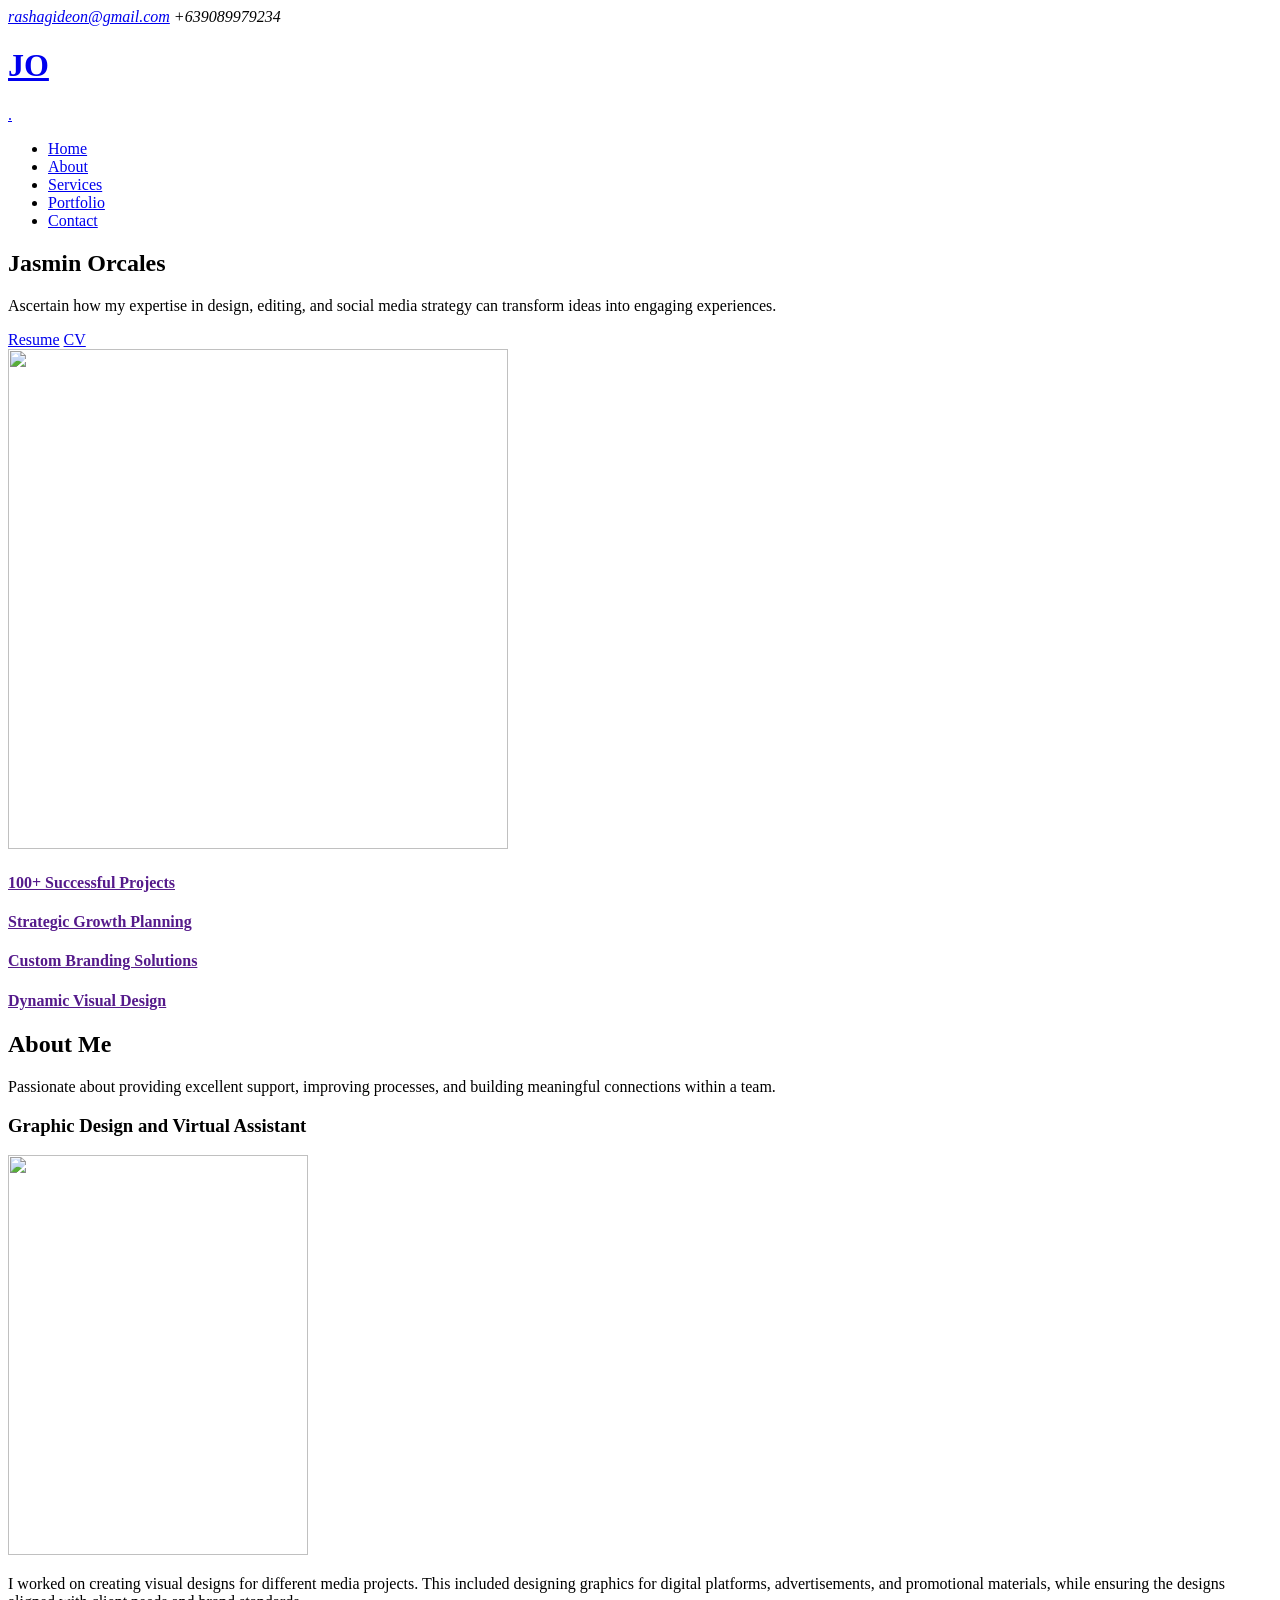
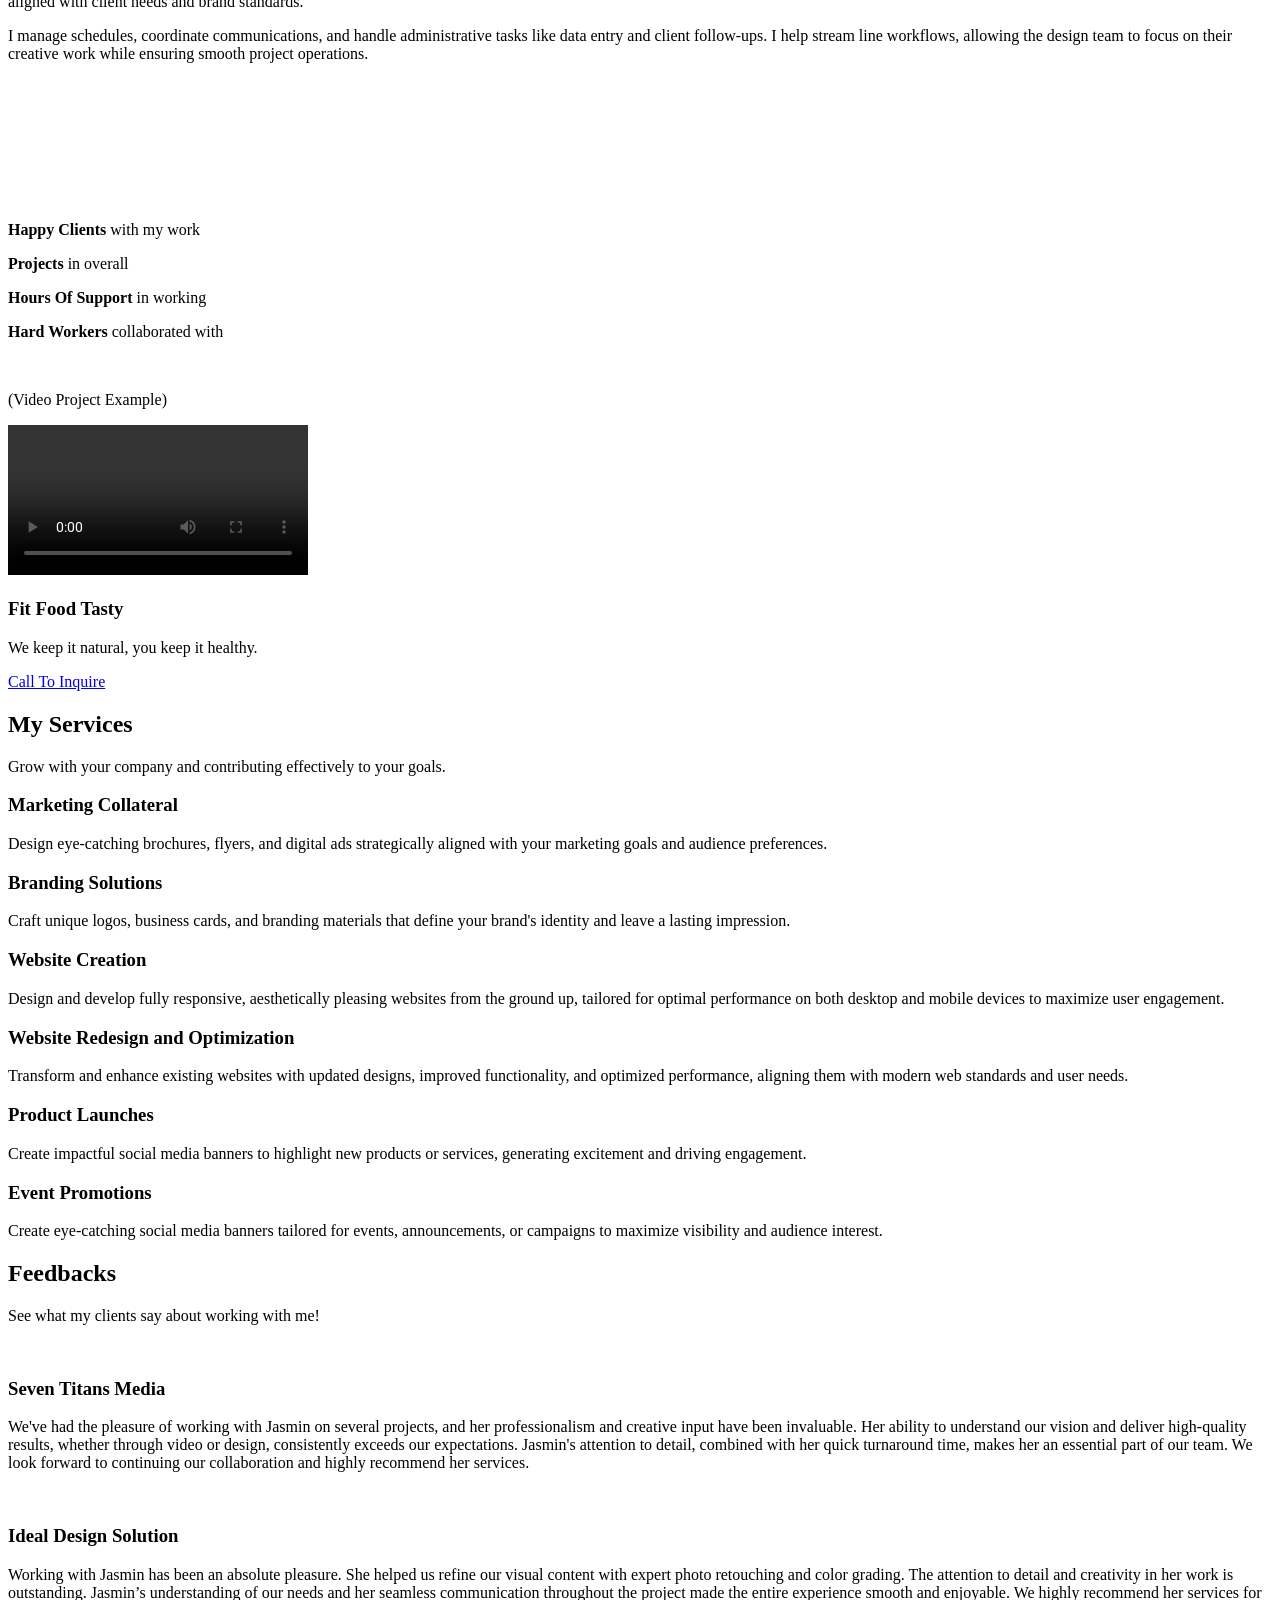
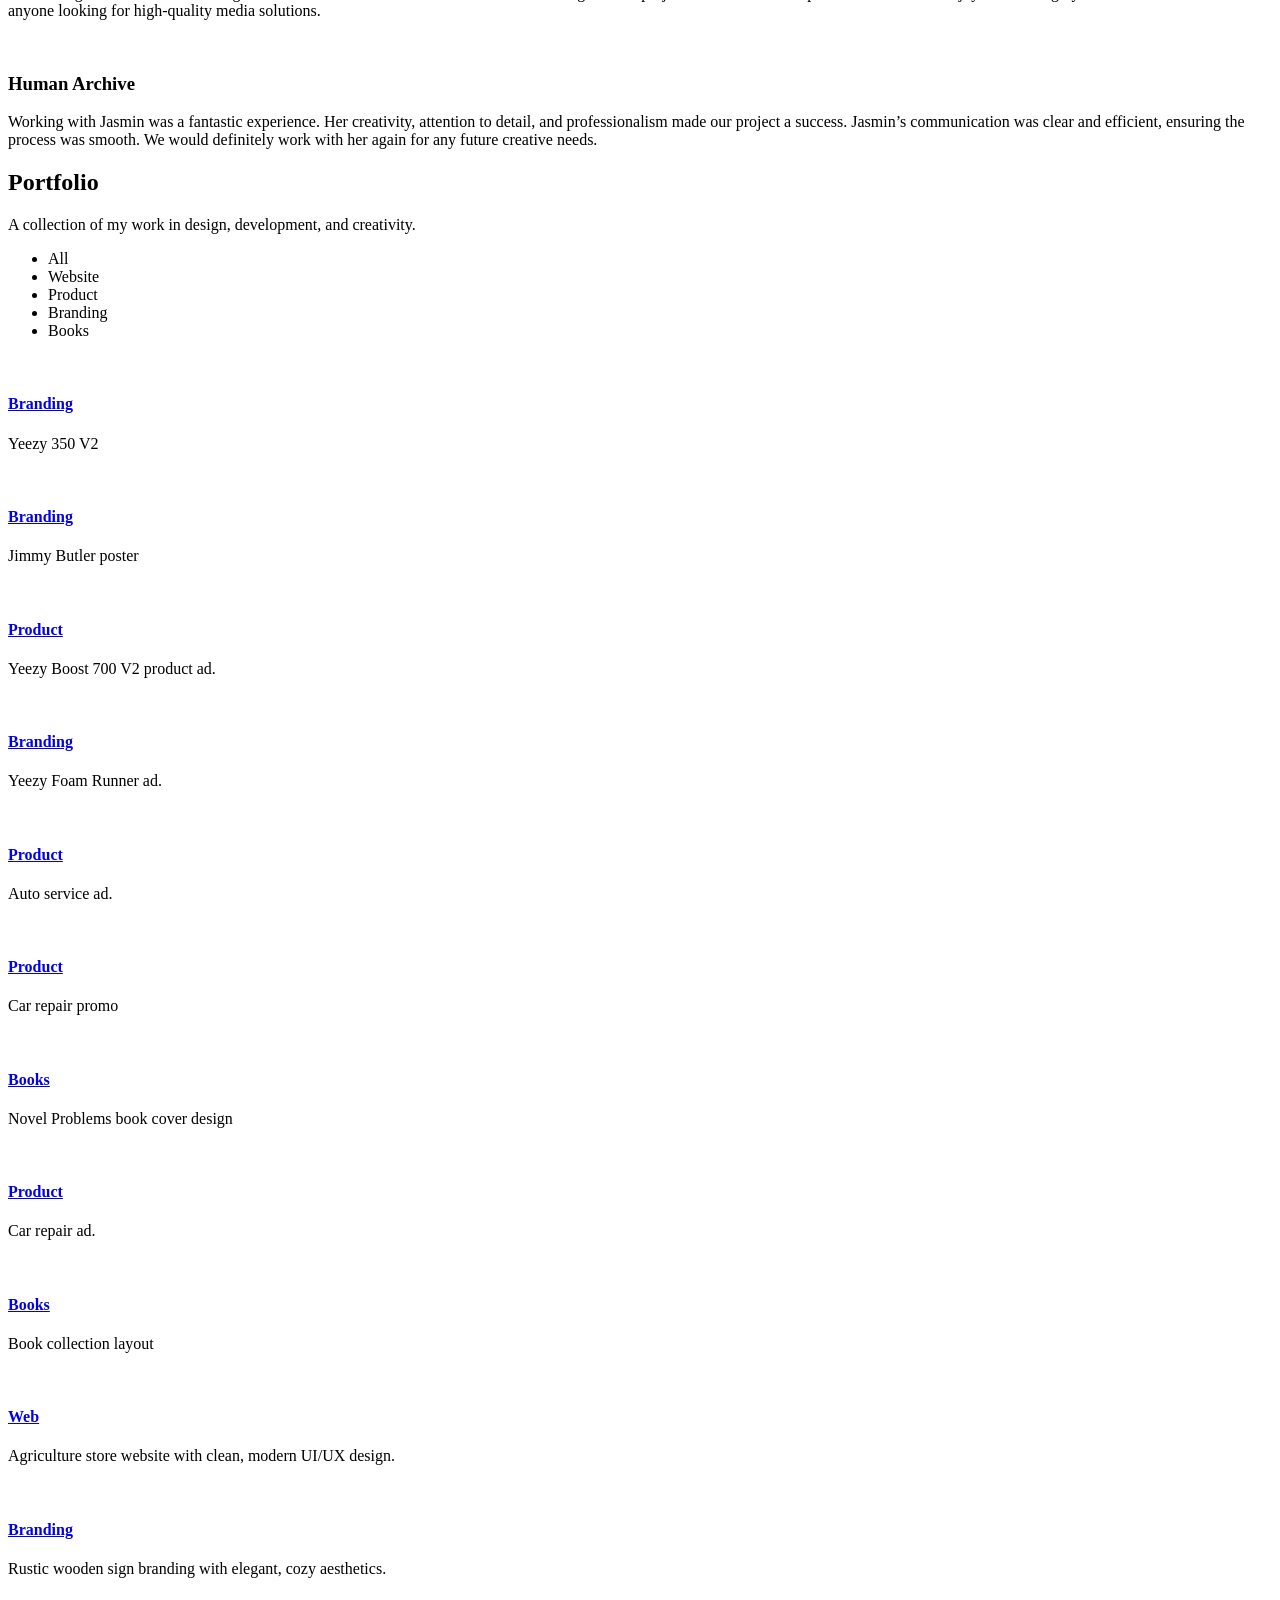
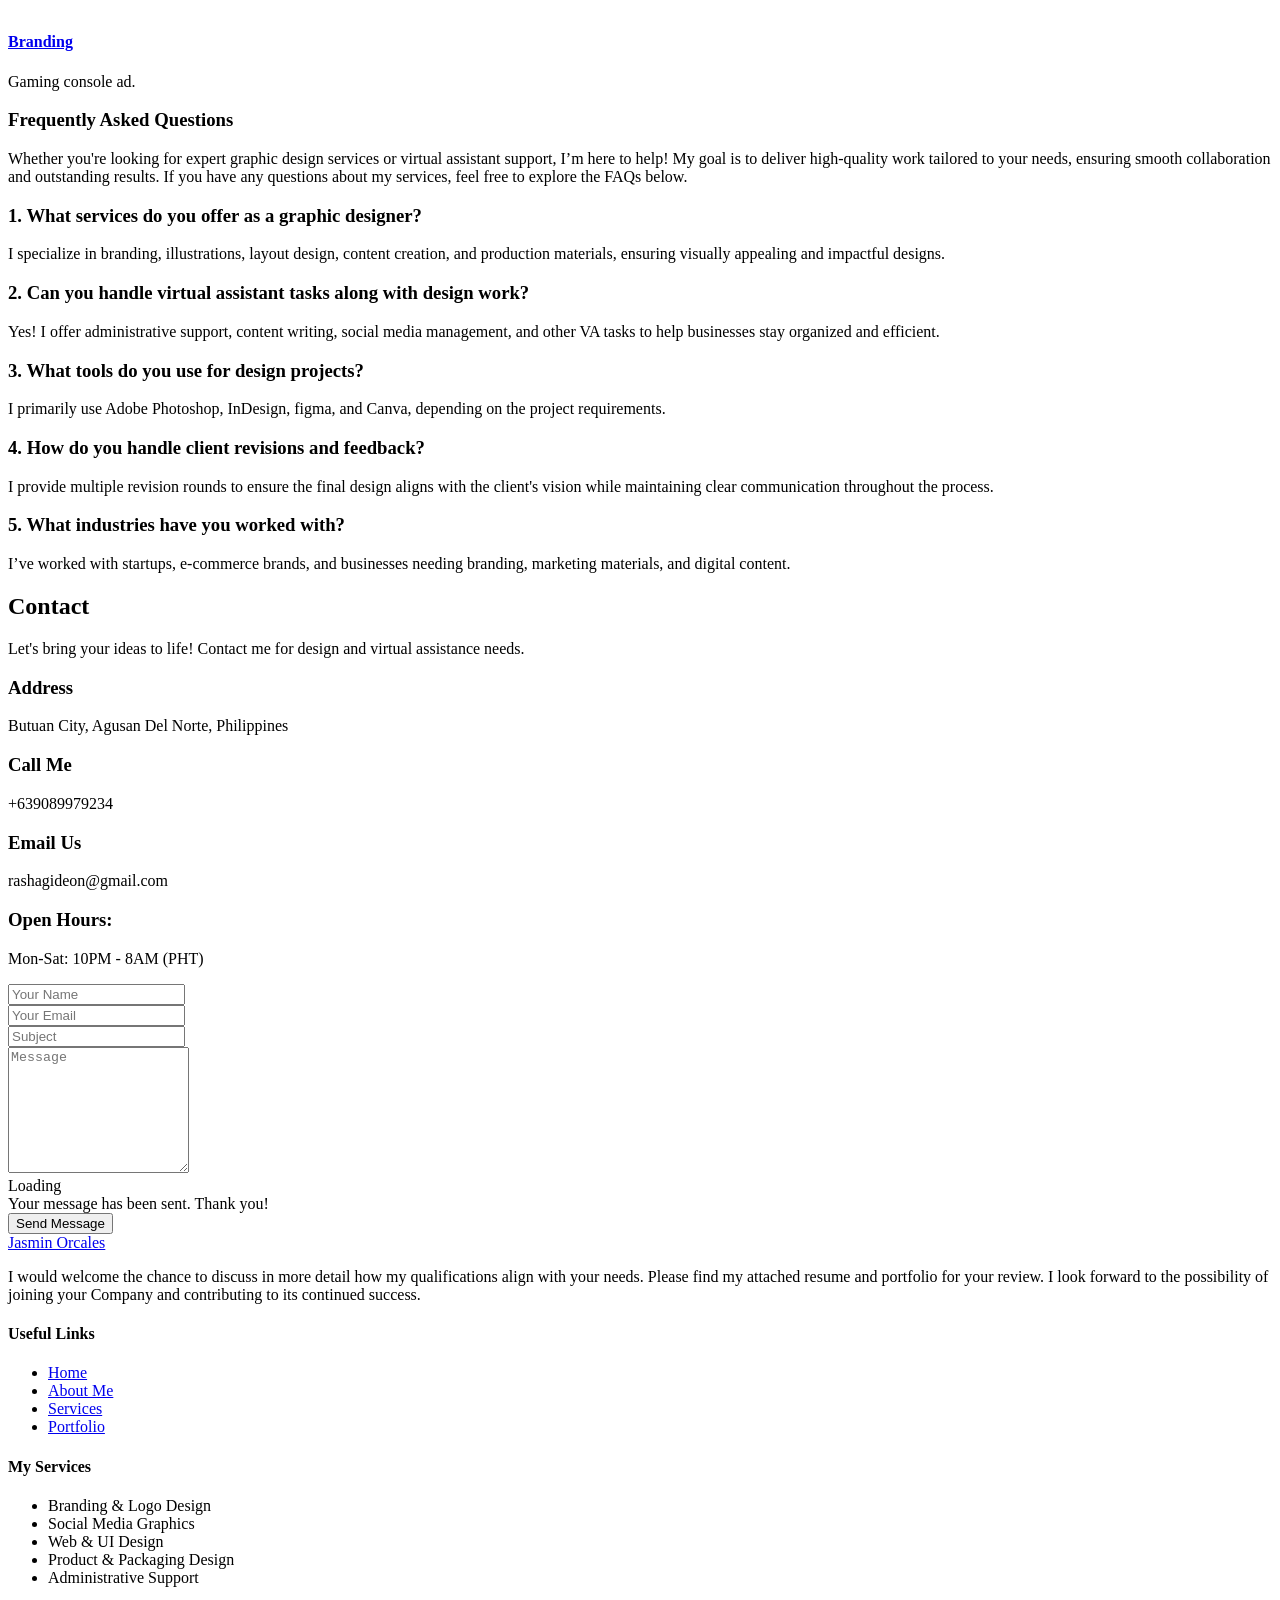
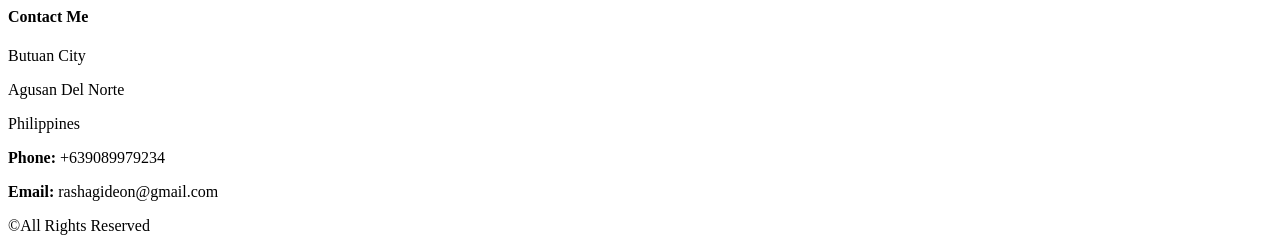
==== index.html @ 9b2a8724 "Added new files" ====
<!DOCTYPE html>
<html lang="en">

<head>
  <meta charset="utf-8">
  <meta content="width=device-width, initial-scale=1.0" name="viewport">
  <title>Personal Website</title>
  <meta name="description" content="">
  <meta name="keywords" content="">

  <!-- Favicons -->
  <link href="assets/img/favicon.png" rel="icon">
  <link href="assets/img/apple-touch-icon.png" rel="apple-touch-icon">

  <!-- Fonts -->
  <link href="https://fonts.googleapis.com" rel="preconnect">
  <link href="https://fonts.gstatic.com" rel="preconnect" crossorigin>
  <link href="https://fonts.googleapis.com/css2?family=Roboto:ital,wght@0,100;0,300;0,400;0,500;0,700;0,900;1,100;1,300;1,400;1,500;1,700;1,900&family=Montserrat:ital,wght@0,100;0,200;0,300;0,400;0,500;0,600;0,700;0,800;0,900;1,100;1,200;1,300;1,400;1,500;1,600;1,700;1,800;1,900&family=Poppins:ital,wght@0,100;0,200;0,300;0,400;0,500;0,600;0,700;0,800;0,900;1,100;1,200;1,300;1,400;1,500;1,600;1,700;1,800;1,900&display=swap" rel="stylesheet">

  <!-- Vendor CSS Files -->
  <link href="assets/vendor/bootstrap/css/bootstrap.min.css" rel="stylesheet">
  <link href="assets/vendor/bootstrap-icons/bootstrap-icons.css" rel="stylesheet">
  <link href="assets/vendor/aos/aos.css" rel="stylesheet">
  <link href="assets/vendor/glightbox/css/glightbox.min.css" rel="stylesheet">
  <link href="assets/vendor/swiper/swiper-bundle.min.css" rel="stylesheet">

  <!-- Main CSS File -->
  <link href="assets/css/main.css" rel="stylesheet">

  <!-- =======================================================
  * Template Name: Impact
  * Template URL: https://bootstrapmade.com/impact-bootstrap-business-website-template/
  * Updated: Aug 07 2024 with Bootstrap v5.3.3
  * Author: BootstrapMade.com
  * License: https://bootstrapmade.com/license/
  ======================================================== -->
</head>

<body class="index-page">

  <header id="header" class="header fixed-top">

    <div class="topbar d-flex align-items-center">
      <div class="container d-flex justify-content-center justify-content-md-between">
        <div class="contact-info d-flex align-items-center">
          <i class="bi bi-envelope d-flex align-items-center"><a href="mailto:contact@example.com">rashagideon@gmail.com</a></i>
          <i class="bi bi-phone d-flex align-items-center ms-4"><span>+639089979234</span></i>
        </div>
        <div class="social-links d-none d-md-flex align-items-center">
          <a href="https://www.facebook.com/share/1VJrx7mZyf/?mibextid=wwXIfr" class="facebook"><i class="bi bi-facebook"></i></a>
          <a href="https://www.instagram.com/snowishan/?next=%2F" class="instagram"><i class="bi bi-instagram"></i></a>
          <a href="https://www.linkedin.com/in/jasmine-orcales-726705249/" class="linkedin"><i class="bi bi-linkedin"></i></a>
        </div>
      </div>
    </div><!-- End Top Bar -->

    <div class="branding d-flex align-items-cente">

      <div class="container position-relative d-flex align-items-center justify-content-between">
        <a href="index.html" class="logo d-flex align-items-center">
          <!-- Uncomment the line below if you also wish to use an image logo -->
          <!-- <img src="assets/img/logo.png" alt=""> -->
          <h1 class="sitename">JO</h1>
          <span>.</span>
        </a>

        <nav id="navmenu" class="navmenu">
          <ul>
            <li><a href="#hero" class="active">Home<br></a></li>
            <li><a href="#about">About</a></li>
            <li><a href="#services">Services</a></li>
            <li><a href="#portfolio">Portfolio</a></li>
            <li><a href="#contact">Contact</a></li>
          </ul>
          <i class="mobile-nav-toggle d-xl-none bi bi-list"></i>
        </nav>

      </div>

    </div>

  </header>

  <main class="main">

    <!-- Hero Section -->
    <section id="hero" class="hero section accent-background">

      <div class="container position-relative" data-aos="fade-up" data-aos-delay="100">
        <div class="row gy-5 justify-content-between">
          <div class="col-lg-6 order-2 order-lg-1 d-flex flex-column justify-content-center">
            <h2>Jasmin Orcales</h2>
            <p>Ascertain how my expertise in design, editing, and social media strategy can transform ideas into engaging experiences.</p>
            <div class="d-flex">
              <a href="assets/img/first page/Jasmin (2).pdf" class="btn-get-started">Resume</a>
              <a href="assets/img/first page/CV_IT110.pdf" class="btn-get-started">CV</a>
            </div>
          </div>
          <div class="col-lg-5 order-1 order-lg-2">
            <img src="assets/img/first page/481101959_1141385397732904_1456456634907572878_n.jpg" class="img-fluid" height="500" width="500" alt="">
            </div>
          </div>
        </div>
      </div>

      <div class="icon-boxes position-relative " data-aos="fade-up" data-aos-delay="200">
        <div class="container position-relative">
          <div class="row gy-4 mt-5 d-flex justify-content-center align-items-center">

            <div class="col-xl-3">
              <div class="icon-box">
                <div class="icon"><i class="bi bi-easel"></i></div>
                <h4 class="title"><a href="" class="stretched-link">100+ Successful Projects</a></h4>
              </div>
            </div><!--End Icon Box -->

            <div class="col-xl-3">
              <div class="icon-box">
                <div class="icon"><i class="bi bi-gem"></i></div>
                <h4 class="title"><a href="" class="stretched-link">Strategic Growth Planning</a></h4>
              </div>
            </div><!--End Icon Box -->

            <div class="col-xl-3">
              <div class="icon-box">
                <div class="icon"><i class="bi bi-geo-alt"></i></div>
                <h4 class="title"><a href="" class="stretched-link">Custom Branding Solutions</a></h4>
              </div>
            </div><!--End Icon Box -->

            <div class="col-xl-3">
              <div class="icon-box">
                <div class="icon"><i class="bi bi-command"></i></div>
                <h4 class="title"><a href="" class="stretched-link">Dynamic Visual Design</a></h4>
              </div>
            </div><!--End Icon Box -->

          </div>
        </div>
      </div>

    </section><!-- /Hero Section -->

    <!-- About Section -->
    <section id="about" class="about section">

      <!-- Section Title -->
      <div class="container section-title" data-aos="fade-up">
        <h2>About Me<br></h2>
        <p>Passionate about providing excellent support, improving processes, and building meaningful connections within a team.</p>
      </div><!-- End Section Title -->

      <div class="container">

        <div class="row gy-4">
          <div class="col-lg-6" data-aos="fade-up" data-aos-delay="100">
            <h3>Graphic Design and Virtual Assistant</h3>
            <img src="assets/img/first page/476186142_2218312541898000_2462040861074231624_n.jpg" class="img-fluid  mb-4" style="width: 300px; height: 400px;" alt="">

            <p>I worked on creating visual designs for different media projects. This included designing graphics for digital platforms, advertisements, and promotional materials, while ensuring the designs aligned with client needs and brand standards.</p>
          </div>
          <div class="col-lg-6" data-aos="fade-up" data-aos-delay="250">
            <div class="content ps-0 ps-lg-5">
              <p>
                I manage schedules, coordinate communications, and handle administrative tasks like data entry and client follow-ups. I help stream line workflows, allowing the design team to focus on their creative work while ensuring smooth project operations.
              </p>

              <div class="position-relative mt-4">
                <img src="assets/img/first page/flat-lay-desktop-with-laptop-magnifier.jpg" class="img-fluid rounded-4" alt="">
              </div>
            </div>
          </div>
        </div>

      </div>

    </section><!-- /About Section -->

    <!-- Clients Section -->
    <section id="clients" class="clients section">

      <div class="container">

        <div class="swiper init-swiper">
          <script type="application/json" class="swiper-config">
            {
              "loop": true,
              "speed": 600,
              "autoplay": {
                "delay": 1000
              },
              "slidesPerView": "auto",
              "pagination": {
                "el": ".swiper-pagination",
                "type": "bullets",
                "clickable": true
              },
              "breakpoints": {
                "320": {
                  "slidesPerView": 2,
                  "spaceBetween": 40
                },
                "480": {
                  "slidesPerView": 3,
                  "spaceBetween": 60
                },
                "640": {
                  "slidesPerView": 4,
                  "spaceBetween": 80
                },
                "992": {
                  "slidesPerView": 5,
                  "spaceBetween": 120
                }
              }
            }
          </script>
          <div class="swiper-wrapper align-items-center">
            <div class="swiper-slide"><img src="assets/img/feedbacks/INVESTOR FUEL (1).png" class="img-fluid" alt=""></div>
            <div class="swiper-slide"><img src="assets/img/feedbacks/INVESTOR FUEL (2).png" class="img-fluid" alt=""></div>
            <div class="swiper-slide"><img src="assets/img/feedbacks/INVESTOR FUEL (3).png" class="img-fluid" alt=""></div>
            <div class="swiper-slide"><img src="assets/img/feedbacks/INVESTOR FUEL (4).png" class="img-fluid" alt=""></div>
            <div class="swiper-slide"><img src="assets/img/feedbacks/INVESTOR FUEL.png" class="img-fluid" alt=""></div>
          </div>
        </div>

      </div>

    </section><!-- /Clients Section -->

    <!-- Stats Section -->
    <section id="stats" class="stats section">

      <div class="container" data-aos="fade-up" data-aos-delay="100">

        <div class="row gy-4 align-items-center">

          <div class="col-lg-5">
            <img src="assets/img/first page/personal-accessories-coffee-cup-earphone-eyeglasses-keyboard-black-background.jpg" alt="" class="img-fluid">
          </div>

          <div class="col-lg-7">

            <div class="row gy-4">

              <div class="col-lg-6">
                <div class="stats-item d-flex">
                  <i class="bi bi-emoji-smile flex-shrink-0"></i>
                  <div>
                    <span data-purecounter-start="0" data-purecounter-end="5" data-purecounter-duration="1" class="purecounter"></span>
                    <p><strong>Happy Clients</strong> <span>with my work</span></p>
                  </div>
                </div>
              </div><!-- End Stats Item -->

              <div class="col-lg-6">
                <div class="stats-item d-flex">
                  <i class="bi bi-journal-richtext flex-shrink-0"></i>
                  <div>
                    <span data-purecounter-start="0" data-purecounter-end="100" data-purecounter-duration="1" class="purecounter"></span>
                    <p><strong>Projects</strong> <span>in overall</span></p>
                  </div>
                </div>
              </div><!-- End Stats Item -->

              <div class="col-lg-6">
                <div class="stats-item d-flex">
                  <i class="bi bi-headset flex-shrink-0"></i>
                  <div>
                    <span data-purecounter-start="0" data-purecounter-end="4240" data-purecounter-duration="1" class="purecounter"></span>
                    <p><strong>Hours Of Support</strong> <span>in working</span></p>
                  </div>
                </div>
              </div><!-- End Stats Item -->

              <div class="col-lg-6">
                <div class="stats-item d-flex">
                  <i class="bi bi-people flex-shrink-0"></i>
                  <div>
                    <span data-purecounter-start="0" data-purecounter-end="2" data-purecounter-duration="1" class="purecounter"></span>
                    <p><strong>Hard Workers</strong> <span>collaborated with</span></p>
                  </div>
                </div>
              </div><!-- End Stats Item -->

            </div>

          </div>

        </div>

      </div>

    </section><!-- /Stats Section -->

    <!-- Call To Action Section -->
    <section id="call-to-action" class="call-to-action section dark-background">

      <div class="container">
        <img src="assets/img/first page/mountain-fire.jpg" alt="">
        <div class="content row justify-content-center" data-aos="zoom-in" data-aos-delay="100">
          <div class="col-xl-10">
            <div class="text-center">
              <p>(Video Project Example)</p>
              <video class="video-style" controls>
                <source src="assets/img/clients/04-13-21 SHORT RAP VIDEO 2.mp4" type="video/mp4">
              </video>
              <h3>Fit Food Tasty</h3>
              <p>We keep it natural, you keep it healthy.</p>
              <a class="cta-btn" href="#contact">Call To Inquire</a>
            </div>
          </div>
        </div>
      </div>

    </section><!-- /Call To Action Section -->

    <!-- Services Section -->
    <section id="services" class="services section">

      <!-- Section Title -->
      <div class="container section-title" data-aos="fade-up">
        <h2>My Services</h2>
        <p>Grow with your company and contributing effectively to your goals.</p>
      </div><!-- End Section Title -->

      <div class="container">

        <div class="row gy-4">

          <div class="col-lg-4 col-md-6" data-aos="fade-up" data-aos-delay="100">
            <div class="service-item  position-relative">
              <div class="icon">
                <i class="bi bi-activity"></i>
              </div>
              <h3>Marketing Collateral</h3>
              <p>Design eye-catching brochures, flyers, and digital ads strategically aligned with your marketing goals and audience preferences.</p>
            </div>
          </div><!-- End Service Item -->

          <div class="col-lg-4 col-md-6" data-aos="fade-up" data-aos-delay="200">
            <div class="service-item position-relative">
              <div class="icon">
                <i class="bi bi-broadcast"></i>
              </div>
              <h3>Branding Solutions</h3>
              <p>Craft unique logos, business cards, and branding materials that define your brand's identity and leave a lasting impression.</p>
            </div>
          </div><!-- End Service Item -->

          <div class="col-lg-4 col-md-6" data-aos="fade-up" data-aos-delay="300">
            <div class="service-item position-relative">
              <div class="icon">
                <i class="bi bi-easel"></i>
              </div>
              <h3>Website Creation</h3>
              <p>Design and develop fully responsive, aesthetically pleasing websites from the ground up, tailored for optimal performance on both desktop and mobile devices to maximize user engagement.</p>
            </div>
          </div><!-- End Service Item -->

          <div class="col-lg-4 col-md-6" data-aos="fade-up" data-aos-delay="400">
            <div class="service-item position-relative">
              <div class="icon">
                <i class="bi bi-bounding-box-circles"></i>
              </div>
              <h3>Website Redesign and Optimization</h3>
              <p>Transform and enhance existing websites with updated designs, improved functionality, and optimized performance, aligning them with modern web standards and user needs.</p>
            </div>
          </div><!-- End Service Item -->

          <div class="col-lg-4 col-md-6" data-aos="fade-up" data-aos-delay="500">
            <div class="service-item position-relative">
              <div class="icon">
                <i class="bi bi-calendar4-week"></i>
              </div>
              <h3>Product Launches</h3>
              <p>Create impactful social media banners to highlight new products or services, generating excitement and driving engagement.</p>
            </div>
          </div><!-- End Service Item -->

          <div class="col-lg-4 col-md-6" data-aos="fade-up" data-aos-delay="600">
            <div class="service-item position-relative">
              <div class="icon">
                <i class="bi bi-chat-square-text"></i>
              </div>
              <h3>Event Promotions</h3>
              <p>Create eye-catching social media banners tailored for events, announcements, or campaigns to maximize visibility and audience interest.</p>
            </div>
          </div><!-- End Service Item -->

        </div>

      </div>

    </section><!-- /Services Section -->

    <!-- Feedbacks Section -->
    <section id="testimonials" class="testimonials section">

      <!-- Section Title -->
      <div class="container section-title" data-aos="fade-up">
        <h2>Feedbacks</h2>
        <p>See what my clients say about working with me!</p>
      </div><!-- End Section Title -->

      <div class="container" data-aos="fade-up" data-aos-delay="100">

        <div class="swiper init-swiper">
          <script type="application/json" class="swiper-config">
            {
              "loop": true,
              "speed": 600,
              "autoplay": {
                "delay": 5000
              },
              "slidesPerView": "auto",
              "pagination": {
                "el": ".swiper-pagination",
                "type": "bullets",
                "clickable": true
              },
              "breakpoints": {
                "320": {
                  "slidesPerView": 1,
                  "spaceBetween": 40
                },
                "1200": {
                  "slidesPerView": 3,
                  "spaceBetween": 10
                }
              }
            }
          </script>
          <div class="swiper-wrapper">

            <div class="swiper-slide">
              <div class="testimonial-item">
                <img src="assets/img/clients/480039303_1155087106026904_657793625688172125_n.png" class="testimonial-img" alt="">
                <h3>Seven Titans Media</h3>
                <div class="stars">
                  <i class="bi bi-star-fill"></i><i class="bi bi-star-fill"></i><i class="bi bi-star-fill"></i><i class="bi bi-star-fill"></i><i class="bi bi-star-fill"></i>
                </div>
                <p>
                  <i class="bi bi-quote quote-icon-left"></i>
                  <span>We've had the pleasure of working with Jasmin on several projects, and her professionalism and creative input have been invaluable. Her ability to understand our vision and deliver high-quality results, whether through video or design, consistently exceeds our expectations. Jasmin's attention to detail, combined with her quick turnaround time, makes her an essential part of our team. We look forward to continuing our collaboration and highly recommend her services.</span>
                  <i class="bi bi-quote quote-icon-right"></i>
                </p>
              </div>
            </div><!-- End testimonial item -->

            <div class="swiper-slide">
              <div class="testimonial-item">
                <img src="assets/img/clients/479527466_655799233460402_7510630400713649990_n.png" class="testimonial-img" alt="">
                <h3>Ideal Design Solution</h3>
                <div class="stars">
                  <i class="bi bi-star-fill"></i><i class="bi bi-star-fill"></i><i class="bi bi-star-fill"></i><i class="bi bi-star-fill"></i><i class="bi bi-star-fill"></i>
                </div>
                <p>
                  <i class="bi bi-quote quote-icon-left"></i>
                  <span>Working with Jasmin has been an absolute pleasure. She helped us refine our visual content with expert photo retouching and color grading. The attention to detail and creativity in her work is outstanding. Jasmin’s understanding of our needs and her seamless communication throughout the project made the entire experience smooth and enjoyable. We highly recommend her services for anyone looking for high-quality media solutions.</span>
                  <i class="bi bi-quote quote-icon-right"></i>
                </p>
              </div>
            </div><!-- End testimonial item -->

            <div class="swiper-slide">
              <div class="testimonial-item">
                <img src="assets/img/clients/480783753_628680796534597_4277844866878418105_n.png" class="testimonial-img" alt="">
                <h3>Human Archive</h3>
                <div class="stars">
                  <i class="bi bi-star-fill"></i><i class="bi bi-star-fill"></i><i class="bi bi-star-fill"></i><i class="bi bi-star-fill"></i><i class="bi bi-star-fill"></i>
                </div>
                <p>
                  <i class="bi bi-quote quote-icon-left"></i>
                  <span>Working with Jasmin was a fantastic experience. Her creativity, attention to detail, and professionalism made our project a success. Jasmin’s communication was clear and efficient, ensuring the process was smooth. We would definitely work with her again for any future creative needs.</span>
                  <i class="bi bi-quote quote-icon-right"></i>
                </p>
              </div>
            </div><!-- End testimonial item -->

          </div>
          <div class="swiper-pagination"></div>
        </div>

      </div>

    </section><!-- /Testimonials Section -->

    <!-- Portfolio Section -->
    <section id="portfolio" class="portfolio section">

      <!-- Section Title -->
      <div class="container section-title" data-aos="fade-up">
        <h2>Portfolio</h2>
        <p>A collection of my work in design, development, and creativity.</p>
      </div><!-- End Section Title -->

      <div class="container">

        <div class="isotope-layout" data-default-filter="*" data-layout="masonry" data-sort="original-order">

          <ul class="portfolio-filters isotope-filters" data-aos="fade-up" data-aos-delay="100">
            <li data-filter="*" class="filter-active">All</li>
            <li data-filter=".filter-app">Website</li>
            <li data-filter=".filter-product">Product</li>
            <li data-filter=".filter-branding">Branding</li>
            <li data-filter=".filter-books">Books</li>
          </ul><!-- End Portfolio Filters -->

          <div class="row gy-4 isotope-container" data-aos="fade-up" data-aos-delay="200">

            <div class="col-lg-4 col-md-6 portfolio-item isotope-item filter-branding">
              <div class="portfolio-content h-100">
                <a href="assets/img/portfolio/Flipd Yeezy 350 V2 Dazzling Blue Cookout.png" data-gallery="portfolio-gallery-app" class="glightbox"><img src="assets/img/portfolio/Flipd Yeezy 350 V2 Dazzling Blue Cookout.png" class="img-fluid" alt=""></a>
                <div class="portfolio-info">
                  <h4><a href="portfolio-details.html" title="More Details">Branding</a></h4>
                  <p>Yeezy 350 V2</p>
                </div>
              </div>
            </div><!-- End Portfolio Item -->

            <div class="col-lg-4 col-md-6 portfolio-item isotope-item filter-branding">
              <div class="portfolio-content h-100">
                <a href="assets/img/portfolio/452159774_384465194348336_358759988722130833_n.png" data-gallery="portfolio-gallery-app" class="glightbox"><img src="assets/img/portfolio/452159774_384465194348336_358759988722130833_n.png" class="img-fluid" alt=""></a>
                <div class="portfolio-info">
                  <h4><a href="portfolio-details.html" title="More Details">Branding</a></h4>
                  <p>Jimmy Butler poster</p>
                </div>
              </div>
            </div><!-- End Portfolio Item -->

            <div class="col-lg-4 col-md-6 portfolio-item isotope-item filter-product">
              <div class="portfolio-content h-100">
                <a href="assets/img/portfolio/4eb576_0b996087181245c98c8dde04ccdf819a~mv2.webp" data-gallery="portfolio-gallery-app" class="glightbox"><img src="assets/img/portfolio/4eb576_0b996087181245c98c8dde04ccdf819a~mv2.webp" class="img-fluid" alt=""></a>
                <div class="portfolio-info">
                  <h4><a href="portfolio-details.html" title="More Details">Product</a></h4>
                  <p>Yeezy Boost 700 V2 product ad.</p>
                </div>
              </div>
            </div><!-- End Portfolio Item -->

            <div class="col-lg-4 col-md-6 portfolio-item isotope-item filter-branding">
              <div class="portfolio-content h-100">
                <a href="assets/img/portfolio/4eb576_e50cc811d54e4ea39e55d13935e7b58b~mv2.webp" data-gallery="portfolio-gallery-app" class="glightbox"><img src="assets/img/portfolio/4eb576_e50cc811d54e4ea39e55d13935e7b58b~mv2.webp" class="img-fluid" alt=""></a>
                <div class="portfolio-info">
                  <h4><a href="portfolio-details.html" title="More Details">Branding</a></h4>
                  <p>Yeezy Foam Runner ad.</p>
                </div>
              </div>
            </div><!-- End Portfolio Item -->

            <div class="col-lg-4 col-md-6 portfolio-item isotope-item filter-product">
              <div class="portfolio-content h-100">
                <a href="assets/img/portfolio/556826_39aaf6b2619148d9a1a8f03d8bc01a02~mv2.webp" data-gallery="portfolio-gallery-app" class="glightbox"><img src="assets/img/portfolio/556826_39aaf6b2619148d9a1a8f03d8bc01a02~mv2.webp" class="img-fluid" alt=""></a>
                <div class="portfolio-info">
                  <h4><a href="portfolio-details.html" title="More Details">Product</a></h4>
                  <p>Auto service ad.</p>
                </div>
              </div>
            </div><!-- End Portfolio Item -->

            <div class="col-lg-4 col-md-6 portfolio-item isotope-item filter-product">
              <div class="portfolio-content h-100">
                <a href="assets/img/portfolio/556826_8fc866315eb742718ddf033d8dadfe33~mv2.webp" data-gallery="portfolio-gallery-app" class="glightbox"><img src="assets/img/portfolio/556826_8fc866315eb742718ddf033d8dadfe33~mv2.webp" class="img-fluid" alt=""></a>
                <div class="portfolio-info">
                  <h4><a href="portfolio-details.html" title="More Details">Product</a></h4>
                  <p>Car repair promo</p>
                </div>
              </div>
            </div><!-- End Portfolio Item -->

            <div class="col-lg-4 col-md-6 portfolio-item isotope-item filter-books">
              <div class="portfolio-content h-100">
                <a href="assets/img/portfolio/556826_b404d57b7bb843e0860ce41d50eee910~mv2.webp" data-gallery="portfolio-gallery-app" class="glightbox"><img src="assets/img/portfolio/556826_b404d57b7bb843e0860ce41d50eee910~mv2.webp" class="img-fluid" alt=""></a>
                <div class="portfolio-info">
                  <h4><a href="portfolio-details.html" title="More Details">Books</a></h4>
                  <p>Novel Problems book cover design</p>
                </div>
              </div>
            </div><!-- End Portfolio Item -->

            <div class="col-lg-4 col-md-6 portfolio-item isotope-item filter-product">
              <div class="portfolio-content h-100">
                <a href="assets/img/portfolio/556826_ff92122ccafc46ab95f887daa0d84fcd~mv2.webp" data-gallery="portfolio-gallery-app" class="glightbox"><img src="assets/img/portfolio/556826_ff92122ccafc46ab95f887daa0d84fcd~mv2.webp" class="img-fluid" alt=""></a>
                <div class="portfolio-info">
                  <h4><a href="portfolio-details.html" title="More Details">Product</a></h4>
                  <p>Car repair ad.</p>
                </div>
              </div>
            </div><!-- End Portfolio Item -->

            <div class="col-lg-4 col-md-6 portfolio-item isotope-item filter-books">
              <div class="portfolio-content h-100">
                <a href="assets/img/portfolio/book cover.jpg" data-gallery="portfolio-gallery-app" class="glightbox"><img src="assets/img/portfolio/book cover.jpg" class="img-fluid" alt=""></a>
                <div class="portfolio-info">
                  <h4><a href="portfolio-details.html" title="More Details">Books</a></h4>
                  <p>Book collection layout</p>
                </div>
              </div>
            </div><!-- End Portfolio Item -->

            <div class="col-lg-4 col-md-6 portfolio-item isotope-item filter-app">
              <div class="portfolio-content h-100">
                <a href="assets/img/portfolio/lisa-website.png" data-gallery="portfolio-gallery-app" class="glightbox"><img src="assets/img/portfolio/lisa-website.png" class="img-fluid" alt=""></a>
                <div class="portfolio-info">
                  <h4><a href="portfolio-details.html" title="More Details">Web</a></h4>
                  <p>Agriculture store website with clean, modern UI/UX design.</p>
                </div>
              </div>
            </div><!-- End Portfolio Item -->

            <div class="col-lg-4 col-md-6 portfolio-item isotope-item filter-branding">
              <div class="portfolio-content h-100">
                <a href="assets/img/portfolio/Mockup 1'.jpg" data-gallery="portfolio-gallery-app" class="glightbox"><img src="assets/img/portfolio/Mockup 1'.jpg" class="img-fluid" alt=""></a>
                <div class="portfolio-info">
                  <h4><a href="portfolio-details.html" title="More Details">Branding</a></h4>
                  <p>Rustic wooden sign branding with elegant, cozy aesthetics.</p>
                </div>
              </div>
            </div><!-- End Portfolio Item -->

            <div class="col-lg-4 col-md-6 portfolio-item isotope-item filter-branding">
              <div class="portfolio-content h-100">
                <a href="assets/img/portfolio/Walmart x PS5 Cookout 1.png" data-gallery="portfolio-gallery-app" class="glightbox"><img src="assets/img/portfolio/Walmart x PS5 Cookout 1.png" class="img-fluid" alt=""></a>
                <div class="portfolio-info">
                  <h4><a href="portfolio-details.html" title="More Details">Branding</a></h4>
                  <p>Gaming console ad.</p>
                </div>
              </div>
            </div><!-- End Portfolio Item -->

          </div><!-- End Portfolio Container -->

        </div>

      </div>

    </section><!-- /Portfolio Section -->

    <!-- Faq Section -->
    <section id="faq" class="faq section">

      <div class="container">

        <div class="row gy-4">

          <div class="col-lg-4" data-aos="fade-up" data-aos-delay="100">
            <div class="content px-xl-5">
              <h3><span>Frequently Asked </span><strong>Questions</strong></h3>
              <p>
                Whether you're looking for expert graphic design services or virtual assistant support, I’m here to help! My goal is to deliver high-quality work tailored to your needs, ensuring smooth collaboration and outstanding results. If you have any questions about my services, feel free to explore the FAQs below.
              </p>
            </div>
          </div>

          <div class="col-lg-8" data-aos="fade-up" data-aos-delay="200">

            <div class="faq-container">
              <div class="faq-item">
                <h3><span class="num">1.</span> <span>What services do you offer as a graphic designer?</span></h3>
                <div class="faq-content">
                  <p>I specialize in branding, illustrations, layout design, content creation, and production materials, ensuring visually appealing and impactful designs.</p>
                </div>
                <i class="faq-toggle bi bi-chevron-right"></i>
              </div><!-- End Faq item-->

              <div class="faq-item">
                <h3><span class="num">2.</span> <span>Can you handle virtual assistant tasks along with design work?</span></h3>
                <div class="faq-content">
                  <p>Yes! I offer administrative support, content writing, social media management, and other VA tasks to help businesses stay organized and efficient.</p>
                </div>
                <i class="faq-toggle bi bi-chevron-right"></i>
              </div><!-- End Faq item-->

              <div class="faq-item">
                <h3><span class="num">3.</span> <span>What tools do you use for design projects?</span></h3>
                <div class="faq-content">
                  <p>I primarily use Adobe Photoshop, InDesign, figma, and Canva, depending on the project requirements.</p>
                </div>
                <i class="faq-toggle bi bi-chevron-right"></i>
              </div><!-- End Faq item-->

              <div class="faq-item">
                <h3><span class="num">4.</span> <span>How do you handle client revisions and feedback?</span></h3>
                <div class="faq-content">
                  <p>I provide multiple revision rounds to ensure the final design aligns with the client's vision while maintaining clear communication throughout the process.</p>
                </div>
                <i class="faq-toggle bi bi-chevron-right"></i>
              </div><!-- End Faq item-->

              <div class="faq-item">
                <h3><span class="num">5.</span> <span>What industries have you worked with?</span></h3>
                <div class="faq-content">
                  <p>I’ve worked with startups, e-commerce brands, and businesses needing branding, marketing materials, and digital content.</p>
                </div>
                <i class="faq-toggle bi bi-chevron-right"></i>
              </div><!-- End Faq item-->

            </div>

          </div>
        </div>

      </div>

    </section><!-- /Faq Section -->

   

    <!-- Contact Section -->
    <section id="contact" class="contact section">

      <!-- Section Title -->
      <div class="container section-title" data-aos="fade-up">
        <h2>Contact</h2>
        <p>Let's bring your ideas to life! Contact me for design and virtual assistance needs.</p>
      </div><!-- End Section Title -->

      <div class="container" data-aos="fade-up" data-aos-delay="100">

        <div class="row gx-lg-0 gy-4">

          <div class="col-lg-4">
            <div class="info-container d-flex flex-column align-items-center justify-content-center">
              <div class="info-item d-flex" data-aos="fade-up" data-aos-delay="200">
                <i class="bi bi-geo-alt flex-shrink-0"></i>
                <div>
                  <h3>Address</h3>
                  <p>Butuan City, Agusan Del Norte, Philippines</p>
                </div>
              </div><!-- End Info Item -->

              <div class="info-item d-flex" data-aos="fade-up" data-aos-delay="300">
                <i class="bi bi-telephone flex-shrink-0"></i>
                <div>
                  <h3>Call Me</h3>
                  <p>+639089979234</p>
                </div>
              </div><!-- End Info Item -->

              <div class="info-item d-flex" data-aos="fade-up" data-aos-delay="400">
                <i class="bi bi-envelope flex-shrink-0"></i>
                <div>
                  <h3>Email Us</h3>
                  <p>rashagideon@gmail.com</p>
                </div>
              </div><!-- End Info Item -->

              <div class="info-item d-flex" data-aos="fade-up" data-aos-delay="500">
                <i class="bi bi-clock flex-shrink-0"></i>
                <div>
                  <h3>Open Hours:</h3>
                  <p>Mon-Sat: 10PM - 8AM (PHT)</p>
                </div>
              </div><!-- End Info Item -->

            </div>

          </div>

          <div class="col-lg-8">
            <form action="forms/contact.php" method="post" class="php-email-form" data-aos="fade" data-aos-delay="100">
              <div class="row gy-4">

                <div class="col-md-6">
                  <input type="text" name="name" class="form-control" placeholder="Your Name" required="">
                </div>

                <div class="col-md-6 ">
                  <input type="email" class="form-control" name="email" placeholder="Your Email" required="">
                </div>

                <div class="col-md-12">
                  <input type="text" class="form-control" name="subject" placeholder="Subject" required="">
                </div>

                <div class="col-md-12">
                  <textarea class="form-control" name="message" rows="8" placeholder="Message" required=""></textarea>
                </div>

                <div class="col-md-12 text-center">
                  <div class="loading">Loading</div>
                  <div class="error-message"></div>
                  <div class="sent-message">Your message has been sent. Thank you!</div>

                  <button type="submit">Send Message</button>
                </div>

              </div>
            </form>
          </div><!-- End Contact Form -->

        </div>

      </div>

    </section><!-- /Contact Section -->

  </main>

  <footer id="footer" class="footer accent-background">

    <div class="container footer-top">
      <div class="row gy-4">
        <div class="col-lg-5 col-md-12 footer-about">
          <a href="index.html" class="logo d-flex align-items-center">
            <span class="sitename">Jasmin Orcales</span>
          </a>
          <p>I would welcome the chance to discuss in more detail how my qualifications align with your needs. Please find my attached resume and portfolio for your review. I look forward to the possibility of joining your Company and contributing to its continued success.
          </p>
          <div class="social-links d-flex mt-4">
            <a href="https://www.facebook.com/share/1VJrx7mZyf/?mibextid=wwXIfr"><i class="bi bi-facebook"></i></a>
            <a href="https://www.instagram.com/snowishan/?next=%2F"><i class="bi bi-instagram"></i></a>
            <a href="https://www.linkedin.com/in/jasmine-orcales-726705249/"><i class="bi bi-linkedin"></i></a>
          </div>
        </div>

        <div class="col-lg-2 col-6 footer-links">
          <h4>Useful Links</h4>
          <ul>
            <li><a href="#">Home</a></li>
            <li><a href="#about">About Me</a></li>
            <li><a href="#services">Services</a></li>
            <li><a href="#portfolio">Portfolio</a></li>
          </ul>
        </div>

        <div class="col-lg-2 col-6 footer-links">
          <h4>My Services</h4>
          <ul>
            <li><a>Branding & Logo Design</a></li>
            <li><a>Social Media Graphics</a></li>
            <li><a>Web & UI Design</a></li>
            <li><a>Product & Packaging Design</a></li>
            <li><a>Administrative Support</a></li>
          </ul>
        </div>

        <div class="col-lg-3 col-md-12 footer-contact text-center text-md-start">
          <h4>Contact Me</h4>
          <p>Butuan City</p>
          <p>Agusan Del Norte</p>
          <p>Philippines</p>
          <p class="mt-4"><strong>Phone:</strong> <span>+639089979234</span></p>
          <p><strong>Email:</strong> <span>rashagideon@gmail.com</span></p>
        </div>

      </div>
    </div>

    <div class="container copyright text-center mt-4">
      <p>©<span>All Rights Reserved</span></p>
    </div>

  </footer>

  <!-- Scroll Top -->
  <a href="#" id="scroll-top" class="scroll-top d-flex align-items-center justify-content-center"><i class="bi bi-arrow-up-short"></i></a>

  <!-- Preloader -->
  <div id="preloader"></div>

  <!-- Vendor JS Files -->
  <script src="assets/vendor/bootstrap/js/bootstrap.bundle.min.js"></script>
  <script src="assets/vendor/php-email-form/validate.js"></script>
  <script src="assets/vendor/aos/aos.js"></script>
  <script src="assets/vendor/glightbox/js/glightbox.min.js"></script>
  <script src="assets/vendor/swiper/swiper-bundle.min.js"></script>
  <script src="assets/vendor/purecounter/purecounter_vanilla.js"></script>
  <script src="assets/vendor/imagesloaded/imagesloaded.pkgd.min.js"></script>
  <script src="assets/vendor/isotope-layout/isotope.pkgd.min.js"></script>

  <!-- Main JS File -->
  <script src="assets/js/main.js"></script>

</body>

</html>
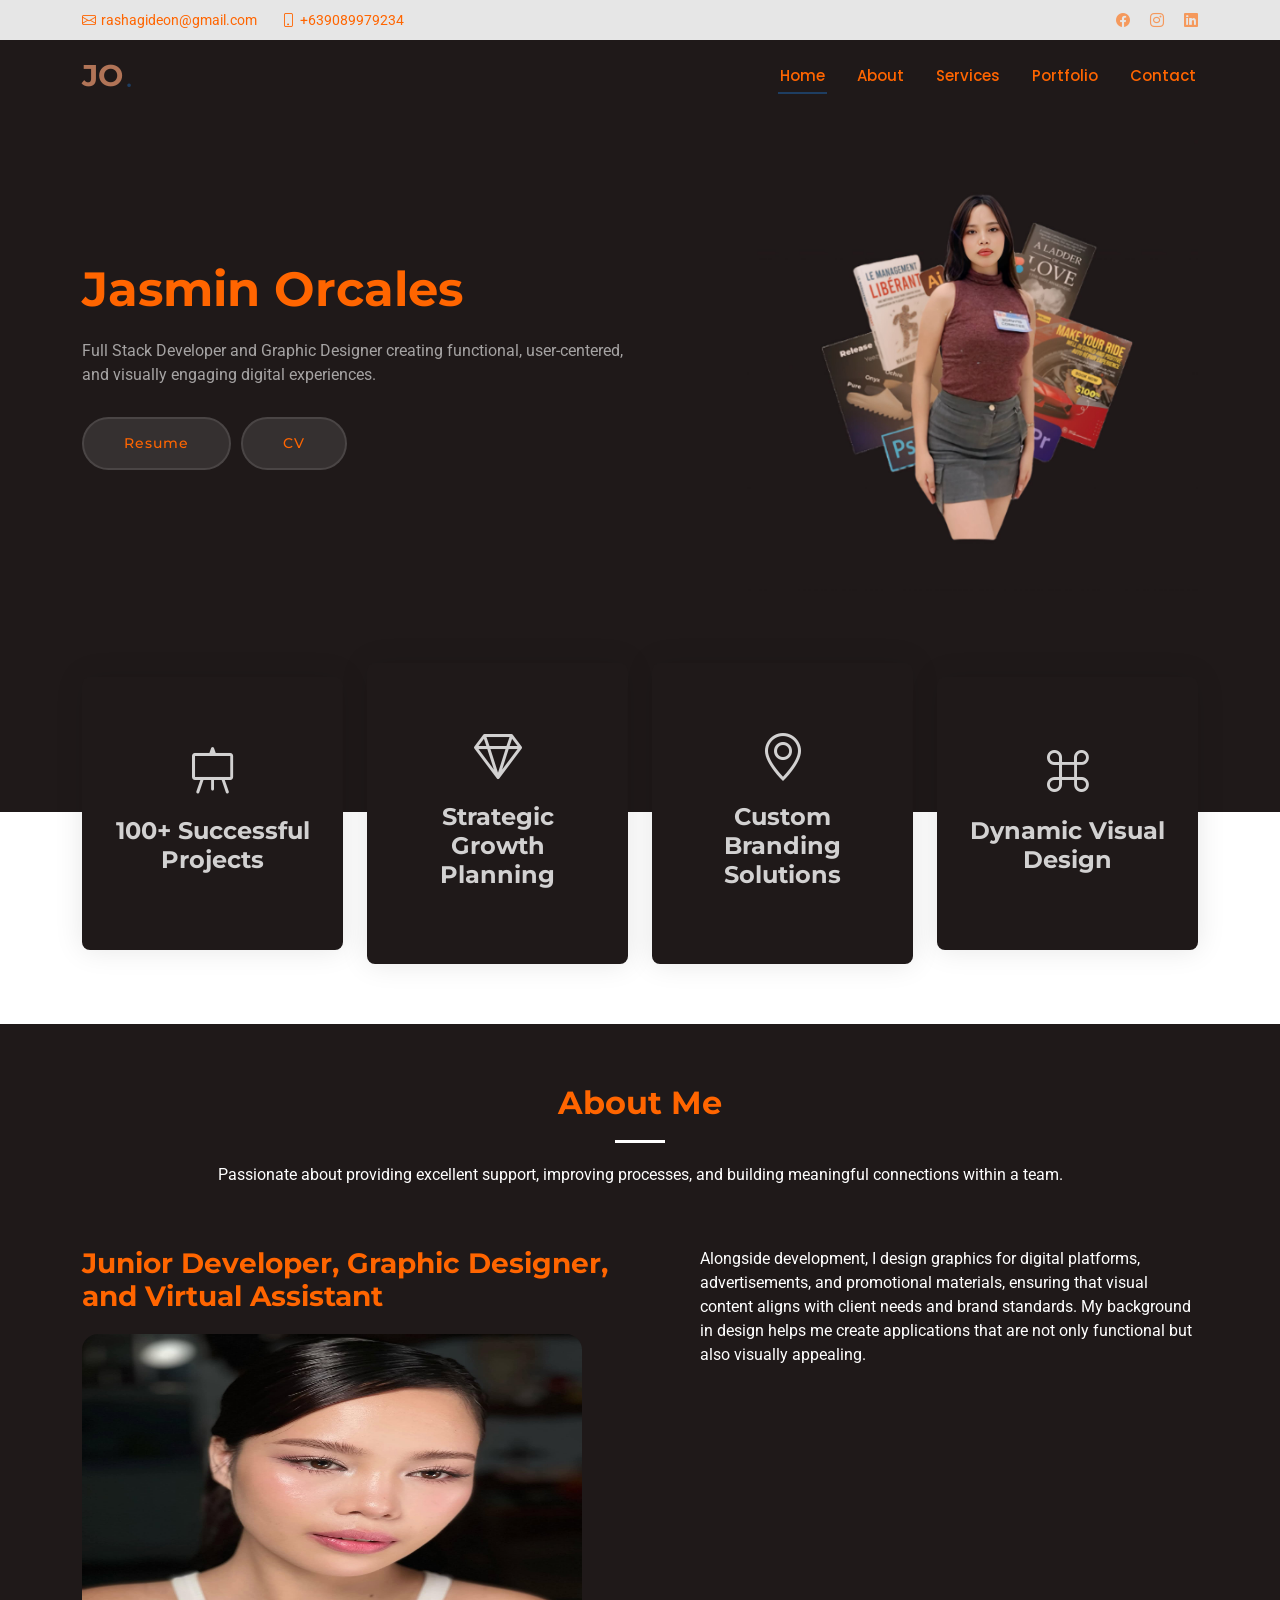
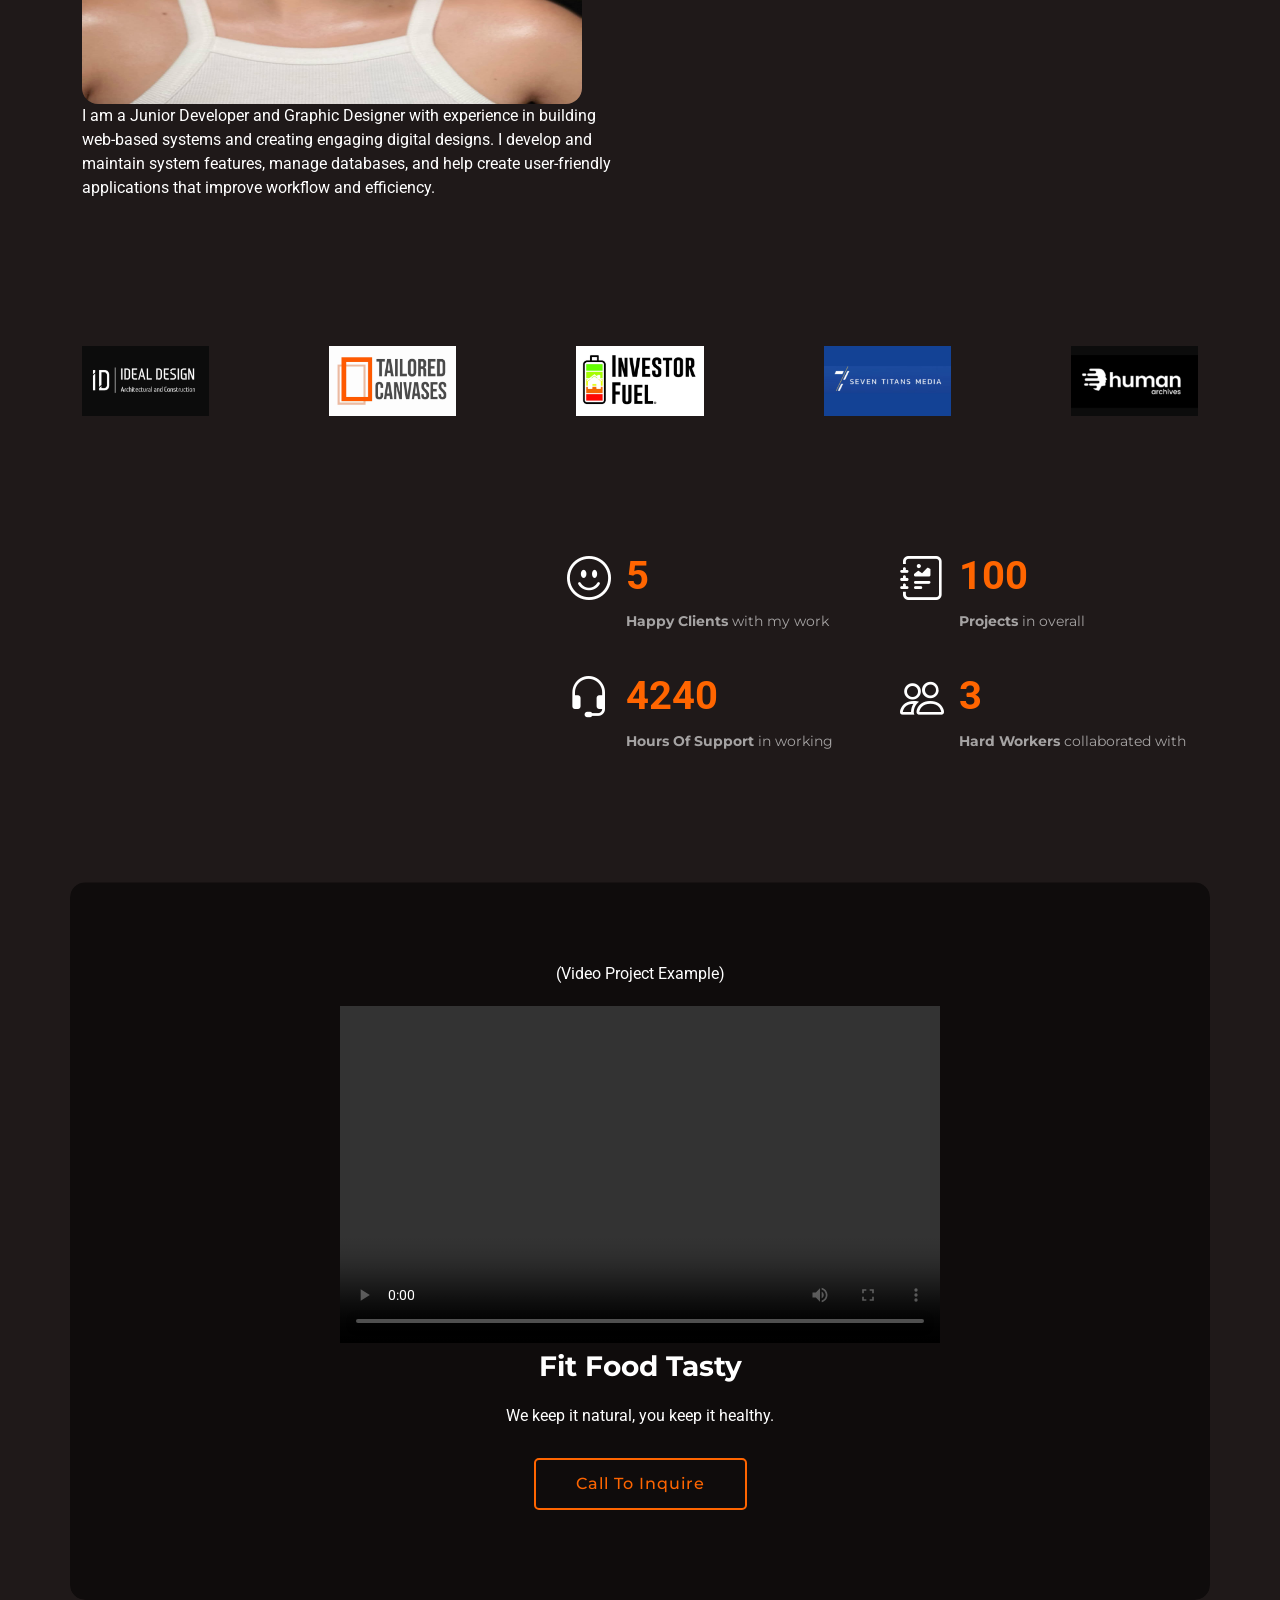
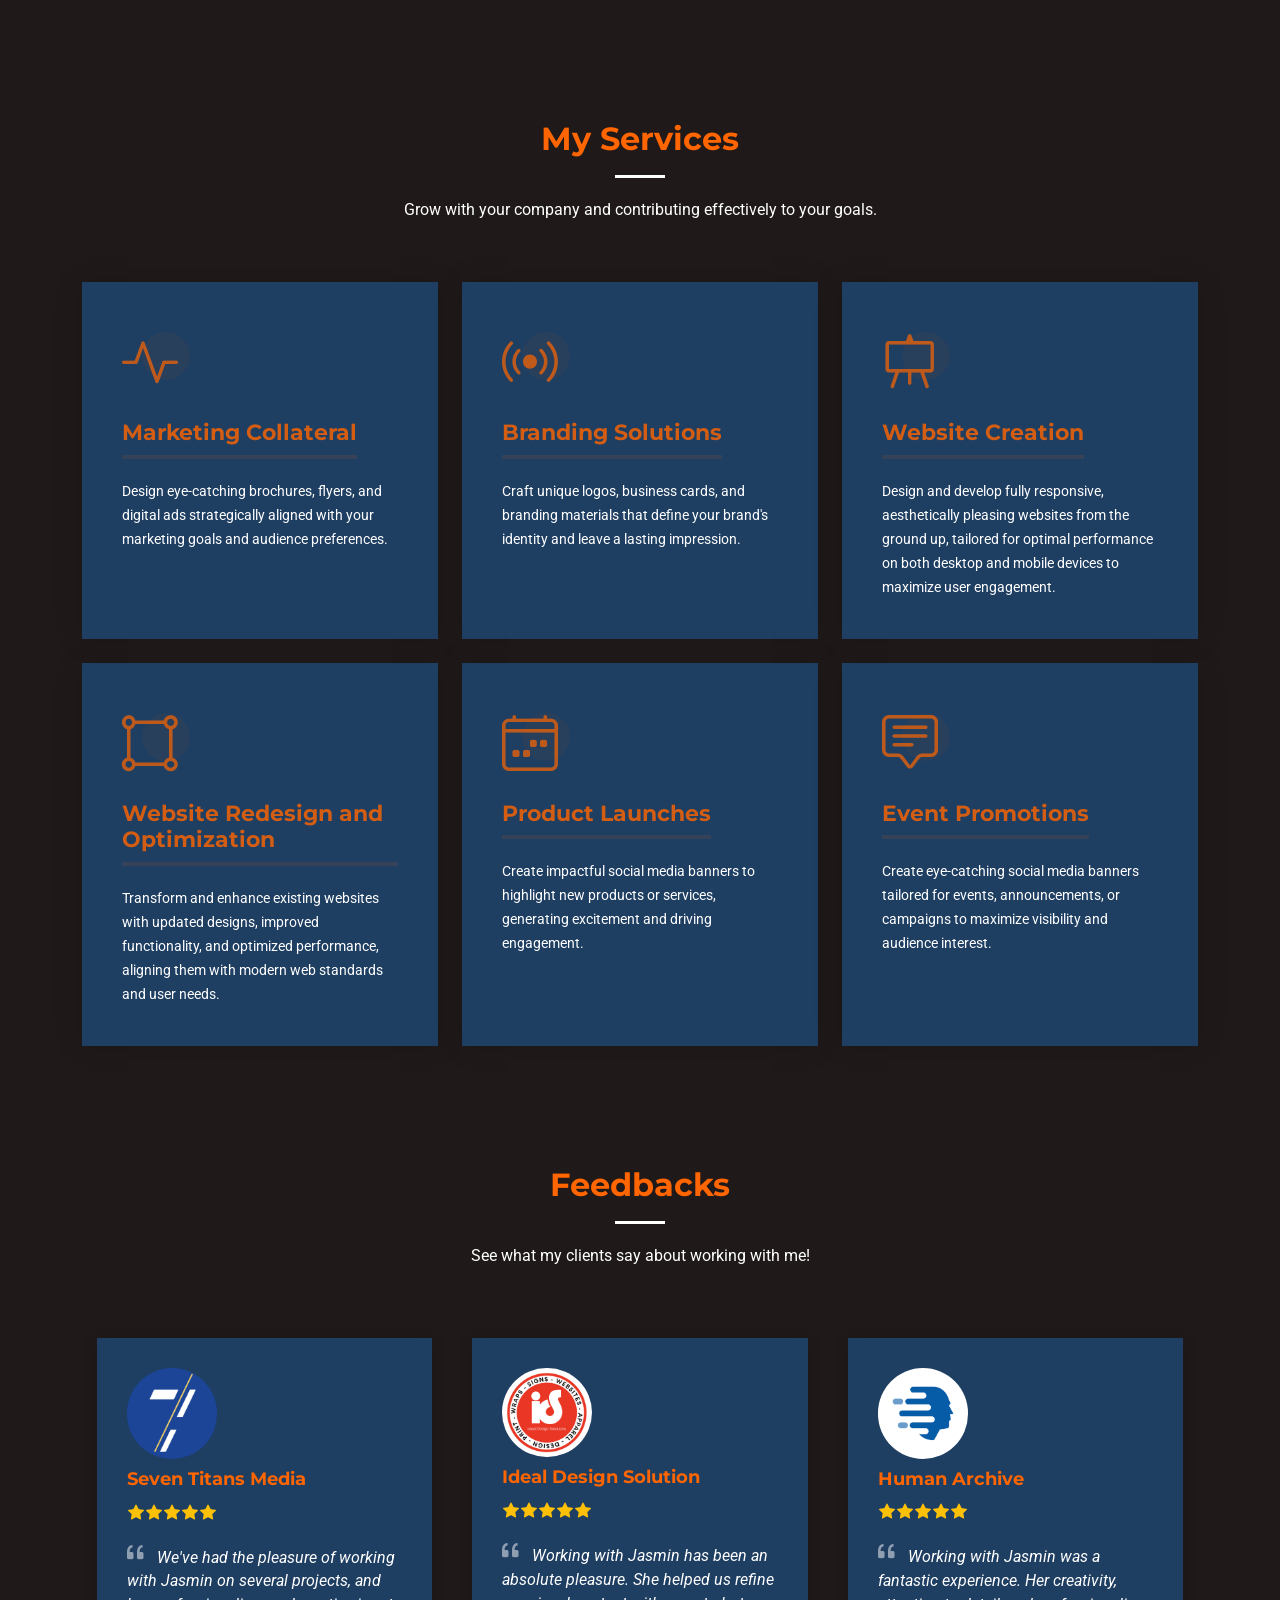
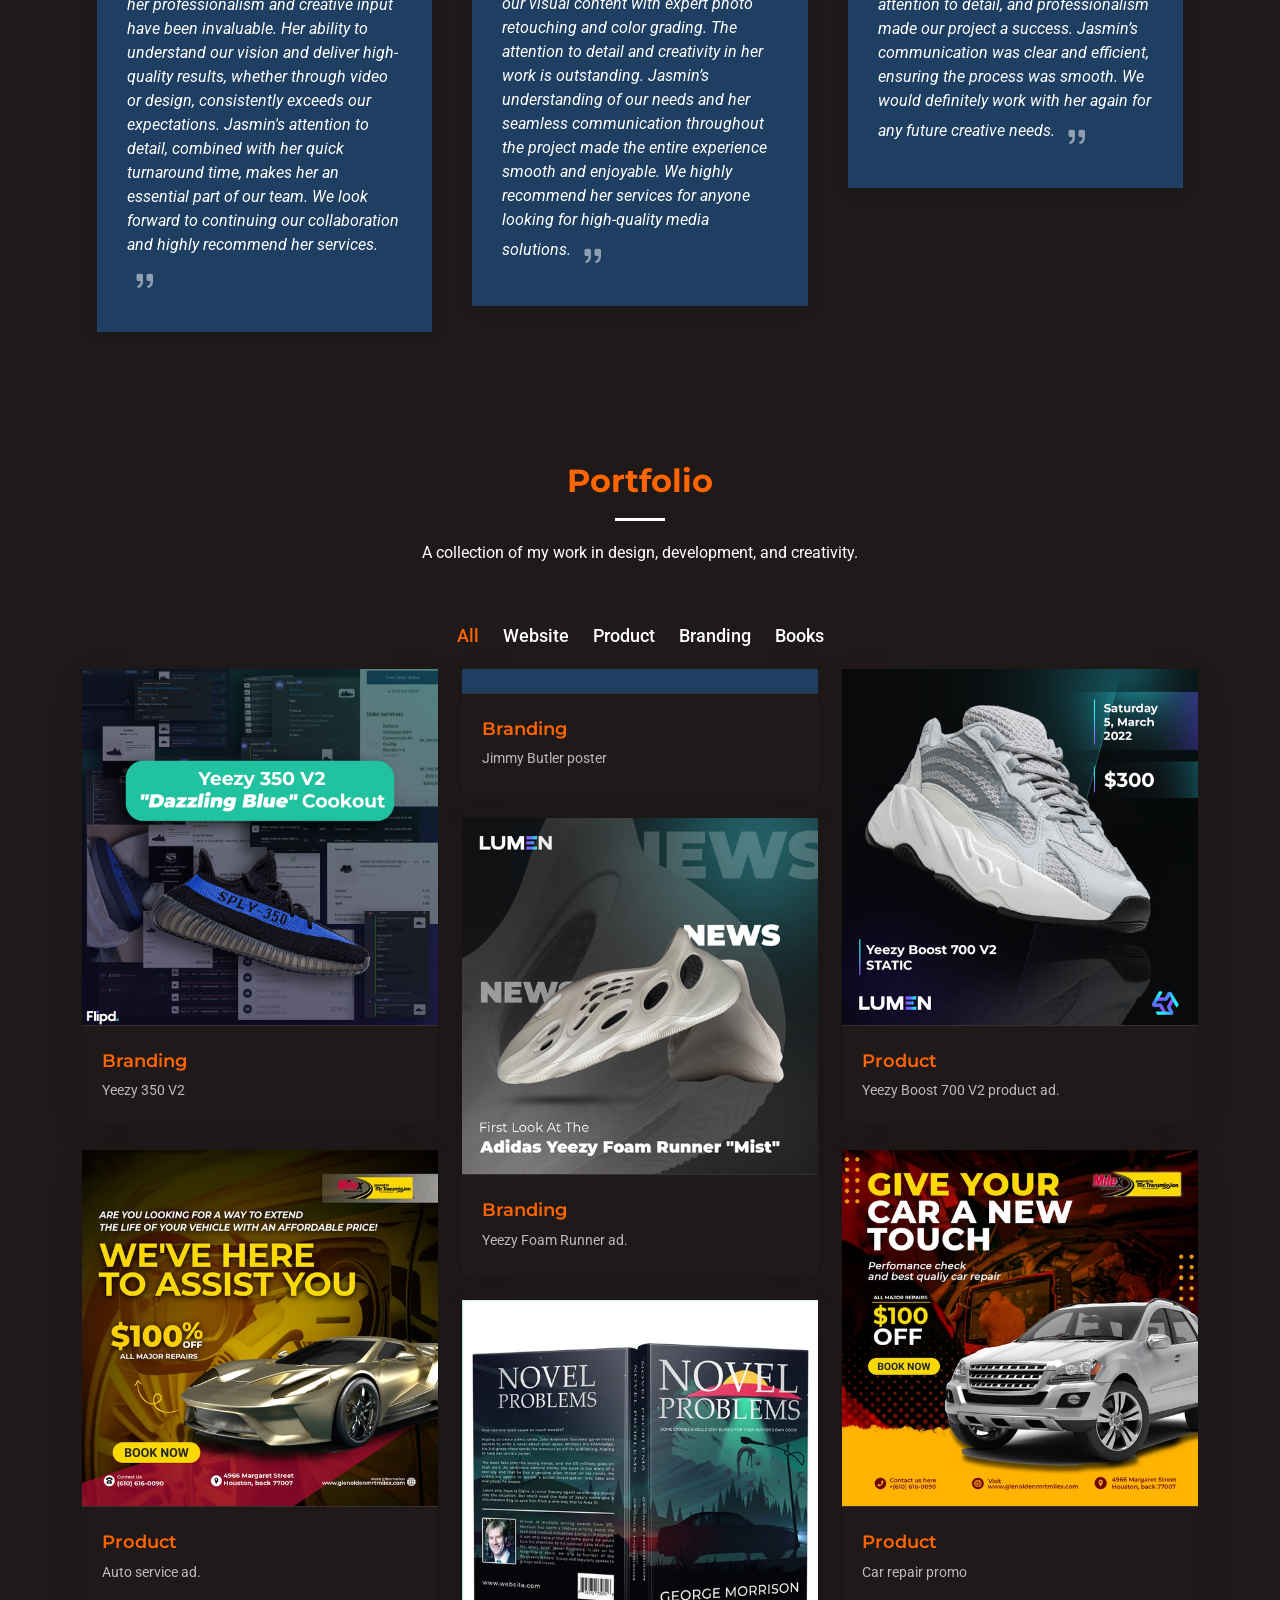
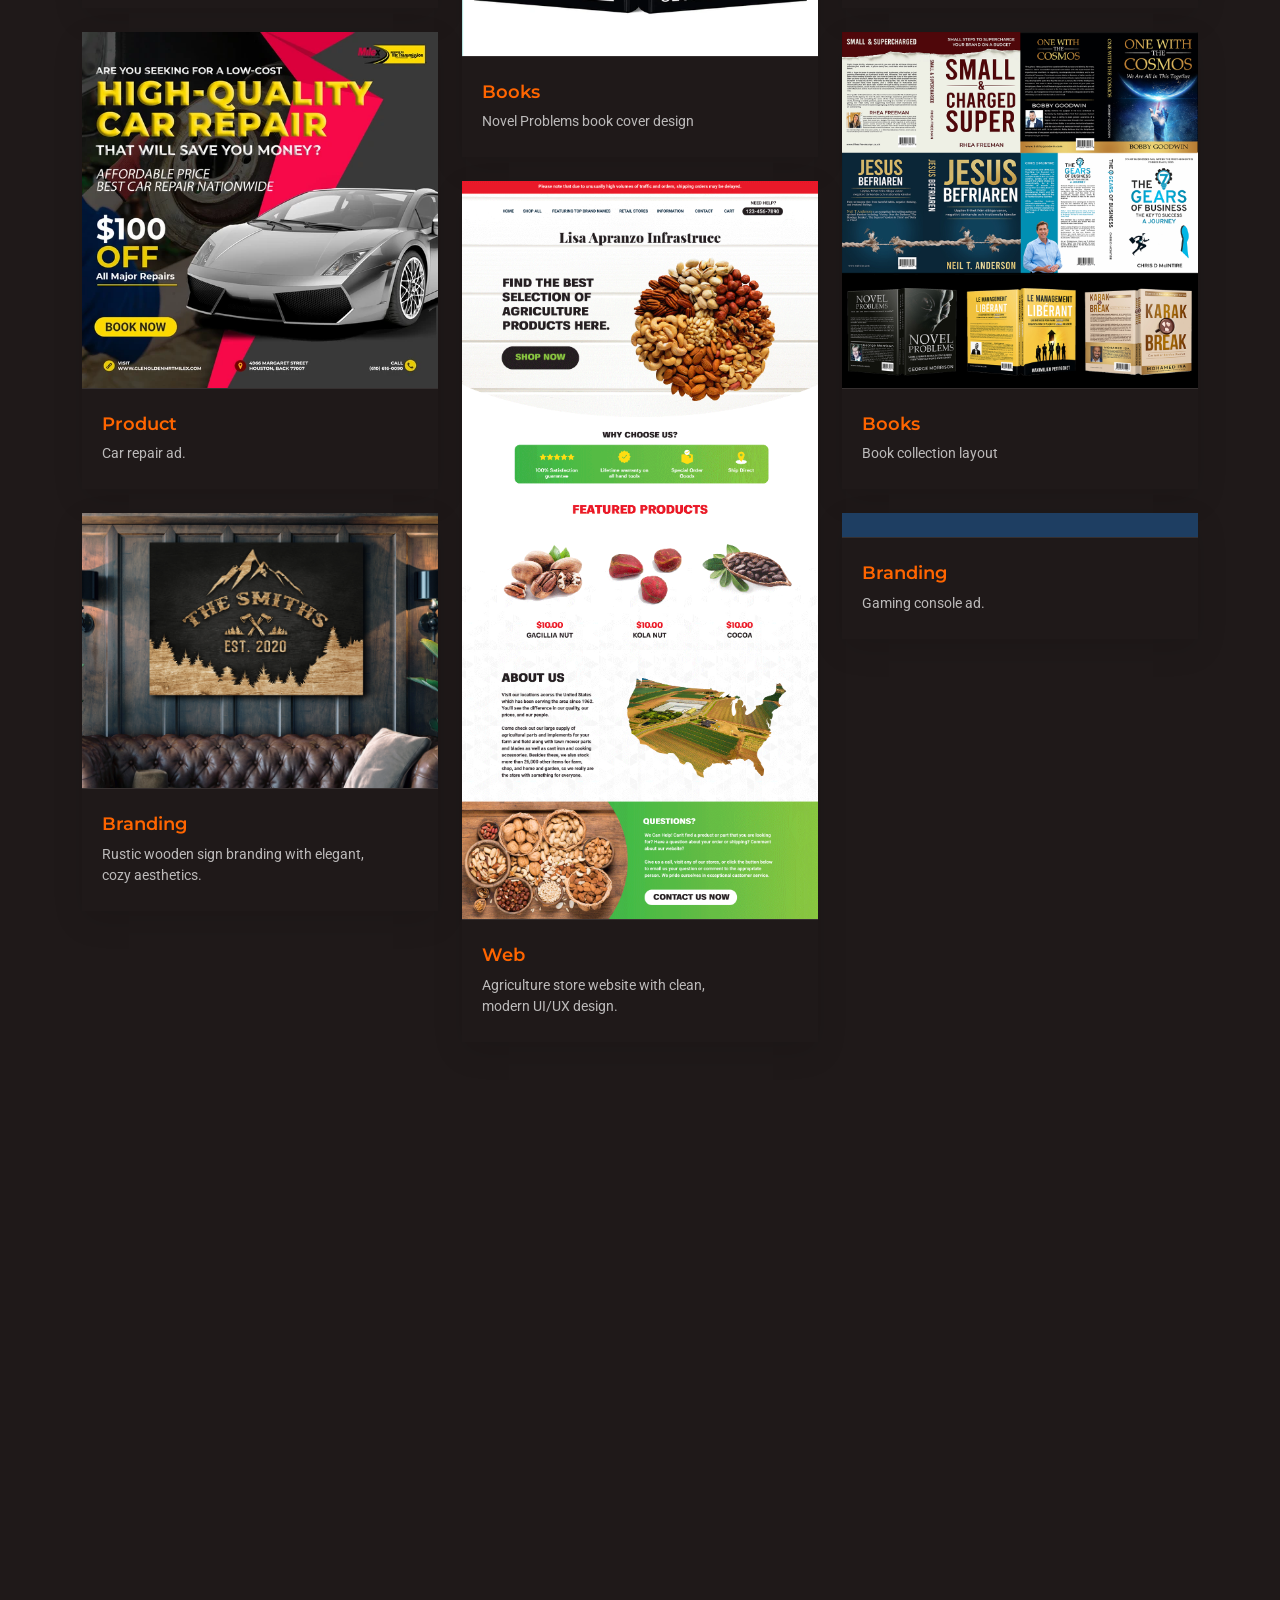
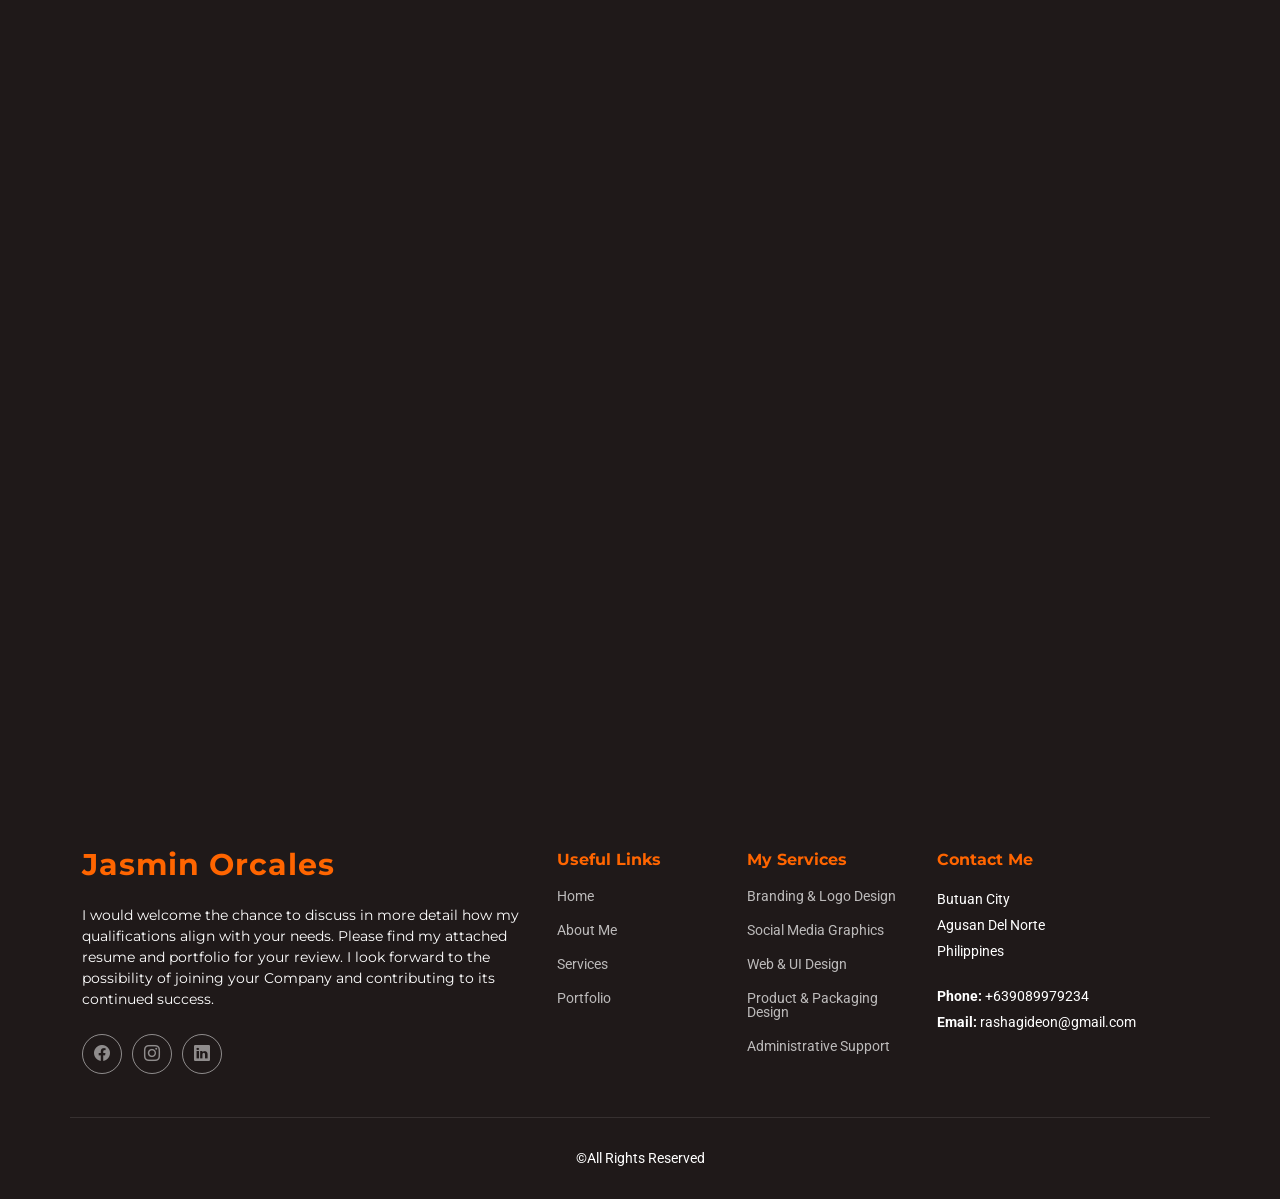
==== commit dde4bc4d: "updated portfolio" ====
--- a/index.html
+++ b/index.html
@@ -86,14 +86,14 @@
     <!-- Hero Section -->
     <section id="hero" class="hero section accent-background">
 
-      <div class="container position-relative" data-aos="fade-up" data-aos-delay="100">
+      <div class="container position-relative" data-aos="fade-down" data-aos-delay="100">
         <div class="row gy-5 justify-content-between">
           <div class="col-lg-6 order-2 order-lg-1 d-flex flex-column justify-content-center">
             <h2>Jasmin Orcales</h2>
-            <p>Ascertain how my expertise in design, editing, and social media strategy can transform ideas into engaging experiences.</p>
+            <p>Full Stack Developer and Graphic Designer creating functional, user-centered, and visually engaging digital experiences.</p>
             <div class="d-flex">
-              <a href="assets/img/first page/Jasmin (2).pdf" class="btn-get-started">Resume</a>
-              <a href="assets/img/first page/CV_IT110.pdf" class="btn-get-started">CV</a>
+              <a href="assets/img/first page/JasResume.pdf" class="btn-get-started">Resume</a>
+              <a href="assets/img/first page/CV_OJT (1).pdf" class="btn-get-started">CV</a>
             </div>
           </div>
           <div class="col-lg-5 order-1 order-lg-2">
@@ -103,7 +103,7 @@
         </div>
       </div>
 
-      <div class="icon-boxes position-relative " data-aos="fade-up" data-aos-delay="200">
+      <div class="icon-boxes position-relative " data-aos="fade-up" data-aos-delay="100">
         <div class="container position-relative">
           <div class="row gy-4 mt-5 d-flex justify-content-center align-items-center">
 
@@ -154,16 +154,15 @@
 
         <div class="row gy-4">
           <div class="col-lg-6" data-aos="fade-up" data-aos-delay="100">
-            <h3>Graphic Design and Virtual Assistant</h3>
-            <img src="assets/img/first page/476186142_2218312541898000_2462040861074231624_n.jpg" class="img-fluid  mb-4" style="width: 300px; height: 400px;" alt="">
-
-            <p>I worked on creating visual designs for different media projects. This included designing graphics for digital platforms, advertisements, and promotional materials, while ensuring the designs aligned with client needs and brand standards.</p>
-          </div>
-          <div class="col-lg-6" data-aos="fade-up" data-aos-delay="250">
+            <h3>Junior Developer, Graphic Designer, and Virtual Assistant</h3>
+            <img src="assets/img/first page/476186142_2218312541898000_2462040861074231624_n.jpg" class="img-fluid rounded-4" style="width: 500px; height: 370px;" alt="">
+
+            <p>I am a Junior Developer and Graphic Designer with experience in building web-based systems and creating engaging digital designs. I develop and maintain system features, manage databases, and help create user-friendly applications that improve workflow and efficiency.</p>
+          </div>
+          <div class="col-lg-6" data-aos="fade-up" data-aos-delay="100">
             <div class="content ps-0 ps-lg-5">
               <p>
-                I manage schedules, coordinate communications, and handle administrative tasks like data entry and client follow-ups. I help stream line workflows, allowing the design team to focus on their creative work while ensuring smooth project operations.
-              </p>
+                Alongside development, I design graphics for digital platforms, advertisements, and promotional materials, ensuring that visual content aligns with client needs and brand standards. My background in design helps me create applications that are not only functional but also visually appealing.
 
               <div class="position-relative mt-4">
                 <img src="assets/img/first page/flat-lay-desktop-with-laptop-magnifier.jpg" class="img-fluid rounded-4" alt="">
@@ -231,7 +230,7 @@
     <!-- Stats Section -->
     <section id="stats" class="stats section">
 
-      <div class="container" data-aos="fade-up" data-aos-delay="100">
+      <div class="container" data-aos-delay="300">
 
         <div class="row gy-4 align-items-center">
 
@@ -277,7 +276,7 @@
                 <div class="stats-item d-flex">
                   <i class="bi bi-people flex-shrink-0"></i>
                   <div>
-                    <span data-purecounter-start="0" data-purecounter-end="2" data-purecounter-duration="1" class="purecounter"></span>
+                    <span data-purecounter-start="0" data-purecounter-end="3" data-purecounter-duration="1" class="purecounter"></span>
                     <p><strong>Hard Workers</strong> <span>collaborated with</span></p>
                   </div>
                 </div>
@@ -297,8 +296,8 @@
     <section id="call-to-action" class="call-to-action section dark-background">
 
       <div class="container">
-        <img src="assets/img/first page/mountain-fire.jpg" alt="">
-        <div class="content row justify-content-center" data-aos="zoom-in" data-aos-delay="100">
+        <img src="assets/img/clients/ayangku_3.jpg" alt="">
+        <div class="content row justify-content-center" data-aos-delay="100">
           <div class="col-xl-10">
             <div class="text-center">
               <p>(Video Project Example)</p>
@@ -319,7 +318,7 @@
     <section id="services" class="services section">
 
       <!-- Section Title -->
-      <div class="container section-title" data-aos="fade-up">
+      <div class="container section-title" data-aos=delay="100">
         <h2>My Services</h2>
         <p>Grow with your company and contributing effectively to your goals.</p>
       </div><!-- End Section Title -->
@@ -328,7 +327,7 @@
 
         <div class="row gy-4">
 
-          <div class="col-lg-4 col-md-6" data-aos="fade-up" data-aos-delay="100">
+          <div class="col-lg-4 col-md-6" data-aos-delay="200">
             <div class="service-item  position-relative">
               <div class="icon">
                 <i class="bi bi-activity"></i>
@@ -338,7 +337,7 @@
             </div>
           </div><!-- End Service Item -->
 
-          <div class="col-lg-4 col-md-6" data-aos="fade-up" data-aos-delay="200">
+          <div class="col-lg-4 col-md-6" data-aos-delay="200">
             <div class="service-item position-relative">
               <div class="icon">
                 <i class="bi bi-broadcast"></i>
@@ -348,7 +347,7 @@
             </div>
           </div><!-- End Service Item -->
 
-          <div class="col-lg-4 col-md-6" data-aos="fade-up" data-aos-delay="300">
+          <div class="col-lg-4 col-md-6" data-aos-delay="200">
             <div class="service-item position-relative">
               <div class="icon">
                 <i class="bi bi-easel"></i>
@@ -358,7 +357,7 @@
             </div>
           </div><!-- End Service Item -->
 
-          <div class="col-lg-4 col-md-6" data-aos="fade-up" data-aos-delay="400">
+          <div class="col-lg-4 col-md-6" data-aos-delay="200">
             <div class="service-item position-relative">
               <div class="icon">
                 <i class="bi bi-bounding-box-circles"></i>
@@ -368,7 +367,7 @@
             </div>
           </div><!-- End Service Item -->
 
-          <div class="col-lg-4 col-md-6" data-aos="fade-up" data-aos-delay="500">
+          <div class="col-lg-4 col-md-6" data-aos-delay="200">
             <div class="service-item position-relative">
               <div class="icon">
                 <i class="bi bi-calendar4-week"></i>
@@ -378,7 +377,7 @@
             </div>
           </div><!-- End Service Item -->
 
-          <div class="col-lg-4 col-md-6" data-aos="fade-up" data-aos-delay="600">
+          <div class="col-lg-4 col-md-6" data-aos-delay="200">
             <div class="service-item position-relative">
               <div class="icon">
                 <i class="bi bi-chat-square-text"></i>
@@ -398,12 +397,12 @@
     <section id="testimonials" class="testimonials section">
 
       <!-- Section Title -->
-      <div class="container section-title" data-aos="fade-up">
+      <div class="container section-title">
         <h2>Feedbacks</h2>
         <p>See what my clients say about working with me!</p>
       </div><!-- End Section Title -->
 
-      <div class="container" data-aos="fade-up" data-aos-delay="100">
+      <div class="container" >
 
         <div class="swiper init-swiper">
           <script type="application/json" class="swiper-config">
@@ -411,7 +410,7 @@
               "loop": true,
               "speed": 600,
               "autoplay": {
-                "delay": 5000
+                "delay": 3000
               },
               "slidesPerView": "auto",
               "pagination": {
@@ -490,7 +489,7 @@
     <section id="portfolio" class="portfolio section">
 
       <!-- Section Title -->
-      <div class="container section-title" data-aos="fade-up">
+      <div class="container section-title" data-aos=delay="100">
         <h2>Portfolio</h2>
         <p>A collection of my work in design, development, and creativity.</p>
       </div><!-- End Section Title -->
@@ -499,7 +498,7 @@
 
         <div class="isotope-layout" data-default-filter="*" data-layout="masonry" data-sort="original-order">
 
-          <ul class="portfolio-filters isotope-filters" data-aos="fade-up" data-aos-delay="100">
+          <ul class="portfolio-filters isotope-filters" data-aos-delay="100">
             <li data-filter="*" class="filter-active">All</li>
             <li data-filter=".filter-app">Website</li>
             <li data-filter=".filter-product">Product</li>
@@ -507,7 +506,7 @@
             <li data-filter=".filter-books">Books</li>
           </ul><!-- End Portfolio Filters -->
 
-          <div class="row gy-4 isotope-container" data-aos="fade-up" data-aos-delay="200">
+          <div class="row gy-4 isotope-container" data-aos-delay="100">
 
             <div class="col-lg-4 col-md-6 portfolio-item isotope-item filter-branding">
               <div class="portfolio-content h-100">
@@ -648,34 +647,34 @@
             <div class="content px-xl-5">
               <h3><span>Frequently Asked </span><strong>Questions</strong></h3>
               <p>
-                Whether you're looking for expert graphic design services or virtual assistant support, I’m here to help! My goal is to deliver high-quality work tailored to your needs, ensuring smooth collaboration and outstanding results. If you have any questions about my services, feel free to explore the FAQs below.
+                Whether you're looking for creative graphic design or reliable web development services, I'm here to help. I focus on delivering high-quality solutions that combine strong visual design with functional and responsive websites. My goal is to ensure smooth collaboration and results that align with your vision. If you have questions about my services or process, feel free to explore the FAQs below.
               </p>
             </div>
           </div>
-
-          <div class="col-lg-8" data-aos="fade-up" data-aos-delay="200">
+          
+          <div class="col-lg-8" data-aos="fade-up" data-aos-delay="100">
 
             <div class="faq-container">
               <div class="faq-item">
-                <h3><span class="num">1.</span> <span>What services do you offer as a graphic designer?</span></h3>
+                <h3><span class="num">1.</span> <span>What services do you offer as a graphic designer and web developer?</span></h3>
                 <div class="faq-content">
-                  <p>I specialize in branding, illustrations, layout design, content creation, and production materials, ensuring visually appealing and impactful designs.</p>
+                  <p>I offer a range of services including branding, logo design, social media graphics, layout design, and website development. I focus on creating visually appealing and functional designs that help businesses build a strong online presence.</p>
                 </div>
                 <i class="faq-toggle bi bi-chevron-right"></i>
               </div><!-- End Faq item-->
 
               <div class="faq-item">
-                <h3><span class="num">2.</span> <span>Can you handle virtual assistant tasks along with design work?</span></h3>
+                <h3><span class="num">2.</span> <span>Can you handle both design and website development for a project?</span></h3>
                 <div class="faq-content">
-                  <p>Yes! I offer administrative support, content writing, social media management, and other VA tasks to help businesses stay organized and efficient.</p>
+                  <p>Yes. I can manage both the design and development process—from creating the visual concept to building a responsive and user-friendly website.</p>
                 </div>
                 <i class="faq-toggle bi bi-chevron-right"></i>
               </div><!-- End Faq item-->
 
               <div class="faq-item">
-                <h3><span class="num">3.</span> <span>What tools do you use for design projects?</span></h3>
+                <h3><span class="num">3.</span> <span>What tools and technologies do you use for design and development?</span></h3>
                 <div class="faq-content">
-                  <p>I primarily use Adobe Photoshop, InDesign, figma, and Canva, depending on the project requirements.</p>
+                  <p>For design, I use tools such as Adobe Photoshop, Illustrator, and Canva. For development, I work with HTML, CSS, JavaScript, React.js, Vue.js and modern web development tools to build responsive websites.</p>
                 </div>
                 <i class="faq-toggle bi bi-chevron-right"></i>
               </div><!-- End Faq item-->
@@ -689,9 +688,9 @@
               </div><!-- End Faq item-->
 
               <div class="faq-item">
-                <h3><span class="num">5.</span> <span>What industries have you worked with?</span></h3>
+                <h3><span class="num">5.</span> <span>Do you create responsive and user-friendly websites?</span></h3>
                 <div class="faq-content">
-                  <p>I’ve worked with startups, e-commerce brands, and businesses needing branding, marketing materials, and digital content.</p>
+                  <p>Yes. I design and develop websites that are responsive, meaning they work smoothly on desktops, tablets, and mobile devices while ensuring a good user experience.</p>
                 </div>
                 <i class="faq-toggle bi bi-chevron-right"></i>
               </div><!-- End Faq item-->
@@ -722,7 +721,7 @@
 
           <div class="col-lg-4">
             <div class="info-container d-flex flex-column align-items-center justify-content-center">
-              <div class="info-item d-flex" data-aos="fade-up" data-aos-delay="200">
+              <div class="info-item d-flex" data-aos="fade-up" data-aos-delay="100">
                 <i class="bi bi-geo-alt flex-shrink-0"></i>
                 <div>
                   <h3>Address</h3>
@@ -730,7 +729,7 @@
                 </div>
               </div><!-- End Info Item -->
 
-              <div class="info-item d-flex" data-aos="fade-up" data-aos-delay="300">
+              <div class="info-item d-flex" data-aos="fade-up" data-aos-delay="100">
                 <i class="bi bi-telephone flex-shrink-0"></i>
                 <div>
                   <h3>Call Me</h3>
@@ -746,7 +745,7 @@
                 </div>
               </div><!-- End Info Item -->
 
-              <div class="info-item d-flex" data-aos="fade-up" data-aos-delay="500">
+              <div class="info-item d-flex" data-aos="fade-up" data-aos-delay="100">
                 <i class="bi bi-clock flex-shrink-0"></i>
                 <div>
                   <h3>Open Hours:</h3>
--- a/assets/css/main.css
+++ b/assets/css/main.css
@@ -0,0 +1,2850 @@
+/**
+* Template Name: Impact
+* Template URL: https://bootstrapmade.com/impact-bootstrap-business-website-template/
+* Updated: Aug 07 2024 with Bootstrap v5.3.3
+* Author: BootstrapMade.com
+* License: https://bootstrapmade.com/license/
+*/
+
+/*--------------------------------------------------------------
+# Font & Color Variables
+# Help: https://bootstrapmade.com/color-system/
+--------------------------------------------------------------*/
+/* Fonts */
+:root {
+  --default-font: "Roboto",  system-ui, -apple-system, "Segoe UI", Roboto, "Helvetica Neue", Arial, "Noto Sans", "Liberation Sans", sans-serif, "Apple Color Emoji", "Segoe UI Emoji", "Segoe UI Symbol", "Noto Color Emoji";
+  --heading-font: "Montserrat",  sans-serif;
+  --nav-font: "Poppins",  sans-serif;
+}
+
+/* Global Colors - The following color variables are used throughout the website. Updating them here will change the color scheme of the entire website */
+:root { 
+  --background-color: #1f1919; /* Background color for the entire website, including individual sections */
+  --default-color: #ffffff; /* Default color used for the majority of the text content across the entire website */
+  --heading-color: #FF6500; /* Color for headings, subheadings and title throughout the website */
+  --accent-color: #ffffff; /* Accent color that represents your brand on the website. It's used for buttons, links, and other elements that need to stand out */
+  --surface-color: #1E3E62; /* The surface color is used as a background of boxed elements within sections, such as cards, icon boxes, or other elements that require a visual separation from the global background. */
+  --contrast-color: #FF6500; /* Contrast color for text, ensuring readability against backgrounds of accent, heading, or default colors. */
+}
+
+/* Nav Menu Colors - The following color variables are used specifically for the navigation menu. They are separate from the global colors to allow for more customization options */
+:root {
+  --nav-color: #FF6500;  /* The default color of the main navmenu links */
+  --nav-hover-color: #1E3E62; /* Applied to main navmenu links when they are hovered over or active */
+  --nav-mobile-background-color: #ffffff; /* Used as the background color for mobile navigation menu */
+  --nav-dropdown-background-color: #f7f0f0; /* Used as the background color for dropdown items that appear when hovering over primary navigation items */
+  --nav-dropdown-color: #1f1919; /* Used for navigation links of the dropdown items in the navigation menu. */
+  --nav-dropdown-hover-color: #FF6500; /* Similar to --nav-hover-color, this color is applied to dropdown navigation links when they are hovered over. */
+}
+
+/* Color Presets - These classes override global colors when applied to any section or element, providing reuse of the sam color scheme. */
+
+.light-background {
+  --background-color: #f2f9f9;
+  --surface-color: #ffffff;
+}
+
+.accent-background {
+  --background-color: #1f1919;
+  --default-color: #ffffff;
+  --heading-color: #FF6500;
+  --accent-color: #FF6500;
+  --surface-color: #00b6a1;
+  --contrast-color: #FF6500;
+}
+
+/* Smooth scroll */
+:root {
+  scroll-behavior: smooth;
+}
+
+/*--------------------------------------------------------------
+# General Styling & Shared Classes
+--------------------------------------------------------------*/
+body {
+  color: var(--default-color);
+  background-color: var(--background-color);
+  font-family: var(--default-font);
+}
+
+a {
+  color: var(--accent-color);
+  text-decoration: none;
+  transition: 0.3s;
+}
+
+a:hover {
+  color: color-mix(in srgb, var(--accent-color), transparent 50%);
+  text-decoration: none;
+}
+
+h1,
+h2,
+h3,
+h4,
+h5,
+h6 {
+  color: var(--heading-color);
+  font-family: var(--heading-font);
+}
+
+/* Pulsating Play Button
+------------------------------*/
+.pulsating-play-btn {
+  width: 94px;
+  height: 94px;
+  background: radial-gradient(var(--accent-color) 50%, color-mix(in srgb, var(--accent-color), transparent 75%) 52%);
+  border-radius: 50%;
+  display: block;
+  position: relative;
+  overflow: hidden;
+}
+
+.pulsating-play-btn:before {
+  content: "";
+  position: absolute;
+  width: 120px;
+  height: 120px;
+  animation-delay: 0s;
+  animation: pulsate-play-btn 2s;
+  animation-direction: forwards;
+  animation-iteration-count: infinite;
+  animation-timing-function: steps;
+  opacity: 1;
+  border-radius: 50%;
+  border: 5px solid color-mix(in srgb, var(--accent-color), transparent 30%);
+  top: -15%;
+  left: -15%;
+  background: rgba(198, 16, 0, 0);
+}
+
+.pulsating-play-btn:after {
+  content: "";
+  position: absolute;
+  left: 50%;
+  top: 50%;
+  transform: translateX(-40%) translateY(-50%);
+  width: 0;
+  height: 0;
+  border-top: 10px solid transparent;
+  border-bottom: 10px solid transparent;
+  border-left: 15px solid #fff;
+  z-index: 100;
+  transition: all 400ms cubic-bezier(0.55, 0.055, 0.675, 0.19);
+}
+
+.pulsating-play-btn:hover:before {
+  content: "";
+  position: absolute;
+  left: 50%;
+  top: 50%;
+  transform: translateX(-40%) translateY(-50%);
+  width: 0;
+  height: 0;
+  border: none;
+  border-top: 10px solid transparent;
+  border-bottom: 10px solid transparent;
+  border-left: 15px solid #fff;
+  z-index: 200;
+  animation: none;
+  border-radius: 0;
+}
+
+.pulsating-play-btn:hover:after {
+  border-left: 15px solid var(--accent-color);
+  transform: scale(20);
+}
+
+@keyframes pulsate-play-btn {
+  0% {
+    transform: scale(0.6, 0.6);
+    opacity: 1;
+  }
+
+  100% {
+    transform: scale(1, 1);
+    opacity: 0;
+  }
+}
+
+/* PHP Email Form Messages
+------------------------------*/
+.php-email-form .error-message {
+  display: none;
+  background: #df1529;
+  color: #ffffff;
+  text-align: left;
+  padding: 15px;
+  margin-bottom: 24px;
+  font-weight: 600;
+}
+
+.php-email-form .sent-message {
+  display: none;
+  color: #ffffff;
+  background: #059652;
+  text-align: center;
+  padding: 15px;
+  margin-bottom: 24px;
+  font-weight: 600;
+}
+
+.php-email-form .loading {
+  display: none;
+  background: var(--surface-color);
+  text-align: center;
+  padding: 15px;
+  margin-bottom: 24px;
+}
+
+.php-email-form .loading:before {
+  content: "";
+  display: inline-block;
+  border-radius: 50%;
+  width: 24px;
+  height: 24px;
+  margin: 0 10px -6px 0;
+  border: 3px solid var(--accent-color);
+  border-top-color: var(--surface-color);
+  animation: php-email-form-loading 1s linear infinite;
+}
+
+@keyframes php-email-form-loading {
+  0% {
+    transform: rotate(0deg);
+  }
+
+  100% {
+    transform: rotate(360deg);
+  }
+}
+
+/*--------------------------------------------------------------
+# Global Header
+--------------------------------------------------------------*/
+.header {
+  --background-color: #1f1919;
+  --heading-color: #B17457;
+  color: var(--default-color);
+  transition: all 0.5s;
+  z-index: 997;
+  background-color: var(--background-color);
+}
+
+.header .topbar {
+  background-color: color-mix(in srgb, var(--accent-color) 90%, black 10%);
+  height: 40px;
+  padding: 0;
+  font-size: 14px;
+  transition: all 0.5s;
+}
+
+.header .topbar .contact-info i {
+  font-style: normal;
+  color: var(--contrast-color);
+}
+
+.header .topbar .contact-info i a,
+.header .topbar .contact-info i span {
+  padding-left: 5px;
+  color: var(--contrast-color);
+}
+
+@media (max-width: 575px) {
+
+  .header .topbar .contact-info i a,
+  .header .topbar .contact-info i span {
+    font-size: 13px;
+  }
+}
+
+.header .topbar .contact-info i a {
+  line-height: 0;
+  transition: 0.3s;
+}
+
+.header .topbar .contact-info i a:hover {
+  color: var(--contrast-color);
+  text-decoration: underline;
+}
+
+.header .topbar .social-links a {
+  color: color-mix(in srgb, var(--contrast-color), transparent 40%);
+  line-height: 0;
+  transition: 0.3s;
+  margin-left: 20px;
+}
+
+.header .topbar .social-links a:hover {
+  color: var(--contrast-color);
+}
+
+.header .branding {
+  min-height: 60px;
+  padding: 10px 0;
+}
+
+.header .logo {
+  line-height: 1;
+}
+
+.header .logo img {
+  max-height: 36px;
+  margin-right: 8px;
+}
+
+.header .logo h1 {
+  font-size: 30px;
+  margin: 0;
+  font-weight: 700;
+  color: var(--heading-color);
+}
+
+.header .logo span {
+  font-size: 32px;
+  margin-left: 2px;
+  color: var(--nav-hover-color);
+}
+
+.scrolled .header {
+  box-shadow: 0px 0 18px rgba(0, 0, 0, 0.1);
+}
+
+/*--------------------------------------------------------------
+# Navigation Menu
+--------------------------------------------------------------*/
+/* Desktop Navigation */
+@media (min-width: 1200px) {
+  .navmenu {
+    padding: 0;
+  }
+
+  .navmenu ul {
+    margin: 0;
+    padding: 0;
+    display: flex;
+    list-style: none;
+    align-items: center;
+  }
+
+  .navmenu li {
+    position: relative;
+  }
+
+  .navmenu>ul>li {
+    white-space: nowrap;
+    padding: 15px 14px;
+  }
+
+  .navmenu>ul>li:last-child {
+    padding-right: 0;
+  }
+
+  .navmenu a,
+  .navmenu a:focus {
+    color: var(--nav-color);
+    font-size: 15px;
+    padding: 0 2px;
+    font-family: var(--nav-font);
+    font-weight: 500;
+    display: flex;
+    align-items: center;
+    justify-content: space-between;
+    white-space: nowrap;
+    transition: 0.3s;
+    position: relative;
+  }
+
+  .navmenu a i,
+  .navmenu a:focus i {
+    font-size: 12px;
+    line-height: 0;
+    margin-left: 5px;
+    transition: 0.3s;
+  }
+
+  .navmenu>ul>li>a:before {
+    content: "";
+    position: absolute;
+    height: 2px;
+    bottom: -6px;
+    left: 0;
+    background-color: var(--nav-hover-color);
+    visibility: hidden;
+    width: 0px;
+    transition: all 0.3s ease-in-out 0s;
+  }
+
+  .navmenu a:hover:before,
+  .navmenu li:hover>a:before,
+  .navmenu .active:before {
+    visibility: visible;
+    width: 100%;
+  }
+
+  .navmenu li:hover>a,
+  .navmenu .active,
+  .navmenu .active:focus {
+    color: var(--nav-color);
+  }
+
+  .navmenu .dropdown ul {
+    margin: 0;
+    padding: 10px 0;
+    background: var(--nav-dropdown-background-color);
+    display: block;
+    position: absolute;
+    visibility: hidden;
+    left: 14px;
+    top: 130%;
+    opacity: 0;
+    transition: 0.3s;
+    border-radius: 4px;
+    z-index: 99;
+    box-shadow: 0px 0px 30px rgba(0, 0, 0, 0.1);
+  }
+
+  .navmenu .dropdown ul li {
+    min-width: 200px;
+  }
+
+  .navmenu .dropdown ul a {
+    padding: 10px 20px;
+    font-size: 15px;
+    text-transform: none;
+    color: var(--nav-dropdown-color);
+  }
+
+  .navmenu .dropdown ul a i {
+    font-size: 12px;
+  }
+
+  .navmenu .dropdown ul a:hover,
+  .navmenu .dropdown ul .active:hover,
+  .navmenu .dropdown ul li:hover>a {
+    color: var(--nav-dropdown-hover-color);
+  }
+
+  .navmenu .dropdown:hover>ul {
+    opacity: 1;
+    top: 100%;
+    visibility: visible;
+  }
+
+  .navmenu .dropdown .dropdown ul {
+    top: 0;
+    left: -90%;
+    visibility: hidden;
+  }
+
+  .navmenu .dropdown .dropdown:hover>ul {
+    opacity: 1;
+    top: 0;
+    left: -100%;
+    visibility: visible;
+  }
+}
+
+/* Mobile Navigation */
+@media (max-width: 1199px) {
+  .mobile-nav-toggle {
+    color: var(--nav-color);
+    font-size: 28px;
+    line-height: 0;
+    margin-right: 10px;
+    cursor: pointer;
+    transition: color 0.3s;
+  }
+
+  .navmenu {
+    padding: 0;
+    z-index: 9997;
+  }
+
+  .navmenu ul {
+    display: none;
+    list-style: none;
+    position: absolute;
+    inset: 60px 20px 20px 20px;
+    padding: 10px 0;
+    margin: 0;
+    border-radius: 6px;
+    background-color: var(--nav-mobile-background-color);
+    border: 1px solid color-mix(in srgb, var(--default-color), transparent 90%);
+    box-shadow: none;
+    overflow-y: auto;
+    transition: 0.3s;
+    z-index: 9998;
+  }
+
+  .navmenu a,
+  .navmenu a:focus {
+    color: var(--nav-dropdown-color);
+    padding: 10px 20px;
+    font-family: var(--nav-font);
+    font-size: 17px;
+    font-weight: 500;
+    display: flex;
+    align-items: center;
+    justify-content: space-between;
+    white-space: nowrap;
+    transition: 0.3s;
+  }
+
+  .navmenu a i,
+  .navmenu a:focus i {
+    font-size: 12px;
+    line-height: 0;
+    margin-left: 5px;
+    width: 30px;
+    height: 30px;
+    display: flex;
+    align-items: center;
+    justify-content: center;
+    border-radius: 50%;
+    transition: 0.3s;
+    background-color: color-mix(in srgb, var(--accent-color), transparent 90%);
+  }
+
+  .navmenu a i:hover,
+  .navmenu a:focus i:hover {
+    background-color: var(--accent-color);
+    color: var(--contrast-color);
+  }
+
+  .navmenu a:hover,
+  .navmenu .active,
+  .navmenu .active:focus {
+    color: var(--nav-dropdown-hover-color);
+  }
+
+  .navmenu .active i,
+  .navmenu .active:focus i {
+    background-color: var(--accent-color);
+    color: var(--contrast-color);
+    transform: rotate(180deg);
+  }
+
+  .navmenu .dropdown ul {
+    position: static;
+    display: none;
+    z-index: 99;
+    padding: 10px 0;
+    margin: 10px 20px;
+    background-color: var(--nav-dropdown-background-color);
+    transition: all 0.5s ease-in-out;
+  }
+
+  .navmenu .dropdown ul ul {
+    background-color: rgba(33, 37, 41, 0.1);
+  }
+
+  .navmenu .dropdown>.dropdown-active {
+    display: block;
+    background-color: rgba(33, 37, 41, 0.03);
+  }
+
+  .mobile-nav-active {
+    overflow: hidden;
+  }
+
+  .mobile-nav-active .mobile-nav-toggle {
+    color: #FF6500;
+    position: absolute;
+    font-size: 32px;
+    top: 15px;
+    right: 15px;
+    margin-right: 0;
+    z-index: 9999;
+  }
+
+  .mobile-nav-active .navmenu {
+    position: fixed;
+    top: 80px;
+    right: 20px;
+    width: 250px;
+    height: auto;
+    background: #fff;
+    border-radius: 12px;
+    padding: 15px;
+    box-shadow: 0 10px 30px rgba(0,0,0,0.2);
+    overflow: hidden;
+  }
+  .mobile-nav-active .navmenu>ul {
+    display: block;
+    position: static;
+    padding: 0;
+  }
+  .mobile-nav-active .navmenu li {
+    padding: 10px 0;
+  }
+}
+
+/*--------------------------------------------------------------
+# Global Footer
+--------------------------------------------------------------*/
+.footer {
+  color: var(--default-color);
+  background-color: var(--background-color);
+  font-size: 14px;
+  position: relative;
+}
+
+.footer .footer-top {
+  padding-top: 50px;
+}
+
+.footer .footer-about .logo {
+  line-height: 1;
+  margin-bottom: 25px;
+}
+
+.footer .footer-about .logo img {
+  max-height: 40px;
+  margin-right: 6px;
+}
+
+.footer .footer-about .logo span {
+  color: var(--heading-color);
+  font-size: 30px;
+  font-weight: 700;
+  letter-spacing: 1px;
+  font-family: var(--heading-font);
+}
+
+.footer .footer-about p {
+  font-size: 14px;
+  font-family: var(--heading-font);
+}
+
+.footer .social-links a {
+  display: flex;
+  align-items: center;
+  justify-content: center;
+  width: 40px;
+  height: 40px;
+  border-radius: 50%;
+  border: 1px solid color-mix(in srgb, var(--default-color), transparent 50%);
+  font-size: 16px;
+  color: color-mix(in srgb, var(--default-color), transparent 50%);
+  margin-right: 10px;
+  transition: 0.3s;
+}
+
+.footer .social-links a:hover {
+  color: var(--default-color);
+  border-color: var(--default-color);
+}
+
+.footer h4 {
+  font-size: 16px;
+  font-weight: bold;
+  position: relative;
+  padding-bottom: 12px;
+}
+
+.footer .footer-links {
+  margin-bottom: 30px;
+}
+
+.footer .footer-links ul {
+  list-style: none;
+  padding: 0;
+  margin: 0;
+}
+
+.footer .footer-links ul i {
+  padding-right: 2px;
+  font-size: 12px;
+  line-height: 0;
+}
+
+.footer .footer-links ul li {
+  padding: 10px 0;
+  display: flex;
+  align-items: center;
+}
+
+.footer .footer-links ul li:first-child {
+  padding-top: 0;
+}
+
+.footer .footer-links ul a {
+  color: color-mix(in srgb, var(--default-color), transparent 30%);
+  display: inline-block;
+  line-height: 1;
+}
+
+.footer .footer-links ul a:hover {
+  color: var(--default-color);
+}
+
+.footer .footer-contact p {
+  margin-bottom: 5px;
+}
+
+.footer .copyright {
+  padding-top: 30px;
+  padding-bottom: 30px;
+  border-top: 1px solid color-mix(in srgb, var(--default-color), transparent 90%);
+}
+
+.footer .copyright p {
+  margin-bottom: 0;
+}
+
+.footer .credits {
+  margin-top: 4px;
+  font-size: 13px;
+}
+
+/*--------------------------------------------------------------
+# Preloader
+--------------------------------------------------------------*/
+#preloader {
+  position: fixed;
+  inset: 0;
+  z-index: 999999;
+  overflow: hidden;
+  background: var(--background-color);
+  transition: all 0.6s ease-out;
+}
+
+#preloader:before {
+  content: "";
+  position: fixed;
+  top: calc(50% - 30px);
+  left: calc(50% - 30px);
+  border: 6px solid #ffffff;
+  border-color: var(--accent-color) transparent var(--accent-color) transparent;
+  border-radius: 50%;
+  width: 60px;
+  height: 60px;
+  animation: animate-preloader 1.5s linear infinite;
+}
+
+@keyframes animate-preloader {
+  0% {
+    transform: rotate(0deg);
+  }
+
+  100% {
+    transform: rotate(360deg);
+  }
+}
+
+/*--------------------------------------------------------------
+# Scroll Top Button
+--------------------------------------------------------------*/
+.scroll-top {
+  position: fixed;
+  visibility: hidden;
+  opacity: 0;
+  right: 15px;
+  bottom: -15px;
+  z-index: 99999;
+  background-color: var(--accent-color);
+  width: 44px;
+  height: 44px;
+  border-radius: 50px;
+  transition: all 0.4s;
+}
+
+.scroll-top i {
+  font-size: 24px;
+  color: var(--contrast-color);
+  line-height: 0;
+}
+
+.scroll-top:hover {
+  background-color: color-mix(in srgb, var(--accent-color), transparent 20%);
+  color: var(--contrast-color);
+}
+
+.scroll-top.active {
+  visibility: visible;
+  opacity: 1;
+  bottom: 15px;
+}
+
+/*--------------------------------------------------------------
+# Disable aos animation delay on mobile devices
+--------------------------------------------------------------*/
+@media screen and (max-width: 768px) {
+  [data-aos-delay] {
+    transition-delay: 0 !important;
+  }
+}
+
+/*--------------------------------------------------------------
+# Global Page Titles & Breadcrumbs
+--------------------------------------------------------------*/
+.page-title {
+  --background-color: var(--accent-color);
+  --default-color: #fff;
+  --heading-color: #fff;
+  color: var(--default-color);
+  background-color: var(--background-color);
+  position: relative;
+}
+
+.page-title .heading {
+  padding: 160px 0 80px 0;
+  border-top: 1px solid color-mix(in srgb, var(--default-color), transparent 90%);
+}
+
+.page-title .heading h1 {
+  font-size: 38px;
+  font-weight: 700;
+}
+
+.page-title nav {
+  background-color: color-mix(in srgb, var(--default-color), transparent 92%);
+  padding: 20px 0;
+}
+
+.page-title nav ol {
+  display: flex;
+  flex-wrap: wrap;
+  list-style: none;
+  margin: 0;
+  font-size: 16px;
+  font-weight: 600;
+}
+
+.page-title nav ol a {
+  color: color-mix(in srgb, var(--default-color), transparent 50%);
+}
+
+.page-title nav ol a:hover {
+  color: var(--default-color);
+}
+
+.page-title nav ol li+li {
+  padding-left: 10px;
+}
+
+.page-title nav ol li+li::before {
+  content: "/";
+  display: inline-block;
+  padding-right: 10px;
+  color: color-mix(in srgb, var(--default-color), transparent 50%);
+}
+
+/*--------------------------------------------------------------
+# Global Sections
+--------------------------------------------------------------*/
+section,
+.section {
+  color: var(--default-color);
+  background-color: var(--background-color);
+  padding: 60px 0;
+  scroll-margin-top: 112px;
+  overflow: clip;
+}
+
+@media (max-width: 1199px) {
+
+  section,
+  .section {
+    scroll-margin-top: 100px;
+  }
+}
+
+/*--------------------------------------------------------------
+# Global Section Titles
+--------------------------------------------------------------*/
+.section-title {
+  text-align: center;
+  padding-bottom: 60px;
+  position: relative;
+}
+
+.section-title h2 {
+  font-size: 32px;
+  font-weight: 700;
+  margin-bottom: 20px;
+  padding-bottom: 20px;
+  position: relative;
+}
+
+.section-title h2:after {
+  content: "";
+  position: absolute;
+  display: block;
+  width: 50px;
+  height: 3px;
+  background: var(--accent-color);
+  left: 0;
+  right: 0;
+  bottom: 0;
+  margin: auto;
+}
+
+.section-title p {
+  margin-bottom: 0;
+}
+
+/*--------------------------------------------------------------
+# Hero Section
+--------------------------------------------------------------*/
+.hero {
+  width: 100%;
+  position: relative;
+  padding: 140px 0 0 0;
+}
+
+.hero .container {
+  position: relative;
+  z-index: 3;
+}
+
+.hero h2 {
+  font-size: 48px;
+  font-weight: 700;
+  margin-bottom: 20px;
+}
+
+.hero h2 .accent {
+  color: var(--conrast-color);
+}
+
+.hero p {
+  color: color-mix(in srgb, var(--default-color), transparent 40%);
+  font-weight: 400;
+  margin-bottom: 30px;
+}
+
+.hero .btn-get-started {
+  color: var(--contrast-color);
+  background: var(--accent-color);
+  font-family: var(--heading-font);
+  margin-right: 10px;
+  font-weight: 500;
+  font-size: 14px;
+  letter-spacing: 1px;
+  display: inline-block;
+  padding: 14px 40px;
+  border-radius: 50px;
+  transition: 0.3s;
+  border: 2px solid color-mix(in srgb, var(--default-color), transparent 90%);
+  background-color: color-mix(in srgb, var(--default-color), transparent 90%);
+}
+
+.hero .btn-get-started:hover {
+  border-color: color-mix(in srgb, var(--default-color), transparent 60%);
+}
+.video-style {
+    width: 600px;
+    height: 337px;
+    object-fit: cover; /* Or 'contain' if you want full video visibility */
+}
+
+.hero .btn-watch-video {
+  font-size: 16px;
+  transition: 0.5s;
+  margin-left: 25px;
+  font-weight: 600;
+  color: var(--default-color);
+}
+
+.hero .btn-watch-video i {
+  color: color-mix(in srgb, var(--default-color), transparent 50%);
+  font-size: 32px;
+  transition: 0.3s;
+  line-height: 0;
+  margin-right: 8px;
+}
+
+.hero .btn-watch-video:hover i {
+  color: var(--default-color);
+}
+
+@media (max-width: 640px) {
+  .hero h2 {
+    font-size: 36px;
+  }
+
+  .hero .btn-get-started,
+  .hero .btn-watch-video {
+    font-size: 14px;
+  }
+}
+
+.hero .icon-boxes {
+  padding-bottom: 60px;
+  z-index: 4;
+}
+
+@media (min-width: 1200px) {
+  .hero .icon-boxes:before {
+    content: "";
+    position: absolute;
+    bottom: 0;
+    left: 0;
+    right: 0;
+    height: calc(50% + 20px);
+    background-color: var(--default-color);
+    border-top: 1px solid color-mix(in srgb, var(--default-color), transparent 90%);
+  }
+}
+
+.hero .icon-box {
+  padding: 60px 30px;
+  position: relative;
+  overflow: hidden;
+  background: var(--background-color);
+  box-shadow: 0 0 29px 0 rgba(0, 0, 0, 0.1);
+  transition: all 0.3s ease-in-out;
+  border-radius: 8px;
+  z-index: 1;
+  height: 100%;
+  width: 100%;
+  text-align: center;
+}
+
+.hero .icon-box .title {
+  font-weight: 700;
+  margin-bottom: 15px;
+  font-size: 24px;
+}
+
+.hero .icon-box .title a {
+  color: color-mix(in srgb, var(--default-color), transparent 20%);
+  transition: 0.3s;
+}
+
+.hero .icon-box .icon {
+  margin-bottom: 20px;
+  padding-top: 10px;
+  display: inline-block;
+  transition: all 0.3s ease-in-out;
+  font-size: 48px;
+  line-height: 1;
+  color: color-mix(in srgb, var(--default-color), transparent 20%);
+}
+
+.hero .icon-box:hover {
+  background-color: color-mix(in srgb, var(--background-color), white 10%);
+}
+
+.hero .icon-box:hover .title a,
+.hero .icon-box:hover .icon {
+  color: var(--contrast-color);
+}
+
+/*--------------------------------------------------------------
+# About Section
+--------------------------------------------------------------*/
+.about h3 {
+  font-weight: 700;
+  font-size: 28px;
+  margin-bottom: 20px;
+}
+
+.about .fst-italic {
+  color: color-mix(in srgb, var(--default-color), var(--contrast-color) 50%);
+}
+
+.about .content ul {
+  list-style: none;
+  padding: 0;
+}
+
+.about .content ul li {
+  padding: 0 0 10px 30px;
+  position: relative;
+}
+
+.about .content ul i {
+  position: absolute;
+  font-size: 20px;
+  left: 0;
+  top: -3px;
+  color: var(--accent-color);
+}
+
+.about .content p:last-child {
+  margin-bottom: 0;
+}
+
+/*--------------------------------------------------------------
+# Clients Section
+--------------------------------------------------------------*/
+.clients .swiper {
+  padding: 10px 0;
+}
+
+.clients .swiper-wrapper {
+  height: auto;
+}
+
+.clients .swiper-slide img {
+  transition: 0.1s;
+}
+
+.clients .swiper-slide img:hover {
+  transform: scale(1.1);
+}
+
+/*--------------------------------------------------------------
+# Stats Section
+--------------------------------------------------------------*/
+.stats .stats-item {
+  padding: 10px;
+}
+
+.stats .stats-item i {
+  font-size: 44px;
+  color: var(--accent-color);
+  line-height: 0;
+  margin-right: 15px;
+}
+
+.stats .stats-item .purecounter {
+  color: var(--heading-color);
+  font-size: 40px;
+  display: block;
+  font-weight: 700;
+  line-height: 40px;
+}
+
+.stats .stats-item p {
+  color: color-mix(in srgb, var(--default-color), transparent 40%);
+  padding: 15px 0 0 0;
+  margin: 0;
+  font-family: var(--heading-font);
+  font-size: 14px;
+}
+
+/*--------------------------------------------------------------
+# Call To Action Section
+--------------------------------------------------------------*/
+.call-to-action {
+  background-color: transparent;
+}
+
+.call-to-action .container {
+  padding-top: 80px;
+  padding-bottom: 80px;
+  border-radius: 15px;
+  overflow: hidden;
+  position: relative;
+  clip-path: inset(0 round 15px);
+}
+
+.call-to-action .container img {
+  position: fixed;
+  top: 0;
+  left: 0;
+  display: block;
+  width: 100%;
+  height: 100%;
+  object-fit: cover;
+  z-index: 1;
+  border-radius: 15px;
+  overflow: hidden;
+}
+
+.call-to-action .container:before {
+  content: "";
+  background: rgba(0, 0, 0, 0.5);
+  position: absolute;
+  inset: 0;
+  z-index: 2;
+}
+
+.call-to-action .container .content {
+  position: relative;
+  z-index: 3;
+}
+
+.call-to-action h3 {
+  color: var(--default-color);
+  font-size: 28px;
+  font-weight: 700;
+  margin-bottom: 20px;
+}
+
+.call-to-action p {
+  color: var(--default-color);
+  margin-bottom: 20px;
+}
+
+.call-to-action .play-btn {
+  width: 94px;
+  height: 94px;
+  margin-bottom: 20px;
+  background: radial-gradient(var(--accent-color) 50%, color-mix(in srgb, var(--accent-color), transparent 60%) 52%);
+  border-radius: 50%;
+  display: inline-block;
+  position: relative;
+  overflow: hidden;
+}
+
+.call-to-action .play-btn:before {
+  content: "";
+  position: absolute;
+  width: 120px;
+  height: 120px;
+  animation-delay: 0s;
+  animation: pulsate-btn 2s;
+  animation-direction: forwards;
+  animation-iteration-count: infinite;
+  animation-timing-function: steps;
+  opacity: 1;
+  border-radius: 50%;
+  border: 5px solid color-mix(in srgb, var(--accent-color), transparent 20%);
+  top: -15%;
+  left: -15%;
+  background: rgba(198, 16, 0, 0);
+}
+
+.call-to-action .play-btn:after {
+  content: "";
+  position: absolute;
+  left: 50%;
+  top: 50%;
+  transform: translateX(-40%) translateY(-50%);
+  width: 0;
+  height: 0;
+  border-top: 10px solid transparent;
+  border-bottom: 10px solid transparent;
+  border-left: 15px solid var(--default-color);
+  z-index: 100;
+  transition: all 400ms cubic-bezier(0.55, 0.055, 0.675, 0.19);
+}
+
+.call-to-action .play-btn:hover:before {
+  content: "";
+  position: absolute;
+  left: 50%;
+  top: 50%;
+  transform: translateX(-40%) translateY(-50%);
+  width: 0;
+  height: 0;
+  border: none;
+  border-top: 10px solid transparent;
+  border-bottom: 10px solid transparent;
+  border-left: 15px solid var(--default-color);
+  z-index: 200;
+  animation: none;
+  border-radius: 0;
+}
+
+.call-to-action .play-btn:hover:after {
+  border-left: 15px solid var(--accent-color);
+  transform: scale(20);
+}
+
+.call-to-action .cta-btn {
+  font-family: var(--heading-font);
+  font-weight: 500;
+  font-size: 16px;
+  letter-spacing: 1px;
+  display: inline-block;
+  padding: 12px 40px;
+  border-radius: 5px;
+  transition: 0.5s;
+  margin: 10px;
+  border: 2px solid var(--contrast-color);
+  color: var(--contrast-color);
+}
+
+.call-to-action .cta-btn:hover {
+  background: var(--accent-color);
+  border: 2px solid var(--accent-color);
+}
+
+@keyframes pulsate-btn {
+  0% {
+    transform: scale(0.6, 0.6);
+    opacity: 1;
+  }
+
+  100% {
+    transform: scale(1, 1);
+    opacity: 0;
+  }
+}
+
+/*--------------------------------------------------------------
+# Services Section
+--------------------------------------------------------------*/
+.services .service-item {
+  background-color: var(--surface-color);
+  padding: 40px;
+  box-shadow: 0px 0 30px rgba(0, 0, 0, 0.1);
+  height: 100%;
+}
+
+.services .service-item .icon {
+  width: 48px;
+  height: 48px;
+  position: relative;
+  margin-bottom: 50px;
+}
+
+.services .service-item .icon i {
+  color: color-mix(in srgb, var(--heading-color), transparent 30%);
+  font-size: 56px;
+  transition: ease-in-out 0.3s;
+  z-index: 2;
+  position: relative;
+}
+
+.services .service-item .icon:before {
+  position: absolute;
+  content: "";
+  height: 100%;
+  width: 100%;
+  background: color-mix(in srgb, var(--heading-color), transparent 95%);
+  border-radius: 50px;
+  z-index: 1;
+  top: 10px;
+  right: -20px;
+  transition: 0.3s;
+}
+
+.services .service-item h3 {
+  color: color-mix(in srgb, var(--heading-color), transparent 20%);
+  font-weight: 700;
+  margin: 0 0 20px 0;
+  padding-bottom: 8px;
+  font-size: 22px;
+  position: relative;
+  display: inline-block;
+  border-bottom: 4px solid color-mix(in srgb, var(--heading-color), transparent 90%);
+  transition: 0.3s;
+}
+
+.services .service-item p {
+  line-height: 24px;
+  font-size: 14px;
+  margin-bottom: 0;
+}
+
+.services .service-item .readmore {
+  margin-top: 15px;
+  display: inline-block;
+  color: color-mix(in srgb, var(--default-color), transparent 30%);
+}
+
+.services .service-item:hover .icon i {
+  color: var(--heading-color);
+}
+
+.services .service-item:hover .icon:before {
+  background: color-mix(in srgb, var(--accent-color), transparent 50%);
+}
+
+.services .service-item:hover h3 {
+  border-color: color-mix(in srgb, var(--accent-color), transparent 10%);
+  color: var(--heading-color);
+}
+
+.services .service-item:hover .readmore {
+  color: var(--accent-color);
+}
+
+/*--------------------------------------------------------------
+# Testimonials Section
+--------------------------------------------------------------*/
+.testimonials .testimonial-item {
+  background-color: var(--surface-color);
+  box-shadow: 0px 2px 15px rgba(0, 0, 0, 0.1);
+  box-sizing: content-box;
+  padding: 30px;
+  margin: 10px 15px;
+  position: relative;
+  height: 100%;
+}
+
+.testimonials .testimonial-item .testimonial-img {
+  width: 90px;
+  border-radius: 50px;
+  margin-right: 15px;
+}
+
+.testimonials .testimonial-item h3 {
+  font-size: 18px;
+  font-weight: bold;
+  margin: 10px 0 5px 0;
+}
+
+.testimonials .testimonial-item h4 {
+  font-size: 14px;
+  color: color-mix(in srgb, var(--default-color), transparent 40%);
+  margin: 0;
+}
+
+.testimonials .testimonial-item .stars {
+  margin: 10px 0;
+}
+
+.testimonials .testimonial-item .stars i {
+  color: #ffc107;
+  margin: 0 1px;
+}
+
+.testimonials .testimonial-item .quote-icon-left,
+.testimonials .testimonial-item .quote-icon-right {
+  color: color-mix(in srgb, var(--accent-color), transparent 50%);
+  font-size: 26px;
+  line-height: 0;
+}
+
+.testimonials .testimonial-item .quote-icon-left {
+  display: inline-block;
+  left: -5px;
+  position: relative;
+}
+
+.testimonials .testimonial-item .quote-icon-right {
+  display: inline-block;
+  right: -5px;
+  position: relative;
+  top: 10px;
+  transform: scale(-1, -1);
+}
+
+.testimonials .testimonial-item p {
+  font-style: italic;
+  margin: 15px auto 15px auto;
+}
+
+.testimonials .swiper-wrapper {
+  height: auto;
+}
+
+.testimonials .swiper-pagination {
+  margin-top: 20px;
+  position: relative;
+}
+
+.testimonials .swiper-pagination .swiper-pagination-bullet {
+  width: 20px;
+  height: 4px;
+  border-radius: 10px;
+}
+
+.testimonials .swiper-pagination .swiper-pagination-bullet-active {
+background: #ff6600;}
+
+@media (max-width: 767px) {
+  .testimonials .testimonial-wrap {
+    padding-left: 0;
+  }
+
+  .testimonials .testimonial-item {
+    padding: 30px;
+    margin: 15px;
+  }
+
+  .testimonials .testimonial-item .testimonial-img {
+    position: static;
+    left: auto;
+  }
+}
+
+/*--------------------------------------------------------------
+# Portfolio Section
+--------------------------------------------------------------*/
+.portfolio .portfolio-filters {
+  padding: 0 0 20px 0;
+  margin: 0 auto;
+  list-style: none;
+  text-align: center;
+}
+
+.portfolio .portfolio-filters li {
+  cursor: pointer;
+  display: inline-block;
+  padding: 0;
+  font-size: 18px;
+  font-weight: 500;
+  margin: 0 10px;
+  line-height: 1;
+  transition: all 0.3s ease-in-out;
+}
+
+.portfolio .portfolio-filters li:hover,
+.portfolio .portfolio-filters li.filter-active {
+  color: var(--accent-color);
+  color: #FF6500;
+}
+
+.portfolio .portfolio-filters li:first-child {
+  margin-left: 0;
+}
+
+.portfolio .portfolio-filters li:last-child {
+  margin-right: 0;
+}
+
+@media (max-width: 575px) {
+  .portfolio .portfolio-filters li {
+    font-size: 14px;
+    margin: 0 5px;
+  }
+}
+
+.portfolio .portfolio-content {
+  background-color: var(--surface-color);
+  box-shadow: 0px 10px 30px rgba(0, 0, 0, 0.1);
+  height: 100%;
+  overflow: hidden;
+}
+
+.portfolio .portfolio-content img {
+  transition: 0.3s;
+  position: relative;
+  z-index: 1;
+}
+
+.portfolio .portfolio-content .portfolio-info {
+  background-color: var(--background-color);
+  border-top: 1px solid color-mix(in srgb, var(--default-color), transparent 90%);
+  padding: 25px 20px;
+  position: relative;
+  z-index: 2;
+}
+
+.portfolio .portfolio-content .portfolio-info h4 {
+  font-size: 18px;
+  font-weight: 600;
+  padding-right: 50px;
+}
+
+.portfolio .portfolio-content .portfolio-info h4 a {
+  color: var(--heading-color);
+  transition: 0.3s;
+}
+
+.portfolio .portfolio-content .portfolio-info h4 a:hover {
+  color: var(--accent-color);
+}
+
+.portfolio .portfolio-content .portfolio-info p {
+  color: color-mix(in srgb, var(--default-color), transparent 30%);
+  font-size: 14px;
+  margin-bottom: 0;
+  padding-right: 50px;
+}
+
+.portfolio .portfolio-content:hover img {
+  transform: scale(1.1);
+}
+
+/*--------------------------------------------------------------
+# Team Section
+--------------------------------------------------------------*/
+.team .member {
+  background-color: var(--surface-color);
+  box-shadow: 0px 2px 25px rgba(0, 0, 0, 0.1);
+  text-align: center;
+  border-radius: 15px;
+  padding: 15px;
+  overflow: hidden;
+}
+
+.team .member img {
+  border-radius: 15px;
+  overflow: hidden;
+}
+
+.team .member .member-content {
+  padding: 0 20px 30px 20px;
+}
+
+.team .member h4 {
+  font-weight: 700;
+  margin-top: 16px;
+  margin-bottom: 2px;
+  font-size: 20px;
+}
+
+.team .member span {
+  font-style: italic;
+  display: block;
+  font-size: 14px;
+  color: color-mix(in srgb, var(--default-color), transparent 40%);
+}
+
+.team .member .social {
+  margin-top: 15px;
+  margin-bottom: 10px;
+  display: flex;
+  align-items: center;
+  justify-content: space-around;
+}
+
+.team .member .social a {
+  color: color-mix(in srgb, var(--default-color), transparent 60%);
+  transition: 0.3s;
+  border-radius: 50%;
+  width: 40px;
+  height: 40px;
+  display: flex;
+  align-items: center;
+  justify-content: center;
+  border: 1px solid color-mix(in srgb, var(--default-color), transparent 60%);
+}
+
+.team .member .social a:hover {
+  color: var(--accent-color);
+  border-color: var(--accent-color);
+}
+
+.team .member .social i {
+  font-size: 18px;
+  margin: 0 2px;
+}
+
+/*--------------------------------------------------------------
+# Pricing Section
+--------------------------------------------------------------*/
+.pricing {
+  padding: 60px 0 120px 0;
+}
+
+.pricing .section-title {
+  margin-bottom: 40px;
+}
+
+.pricing .pricing-item {
+  background-color: var(--surface-color);
+  box-shadow: 0 3px 20px -2px rgba(0, 0, 0, 0.1);
+  padding: 60px 40px;
+  height: 100%;
+  position: relative;
+  border-radius: 15px;
+}
+
+.pricing h3 {
+  font-weight: 600;
+  margin-bottom: 15px;
+  font-size: 20px;
+  text-align: center;
+}
+
+.pricing .icon {
+  margin: 30px auto 20px auto;
+  width: 70px;
+  height: 70px;
+  background: var(--accent-color);
+  border-radius: 50%;
+  display: flex;
+  align-items: center;
+  justify-content: center;
+  transition: 0.3s;
+  transform-style: preserve-3d;
+}
+
+.pricing .icon i {
+  color: var(--background-color);
+  font-size: 28px;
+  transition: ease-in-out 0.3s;
+  line-height: 0;
+}
+
+.pricing .icon::before {
+  position: absolute;
+  content: "";
+  height: 86px;
+  width: 86px;
+  border-radius: 50%;
+  background: color-mix(in srgb, var(--accent-color), transparent 80%);
+  transition: all 0.3s ease-out 0s;
+  transform: translateZ(-1px);
+}
+
+.pricing .icon::after {
+  position: absolute;
+  content: "";
+  height: 102px;
+  width: 102px;
+  border-radius: 50%;
+  background: color-mix(in srgb, var(--accent-color), transparent 90%);
+  transition: all 0.3s ease-out 0s;
+  transform: translateZ(-2px);
+}
+
+.pricing h4 {
+  font-size: 48px;
+  color: var(--accent-color);
+  font-weight: 700;
+  font-family: var(--heading-font);
+  margin-bottom: 25px;
+  text-align: center;
+}
+
+.pricing h4 sup {
+  font-size: 28px;
+}
+
+.pricing h4 span {
+  color: color-mix(in srgb, var(--default-color), transparent 50%);
+  font-size: 18px;
+  font-weight: 400;
+}
+
+.pricing ul {
+  padding: 20px 0;
+  list-style: none;
+  color: color-mix(in srgb, var(--default-color), transparent 20%);
+  text-align: left;
+  line-height: 20px;
+}
+
+.pricing ul li {
+  padding: 10px 0;
+  display: flex;
+  align-items: center;
+}
+
+.pricing ul i {
+  color: #059652;
+  font-size: 24px;
+  padding-right: 3px;
+}
+
+.pricing ul .na {
+  color: color-mix(in srgb, var(--default-color), transparent 70%);
+}
+
+.pricing ul .na i {
+  color: color-mix(in srgb, var(--default-color), transparent 70%);
+}
+
+.pricing ul .na span {
+  text-decoration: line-through;
+}
+
+.pricing .buy-btn {
+  color: color-mix(in srgb, var(--default-color), transparent 20%);
+  display: inline-block;
+  padding: 8px 40px 10px 40px;
+  border-radius: 50px;
+  border: 1px solid color-mix(in srgb, var(--default-color), transparent 80%);
+  transition: none;
+  font-size: 16px;
+  font-weight: 600;
+  font-family: var(--heading-font);
+  transition: 0.3s;
+}
+
+.pricing .buy-btn:hover {
+  background-color: var(--accent-color);
+  color: var(--contrast-color);
+}
+
+.pricing .featured {
+  z-index: 10;
+  border: 3px solid var(--accent-color);
+}
+
+@media (min-width: 992px) {
+  .pricing .featured {
+    transform: scale(1.15);
+  }
+}
+
+/*--------------------------------------------------------------
+# Faq Section
+--------------------------------------------------------------*/
+.faq .content h3 {
+  font-weight: 400;
+  font-size: 34px;
+}
+
+.faq .content p {
+  font-size: 15px;
+  color: color-mix(in srgb, var(--default-color), transparent 30%);
+}
+
+.faq .faq-container .faq-item {
+  background-color: var(--surface-color);
+  position: relative;
+  padding: 20px;
+  margin-bottom: 20px;
+  box-shadow: 0px 5px 25px 0px rgba(0, 0, 0, 0.1);
+  overflow: hidden;
+}
+
+.faq .faq-container .faq-item:last-child {
+  margin-bottom: 0;
+}
+
+.faq .faq-container .faq-item h3 {
+  font-weight: 600;
+  font-size: 18px;
+  line-height: 24px;
+  margin: 0 30px 0 0;
+  transition: 0.3s;
+  cursor: pointer;
+  display: flex;
+  align-items: flex-start;
+}
+
+.faq .faq-container .faq-item h3 .num {
+  color: var(--accent-color);
+  padding-right: 5px;
+}
+
+.faq .faq-container .faq-item h3:hover {
+  color: var(--accent-color);
+}
+
+.faq .faq-container .faq-item .faq-content {
+  display: grid;
+  grid-template-rows: 0fr;
+  transition: 0.3s ease-in-out;
+  visibility: hidden;
+  opacity: 0;
+}
+
+.faq .faq-container .faq-item .faq-content p {
+  margin-bottom: 0;
+  overflow: hidden;
+  transition: max-height 0.4s ease;
+}
+
+.faq .faq-container .faq-item .faq-toggle {
+  position: absolute;
+  top: 20px;
+  right: 20px;
+  font-size: 16px;
+  line-height: 0;
+  transition: 0.3s;
+  cursor: pointer;
+}
+
+.faq .faq-container .faq-item .faq-toggle:hover {
+  color: var(--accent-color);
+}
+
+.faq .faq-container .faq-active h3 {
+  color: var(--accent-color);
+}
+
+.faq .faq-container .faq-item:hover .faq-content {
+  grid-template-rows: 1fr;
+  visibility: visible;
+  opacity: 1;
+  padding-top: 10px;
+}
+
+.faq .faq-container .faq-active .faq-toggle {
+  transform: rotate(90deg);
+  color: var(--accent-color);
+}
+
+/*--------------------------------------------------------------
+# Recent Posts Section
+--------------------------------------------------------------*/
+.recent-posts article {
+  background: var(--surface-color);
+  box-shadow: 0 4px 16px rgba(0, 0, 0, 0.1);
+  padding: 30px;
+  height: 100%;
+  border-radius: 10px;
+  overflow: hidden;
+}
+
+.recent-posts .post-img {
+  max-height: 240px;
+  margin: -30px -30px 15px -30px;
+  overflow: hidden;
+}
+
+.recent-posts .post-category {
+  font-size: 16px;
+  color: color-mix(in srgb, var(--default-color), transparent 50%);
+  margin-bottom: 10px;
+}
+
+.recent-posts .title {
+  font-size: 20px;
+  font-weight: 700;
+  padding: 0;
+  margin: 0 0 20px 0;
+}
+
+.recent-posts .title a {
+  color: var(--heading-color);
+  transition: 0.3s;
+}
+
+.recent-posts .title a:hover {
+  color: var(--accent-color);
+}
+
+.recent-posts .post-author-img {
+  width: 50px;
+  border-radius: 50%;
+  margin-right: 15px;
+}
+
+.recent-posts .post-author {
+  font-weight: 600;
+  margin-bottom: 5px;
+}
+
+.recent-posts .post-date {
+  font-size: 14px;
+  color: color-mix(in srgb, var(--default-color), transparent 50%);
+  margin-bottom: 0;
+}
+
+/*--------------------------------------------------------------
+# Contact Section
+--------------------------------------------------------------*/
+.contact .info-container {
+  background-color: var(--accent-color);
+  height: 100%;
+  padding: 20px;
+}
+
+.contact .info-item {
+  width: 100%;
+  margin-bottom: 20px;
+  padding: 20px;
+  color: var(--contrast-color);
+  background-color: color-mix(in srgb, var(--contrast-color), transparent 90%);
+}
+
+.contact .info-item:last-child {
+  margin-bottom: 0;
+}
+
+.contact .info-item i {
+  font-size: 20px;
+  color: var(--contrast-color);
+  background-color: color-mix(in srgb, var(--contrast-color), transparent 80%);
+  width: 44px;
+  height: 44px;
+  display: flex;
+  justify-content: center;
+  align-items: center;
+  border-radius: 50px;
+  transition: all 0.3s ease-in-out;
+  margin-right: 15px;
+}
+
+.contact .info-item h3 {
+  color: var(--contrast-color);
+  font-size: 20px;
+  padding: 0;
+  font-size: 18px;
+  font-weight: 700;
+  margin-bottom: 5px;
+}
+
+.contact .info-item p {
+  padding: 0;
+  margin-bottom: 0;
+  font-size: 14px;
+}
+
+.contact .info-item:hover i {
+  background: var(--contrast-color);
+  color: var(--accent-color);
+}
+
+.contact .php-email-form {
+  background-color: var(--surface-color);
+  box-shadow: 0px 0px 20px rgba(0, 0, 0, 0.1);
+  width: 100%;
+  height: 100%;
+  padding: 30px;
+}
+
+.contact .php-email-form input[type=text],
+.contact .php-email-form input[type=email],
+.contact .php-email-form textarea {
+  font-size: 14px;
+  padding: 10px 15px;
+  box-shadow: none;
+  border-radius: 0;
+  color: var(--default-color);
+  background-color: var(--surface-color);
+  border-color: color-mix(in srgb, var(--default-color), transparent 80%);
+}
+
+.contact .php-email-form input[type=text]:focus,
+.contact .php-email-form input[type=email]:focus,
+.contact .php-email-form textarea:focus {
+  border-color: var(--accent-color);
+}
+
+.contact .php-email-form input[type=text]::placeholder,
+.contact .php-email-form input[type=email]::placeholder,
+.contact .php-email-form textarea::placeholder {
+  color: color-mix(in srgb, var(--default-color), transparent 70%);
+}
+
+.contact .php-email-form button[type=submit] {
+  color: var(--contrast-color);
+  background: var(--accent-color);
+  border: 0;
+  padding: 10px 30px;
+  transition: 0.4s;
+  border-radius: 50px;
+}
+
+.contact .php-email-form button[type=submit]:hover {
+  background: color-mix(in srgb, var(--accent-color), transparent 20%);
+}
+
+/*--------------------------------------------------------------
+# Service Details Section
+--------------------------------------------------------------*/
+.service-details .services-list {
+  background-color: var(--surface-color);
+  padding: 10px 30px;
+  border: 1px solid color-mix(in srgb, var(--default-color), transparent 90%);
+  margin-bottom: 20px;
+}
+
+.service-details .services-list a {
+  display: block;
+  line-height: 1;
+  padding: 8px 0 8px 15px;
+  border-left: 3px solid color-mix(in srgb, var(--default-color), transparent 70%);
+  margin: 20px 0;
+  color: color-mix(in srgb, var(--default-color), transparent 20%);
+  transition: 0.3s;
+}
+
+.service-details .services-list a.active {
+  color: var(--heading-color);
+  font-weight: 700;
+  border-color: var(--accent-color);
+}
+
+.service-details .services-list a:hover {
+  border-color: var(--accent-color);
+}
+
+.service-details .services-img {
+  margin-bottom: 20px;
+}
+
+.service-details h3 {
+  font-size: 26px;
+  font-weight: 700;
+}
+
+.service-details h4 {
+  font-size: 20px;
+  font-weight: 700;
+}
+
+.service-details p {
+  font-size: 15px;
+}
+
+.service-details ul {
+  list-style: none;
+  padding: 0;
+  font-size: 15px;
+}
+
+.service-details ul li {
+  padding: 5px 0;
+  display: flex;
+  align-items: center;
+}
+
+.service-details ul i {
+  font-size: 20px;
+  margin-right: 8px;
+  color: var(--accent-color);
+}
+
+/*--------------------------------------------------------------
+# Portfolio Details Section
+--------------------------------------------------------------*/
+.portfolio-details .portfolio-details-slider img {
+  width: 100%;
+}
+
+.portfolio-details .swiper-wrapper {
+  height: auto;
+}
+
+.portfolio-details .swiper-button-prev,
+.portfolio-details .swiper-button-next {
+  width: 48px;
+  height: 48px;
+}
+
+.portfolio-details .swiper-button-prev:after,
+.portfolio-details .swiper-button-next:after {
+  color: rgba(255, 255, 255, 0.879);
+  background-color: rgba(0, 0, 0, 0.15);
+  font-size: 24px;
+  border-radius: 50%;
+  width: 48px;
+  height: 48px;
+  display: flex;
+  align-items: center;
+  justify-content: center;
+  transition: 0.3s;
+}
+
+.portfolio-details .swiper-button-prev:hover:after,
+.portfolio-details .swiper-button-next:hover:after {
+  background-color: rgba(0, 0, 0, 0.3);
+}
+
+@media (max-width: 575px) {
+
+  .portfolio-details .swiper-button-prev,
+  .portfolio-details .swiper-button-next {
+    display: none;
+  }
+}
+
+.portfolio-details .swiper-pagination {
+  margin-top: 20px;
+  position: relative;
+}
+
+.portfolio-details .swiper-pagination .swiper-pagination-bullet {
+  width: 10px;
+  height: 10px;
+  background-color: color-mix(in srgb, var(--default-color), transparent 85%);
+  opacity: 1;
+}
+
+.portfolio-details .swiper-pagination .swiper-pagination-bullet-active {
+  background-color: var(--accent-color);
+}
+
+.portfolio-details .portfolio-info h3 {
+  font-size: 22px;
+  font-weight: 700;
+  margin-bottom: 20px;
+  padding-bottom: 20px;
+  position: relative;
+}
+
+.portfolio-details .portfolio-info h3:after {
+  content: "";
+  position: absolute;
+  display: block;
+  width: 50px;
+  height: 3px;
+  background: var(--accent-color);
+  left: 0;
+  bottom: 0;
+}
+
+.portfolio-details .portfolio-info ul {
+  list-style: none;
+  padding: 0;
+  font-size: 15px;
+}
+
+.portfolio-details .portfolio-info ul li {
+  display: flex;
+  flex-direction: column;
+  padding-bottom: 15px;
+}
+
+.portfolio-details .portfolio-info ul strong {
+  text-transform: uppercase;
+  font-weight: 400;
+  color: color-mix(in srgb, var(--default-color), transparent 50%);
+  font-size: 14px;
+}
+
+.portfolio-details .portfolio-info .btn-visit {
+  padding: 8px 40px;
+  background: var(--accent-color);
+  color: var(--contrast-color);
+  border-radius: 50px;
+  transition: 0.3s;
+}
+
+.portfolio-details .portfolio-info .btn-visit:hover {
+  background: color-mix(in srgb, var(--accent-color), transparent 20%);
+}
+
+.portfolio-details .portfolio-description h2 {
+  font-size: 26px;
+  font-weight: 700;
+  margin-bottom: 20px;
+}
+
+.portfolio-details .portfolio-description p {
+  padding: 0;
+}
+
+.portfolio-details .portfolio-description .testimonial-item {
+  padding: 30px 30px 0 30px;
+  position: relative;
+  background: color-mix(in srgb, var(--default-color), transparent 97%);
+  margin-bottom: 50px;
+}
+
+.portfolio-details .portfolio-description .testimonial-item .testimonial-img {
+  width: 90px;
+  border-radius: 50px;
+  border: 6px solid var(--background-color);
+  float: left;
+  margin: 0 10px 0 0;
+}
+
+.portfolio-details .portfolio-description .testimonial-item h3 {
+  font-size: 18px;
+  font-weight: bold;
+  margin: 15px 0 5px 0;
+  padding-top: 20px;
+}
+
+.portfolio-details .portfolio-description .testimonial-item h4 {
+  font-size: 14px;
+  color: #6c757d;
+  margin: 0;
+}
+
+.portfolio-details .portfolio-description .testimonial-item .quote-icon-left,
+.portfolio-details .portfolio-description .testimonial-item .quote-icon-right {
+  color: color-mix(in srgb, var(--accent-color), transparent 50%);
+  font-size: 26px;
+  line-height: 0;
+}
+
+.portfolio-details .portfolio-description .testimonial-item .quote-icon-left {
+  display: inline-block;
+  left: -5px;
+  position: relative;
+}
+
+.portfolio-details .portfolio-description .testimonial-item .quote-icon-right {
+  display: inline-block;
+  right: -5px;
+  position: relative;
+  top: 10px;
+  transform: scale(-1, -1);
+}
+
+.portfolio-details .portfolio-description .testimonial-item p {
+  font-style: italic;
+  margin: 0 0 15px 0 0 0;
+  padding: 0;
+}
+
+/*--------------------------------------------------------------
+# Starter Section Section
+--------------------------------------------------------------*/
+
+
+/*--------------------------------------------------------------
+# Blog Posts Section
+--------------------------------------------------------------*/
+.blog-posts article {
+  background-color: var(--surface-color);
+  box-shadow: 0 4px 16px rgba(0, 0, 0, 0.1);
+  padding: 30px;
+  height: 100%;
+  border-radius: 10px;
+  overflow: hidden;
+}
+
+.blog-posts .post-img {
+  max-height: 240px;
+  margin: -30px -30px 15px -30px;
+  overflow: hidden;
+}
+
+.blog-posts .post-category {
+  font-size: 16px;
+  color: color-mix(in srgb, var(--default-color), transparent 40%);
+  margin-bottom: 10px;
+}
+
+.blog-posts .title {
+  font-size: 20px;
+  font-weight: 700;
+  padding: 0;
+  margin: 0 0 20px 0;
+}
+
+.blog-posts .title a {
+  color: var(--heading-color);
+  transition: 0.3s;
+}
+
+.blog-posts .title a:hover {
+  color: var(--accent-color);
+}
+
+.blog-posts .post-author-img {
+  width: 50px;
+  border-radius: 50%;
+  margin-right: 15px;
+}
+
+.blog-posts .post-author {
+  font-weight: 600;
+  margin-bottom: 5px;
+}
+
+.blog-posts .post-date {
+  font-size: 14px;
+  color: color-mix(in srgb, var(--default-color), transparent 40%);
+  margin-bottom: 0;
+}
+
+/*--------------------------------------------------------------
+# Blog Pagination Section
+--------------------------------------------------------------*/
+.blog-pagination {
+  padding-top: 0;
+  color: color-mix(in srgb, var(--default-color), transparent 40%);
+}
+
+.blog-pagination ul {
+  display: flex;
+  padding: 0;
+  margin: 0;
+  list-style: none;
+}
+
+.blog-pagination li {
+  margin: 0 5px;
+  transition: 0.3s;
+}
+
+.blog-pagination li a {
+  color: color-mix(in srgb, var(--default-color), transparent 40%);
+  padding: 7px 16px;
+  display: flex;
+  align-items: center;
+  justify-content: center;
+}
+
+.blog-pagination li a.active,
+.blog-pagination li a:hover {
+  background: var(--accent-color);
+  color: var(--contrast-color);
+}
+
+.blog-pagination li a.active a,
+.blog-pagination li a:hover a {
+  color: var(--contrast-color);
+}
+
+/*--------------------------------------------------------------
+# Blog Details Section
+--------------------------------------------------------------*/
+.blog-details {
+  padding-bottom: 30px;
+}
+
+.blog-details .article {
+  background-color: var(--surface-color);
+  padding: 30px;
+  box-shadow: 0 4px 16px rgba(0, 0, 0, 0.1);
+}
+
+.blog-details .post-img {
+  margin: -30px -30px 20px -30px;
+  overflow: hidden;
+}
+
+.blog-details .title {
+  color: var(--heading-color);
+  font-size: 28px;
+  font-weight: 700;
+  padding: 0;
+  margin: 30px 0;
+}
+
+.blog-details .content {
+  margin-top: 20px;
+}
+
+.blog-details .content h3 {
+  font-size: 22px;
+  margin-top: 30px;
+  font-weight: bold;
+}
+
+.blog-details .content blockquote {
+  overflow: hidden;
+  background-color: color-mix(in srgb, var(--default-color), transparent 95%);
+  padding: 60px;
+  position: relative;
+  text-align: center;
+  margin: 20px 0;
+}
+
+.blog-details .content blockquote p {
+  color: var(--default-color);
+  line-height: 1.6;
+  margin-bottom: 0;
+  font-style: italic;
+  font-weight: 500;
+  font-size: 22px;
+}
+
+.blog-details .content blockquote:after {
+  content: "";
+  position: absolute;
+  left: 0;
+  top: 0;
+  bottom: 0;
+  width: 3px;
+  background-color: var(--accent-color);
+  margin-top: 20px;
+  margin-bottom: 20px;
+}
+
+.blog-details .meta-top {
+  margin-top: 20px;
+  color: color-mix(in srgb, var(--default-color), transparent 40%);
+}
+
+.blog-details .meta-top ul {
+  display: flex;
+  flex-wrap: wrap;
+  list-style: none;
+  align-items: center;
+  padding: 0;
+  margin: 0;
+}
+
+.blog-details .meta-top ul li+li {
+  padding-left: 20px;
+}
+
+.blog-details .meta-top i {
+  font-size: 16px;
+  margin-right: 8px;
+  line-height: 0;
+  color: color-mix(in srgb, var(--default-color), transparent 40%);
+}
+
+.blog-details .meta-top a {
+  color: color-mix(in srgb, var(--default-color), transparent 40%);
+  font-size: 14px;
+  display: inline-block;
+  line-height: 1;
+}
+
+.blog-details .meta-bottom {
+  padding-top: 10px;
+  border-top: 1px solid color-mix(in srgb, var(--default-color), transparent 90%);
+}
+
+.blog-details .meta-bottom i {
+  color: color-mix(in srgb, var(--default-color), transparent 40%);
+  display: inline;
+}
+
+.blog-details .meta-bottom a {
+  color: color-mix(in srgb, var(--default-color), transparent 40%);
+  transition: 0.3s;
+}
+
+.blog-details .meta-bottom a:hover {
+  color: var(--accent-color);
+}
+
+.blog-details .meta-bottom .cats {
+  list-style: none;
+  display: inline;
+  padding: 0 20px 0 0;
+  font-size: 14px;
+}
+
+.blog-details .meta-bottom .cats li {
+  display: inline-block;
+}
+
+.blog-details .meta-bottom .tags {
+  list-style: none;
+  display: inline;
+  padding: 0;
+  font-size: 14px;
+}
+
+.blog-details .meta-bottom .tags li {
+  display: inline-block;
+}
+
+.blog-details .meta-bottom .tags li+li::before {
+  padding-right: 6px;
+  color: var(--default-color);
+  content: ",";
+}
+
+.blog-details .meta-bottom .share {
+  font-size: 16px;
+}
+
+.blog-details .meta-bottom .share i {
+  padding-left: 5px;
+}
+
+/*--------------------------------------------------------------
+# Blog Author Section
+--------------------------------------------------------------*/
+.blog-author {
+  padding: 10px 0 40px 0;
+}
+
+.blog-author .author-container {
+  background-color: var(--surface-color);
+  padding: 20px;
+  box-shadow: 0 4px 16px rgba(0, 0, 0, 0.1);
+}
+
+.blog-author img {
+  max-width: 120px;
+  margin-right: 20px;
+}
+
+.blog-author h4 {
+  font-weight: 600;
+  font-size: 20px;
+  margin-bottom: 0px;
+  padding: 0;
+  color: color-mix(in srgb, var(--default-color), transparent 20%);
+}
+
+.blog-author .social-links {
+  margin: 0 10px 10px 0;
+}
+
+.blog-author .social-links a {
+  color: color-mix(in srgb, var(--default-color), transparent 60%);
+  margin-right: 5px;
+}
+
+.blog-author p {
+  font-style: italic;
+  color: color-mix(in srgb, var(--default-color), transparent 30%);
+  margin-bottom: 0;
+}
+
+/*--------------------------------------------------------------
+# Blog Comments Section
+--------------------------------------------------------------*/
+.blog-comments {
+  padding: 10px 0;
+}
+
+.blog-comments .comments-count {
+  font-weight: bold;
+}
+
+.blog-comments .comment {
+  margin-top: 30px;
+  position: relative;
+}
+
+.blog-comments .comment .comment-img {
+  margin-right: 14px;
+}
+
+.blog-comments .comment .comment-img img {
+  width: 60px;
+}
+
+.blog-comments .comment h5 {
+  font-size: 16px;
+  margin-bottom: 2px;
+}
+
+.blog-comments .comment h5 a {
+  font-weight: bold;
+  color: var(--default-color);
+  transition: 0.3s;
+}
+
+.blog-comments .comment h5 a:hover {
+  color: var(--accent-color) ;
+}
+
+.blog-comments .comment h5 .reply {
+  padding-left: 10px;
+  color: color-mix(in srgb, var(--default-color), transparent 20%);
+}
+
+.blog-comments .comment h5 .reply i {
+  font-size: 20px;
+}
+
+.blog-comments .comment time {
+  display: block;
+  font-size: 14px;
+  color: color-mix(in srgb, var(--default-color), transparent 40%);
+  margin-bottom: 5px;
+}
+
+.blog-comments .comment.comment-reply {
+  padding-left: 40px;
+}
+
+/*--------------------------------------------------------------
+# Comment Form Section
+--------------------------------------------------------------*/
+.comment-form {
+  padding-top: 10px;
+}
+
+.comment-form form {
+  background-color: var(--surface-color);
+  margin-top: 30px;
+  padding: 30px;
+  box-shadow: 0 4px 16px rgba(0, 0, 0, 0.1);
+}
+
+.comment-form form h4 {
+  font-weight: bold;
+  font-size: 22px;
+}
+
+.comment-form form p {
+  font-size: 14px;
+}
+
+.comment-form form input {
+  background-color: var(--surface-color);
+  color: var(--default-color);
+  border: 1px solid color-mix(in srgb, var(--default-color), transparent 70%);
+  font-size: 14px;
+  border-radius: 4px;
+  padding: 10px 10px;
+}
+
+.comment-form form input:focus {
+  color: var(--default-color);
+  background-color: var(--surface-color);
+  box-shadow: none;
+  border-color: var(--accent-color);
+}
+
+.comment-form form input::placeholder {
+  color: color-mix(in srgb, var(--default-color), transparent 50%);
+}
+
+.comment-form form textarea {
+  background-color: var(--surface-color);
+  color: var(--default-color);
+  border: 1px solid color-mix(in srgb, var(--default-color), transparent 70%);
+  border-radius: 4px;
+  padding: 10px 10px;
+  font-size: 14px;
+  height: 120px;
+}
+
+.comment-form form textarea:focus {
+  color: var(--default-color);
+  box-shadow: none;
+  border-color: var(--accent-color);
+  background-color: var(--surface-color);
+}
+
+.comment-form form textarea::placeholder {
+  color: color-mix(in srgb, var(--default-color), transparent 50%);
+}
+
+.comment-form form .form-group {
+  margin-bottom: 25px;
+}
+
+.comment-form form .btn-primary {
+  border-radius: 4px;
+  padding: 10px 20px;
+  border: 0;
+  background-color: var(--accent-color);
+  color: var(--contrast-color);
+}
+
+.comment-form form .btn-primary:hover {
+  color: var(--contrast-color);
+  background-color: color-mix(in srgb, var(--accent-color), transparent 20%);
+}
+
+/*--------------------------------------------------------------
+# Widgets
+--------------------------------------------------------------*/
+.widgets-container {
+  background-color: var(--surface-color);
+  padding: 30px;
+  margin: 60px 0 30px 0;
+  box-shadow: 0 4px 16px rgba(0, 0, 0, 0.1);
+}
+
+.widget-title {
+  color: var(--heading-color);
+  font-size: 20px;
+  font-weight: 700;
+  padding: 0;
+  margin: 0 0 20px 0;
+}
+
+.widget-item {
+  margin-bottom: 40px;
+}
+
+.widget-item:last-child {
+  margin-bottom: 0;
+}
+
+.search-widget form {
+  background: var(--background-color);
+  border: 1px solid color-mix(in srgb, var(--default-color), transparent 70%);
+  padding: 3px 10px;
+  position: relative;
+  transition: 0.3s;
+}
+
+.search-widget form input[type=text] {
+  border: 0;
+  padding: 4px;
+  border-radius: 4px;
+  width: calc(100% - 40px);
+  background-color: var(--background-color);
+  color: var(--default-color);
+}
+
+.search-widget form input[type=text]:focus {
+  outline: none;
+}
+
+.search-widget form button {
+  background: var(--accent-color);
+  color: var(--contrast-color);
+  position: absolute;
+  top: 0;
+  right: 0;
+  bottom: 0;
+  border: 0;
+  font-size: 16px;
+  padding: 0 15px;
+  margin: -1px;
+  transition: 0.3s;
+  border-radius: 0 4px 4px 0;
+  line-height: 0;
+}
+
+.search-widget form button i {
+  line-height: 0;
+}
+
+.search-widget form button:hover {
+  background: color-mix(in srgb, var(--accent-color), transparent 20%);
+}
+
+.search-widget form:is(:focus-within) {
+  border-color: var(--accent-color);
+}
+
+.categories-widget ul {
+  list-style: none;
+  padding: 0;
+  margin: 0;
+}
+
+.categories-widget ul li {
+  padding-bottom: 10px;
+}
+
+.categories-widget ul li:last-child {
+  padding-bottom: 0;
+}
+
+.categories-widget ul a {
+  color: color-mix(in srgb, var(--default-color), transparent 20%);
+  transition: 0.3s;
+}
+
+.categories-widget ul a:hover {
+  color: var(--accent-color);
+}
+
+.categories-widget ul a span {
+  padding-left: 5px;
+  color: color-mix(in srgb, var(--default-color), transparent 50%);
+  font-size: 14px;
+}
+
+.recent-posts-widget .post-item {
+  display: flex;
+  margin-bottom: 15px;
+}
+
+.recent-posts-widget .post-item:last-child {
+  margin-bottom: 0;
+}
+
+.recent-posts-widget .post-item img {
+  width: 80px;
+  margin-right: 15px;
+}
+
+.recent-posts-widget .post-item h4 {
+  font-size: 15px;
+  font-weight: bold;
+  margin-bottom: 5px;
+}
+
+.recent-posts-widget .post-item h4 a {
+  color: var(--default-color);
+  transition: 0.3s;
+}
+
+.recent-posts-widget .post-item h4 a:hover {
+  color: var(--accent-color);
+}
+
+.recent-posts-widget .post-item time {
+  display: block;
+  font-style: italic;
+  font-size: 14px;
+  color: color-mix(in srgb, var(--default-color), transparent 50%);
+}
+
+.tags-widget {
+  margin-bottom: -10px;
+}
+
+.tags-widget ul {
+  list-style: none;
+  padding: 0;
+  margin: 0;
+}
+
+.tags-widget ul li {
+  display: inline-block;
+}
+
+.tags-widget ul a {
+  color: color-mix(in srgb, var(--default-color), transparent 30%);
+  font-size: 14px;
+  padding: 6px 14px;
+  margin: 0 6px 8px 0;
+  border: 1px solid color-mix(in srgb, var(--default-color), transparent 60%);
+  display: inline-block;
+  transition: 0.3s;
+}
+
+.tags-widget ul a:hover {
+  background: var(--accent-color);
+  color: var(--contrast-color);
+  border: 1px solid var(--accent-color);
+}
+
+.tags-widget ul a span {
+  padding-left: 5px;
+  color: color-mix(in srgb, var(--default-color), transparent 60%);
+  font-size: 1; 
+}
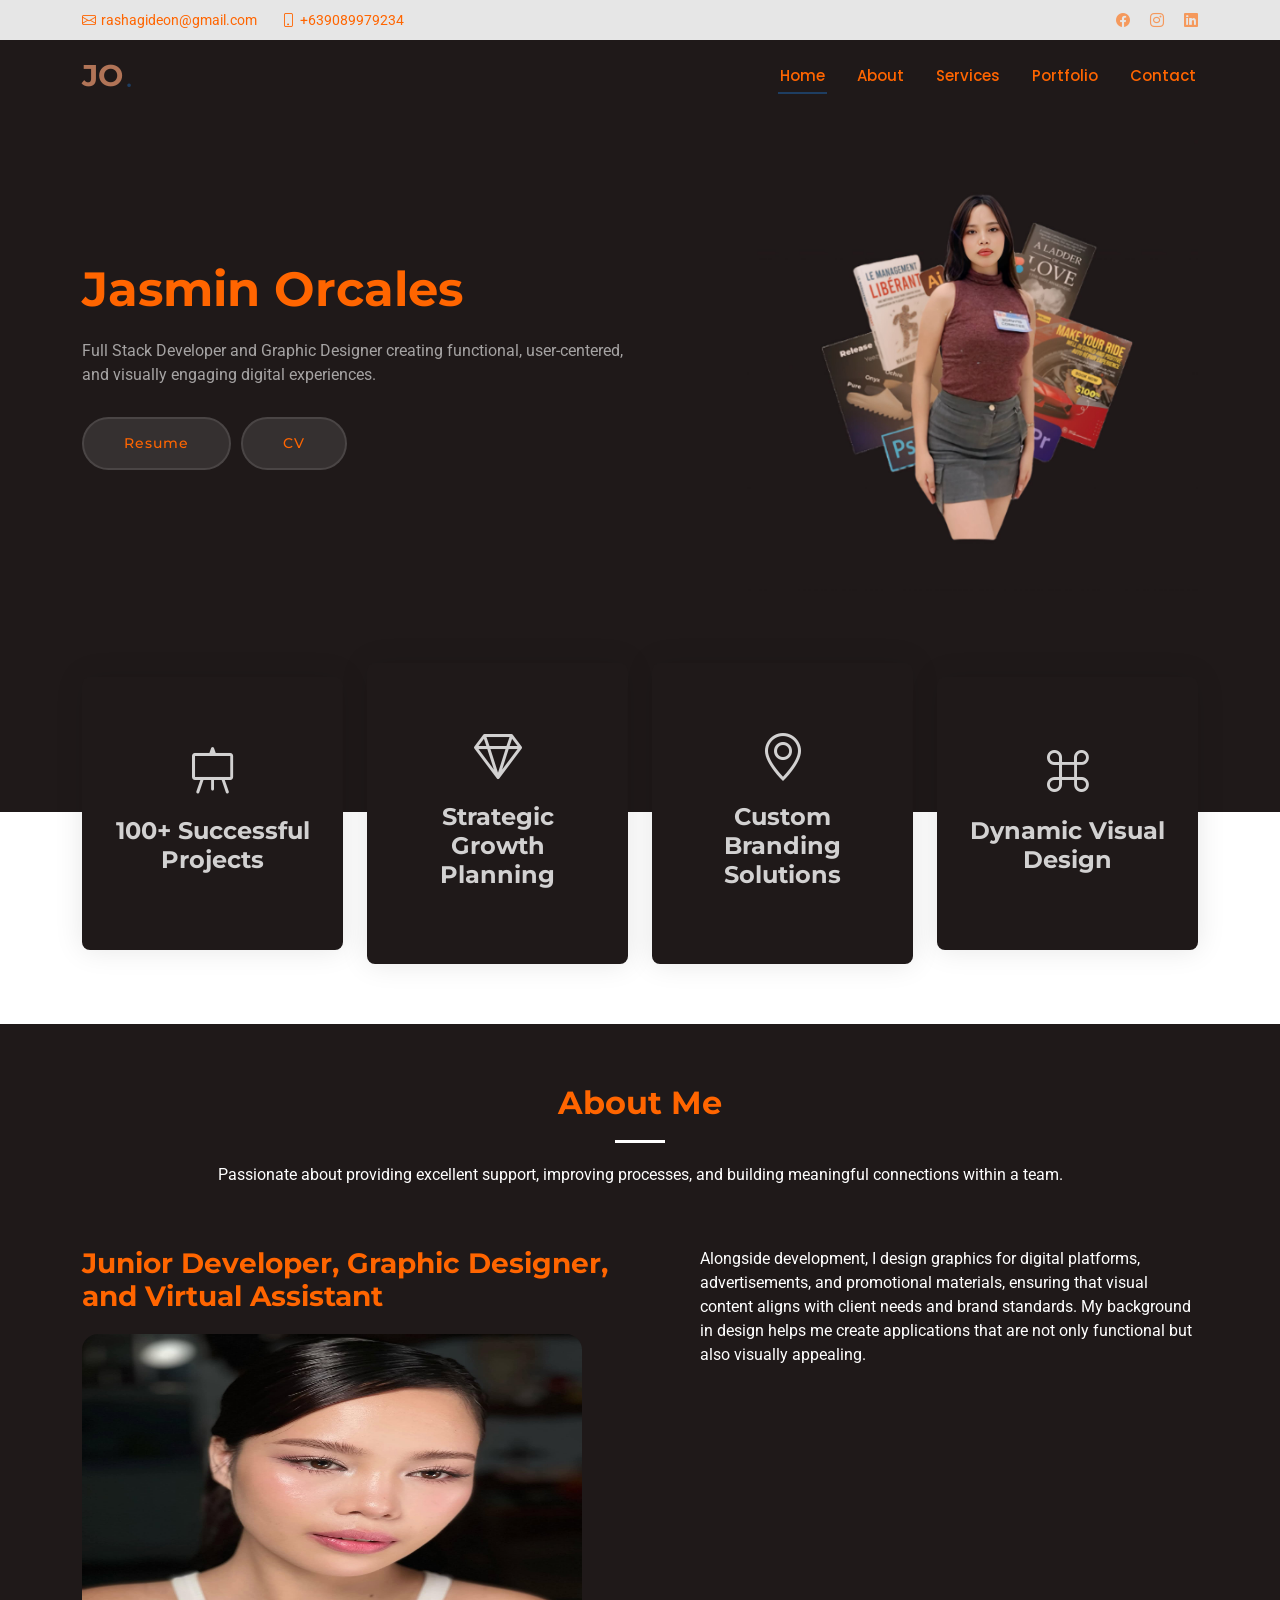
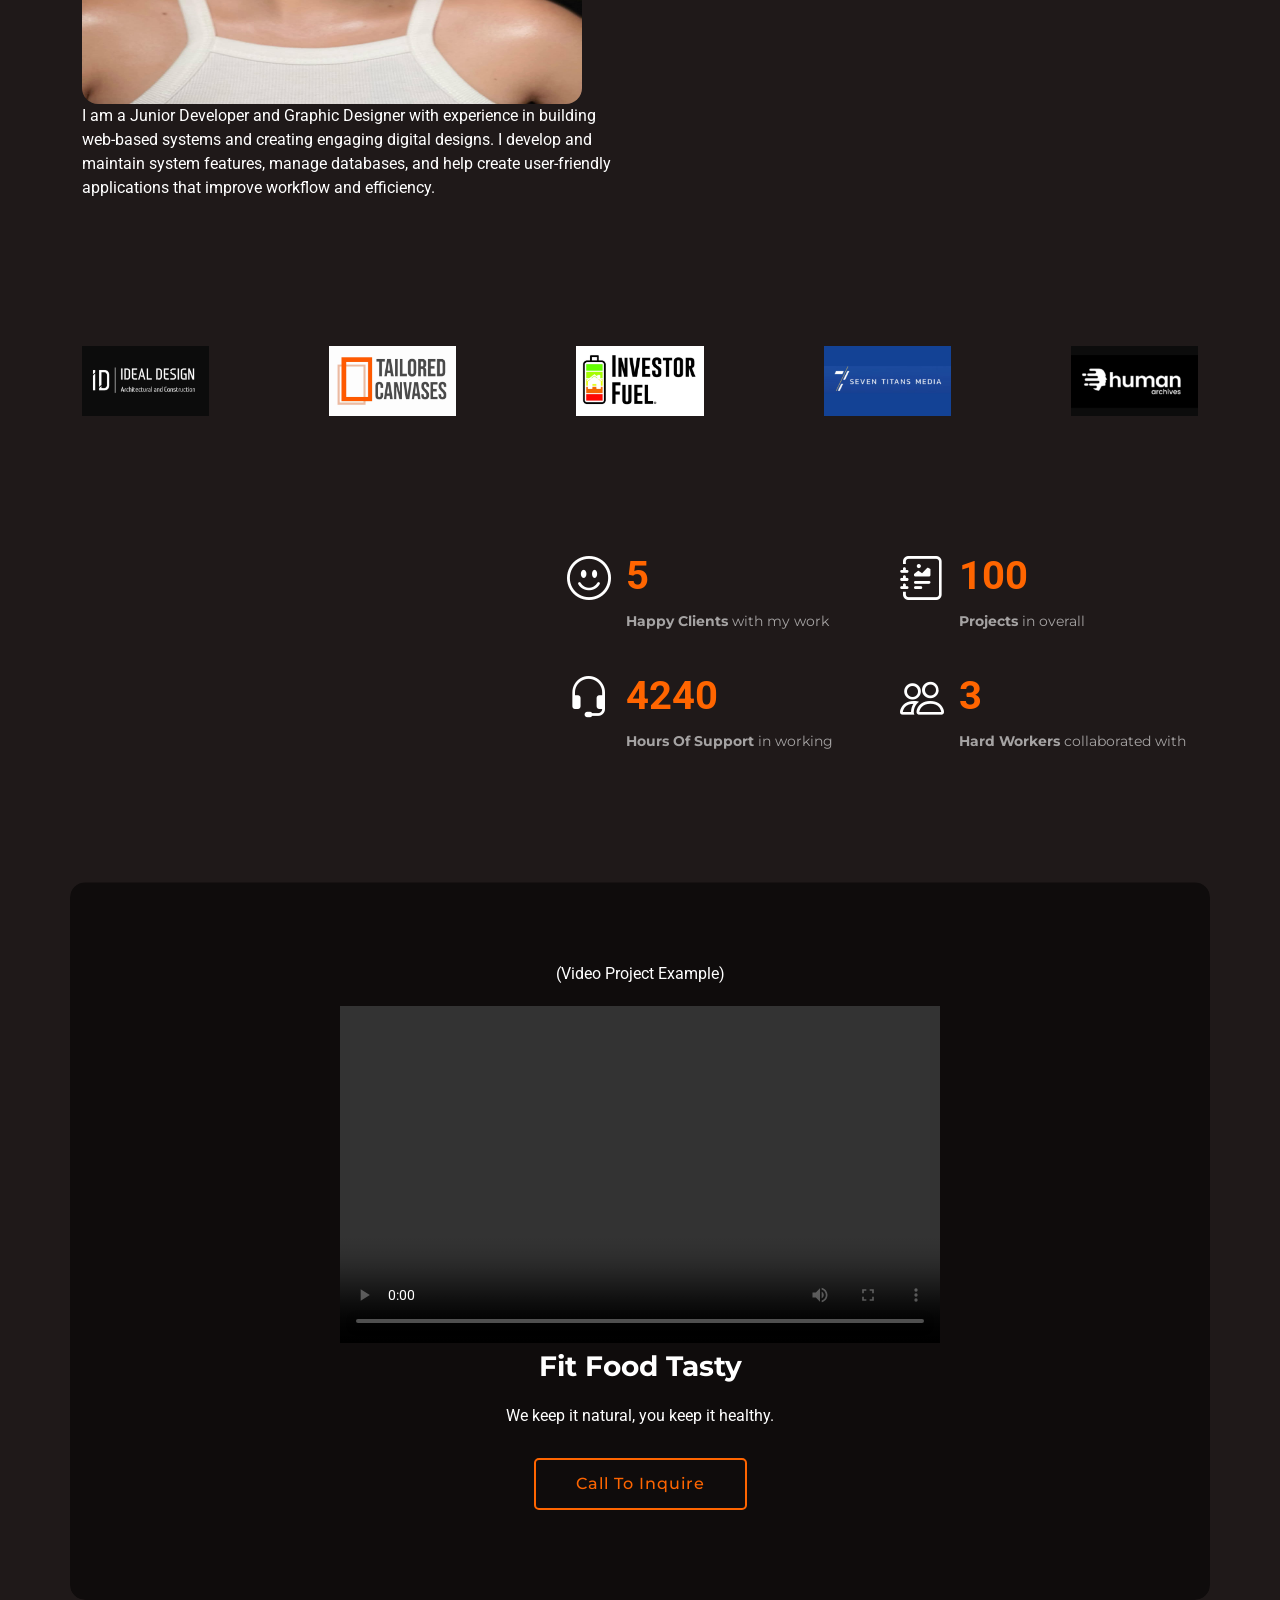
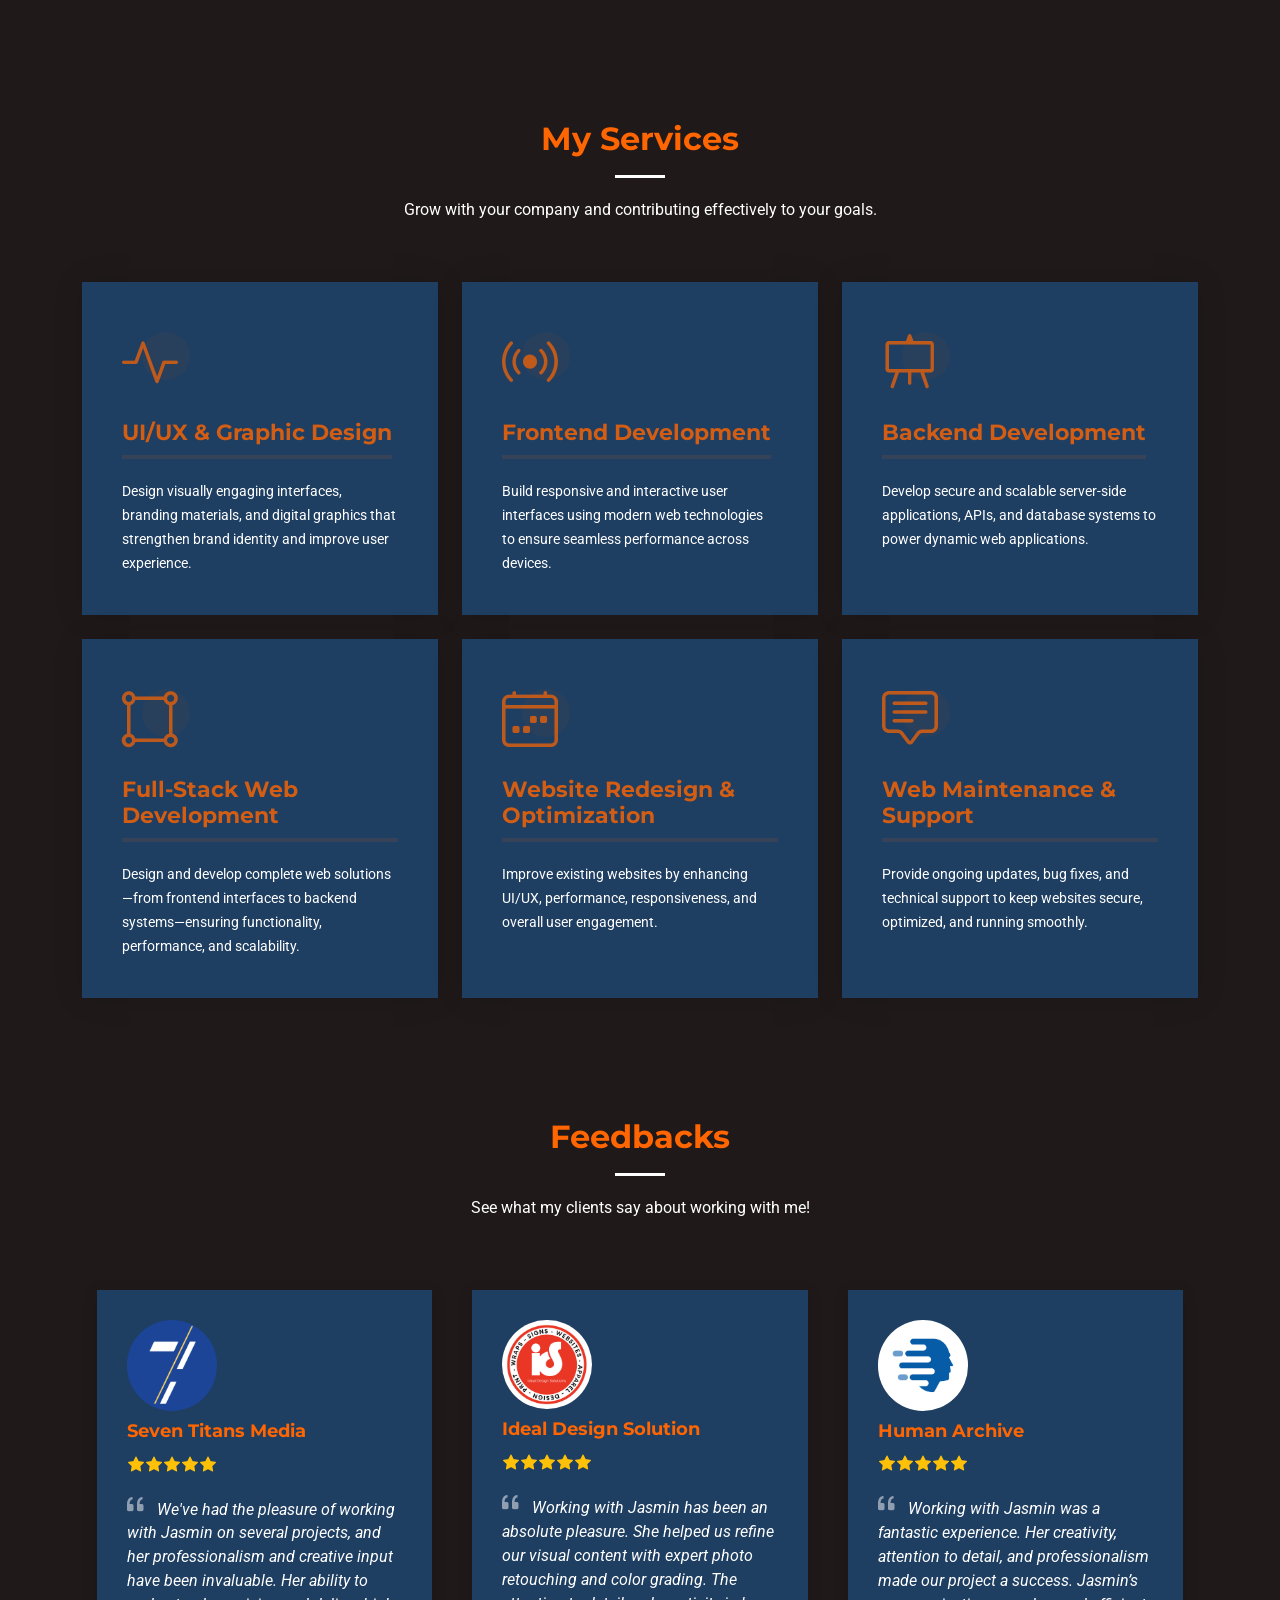
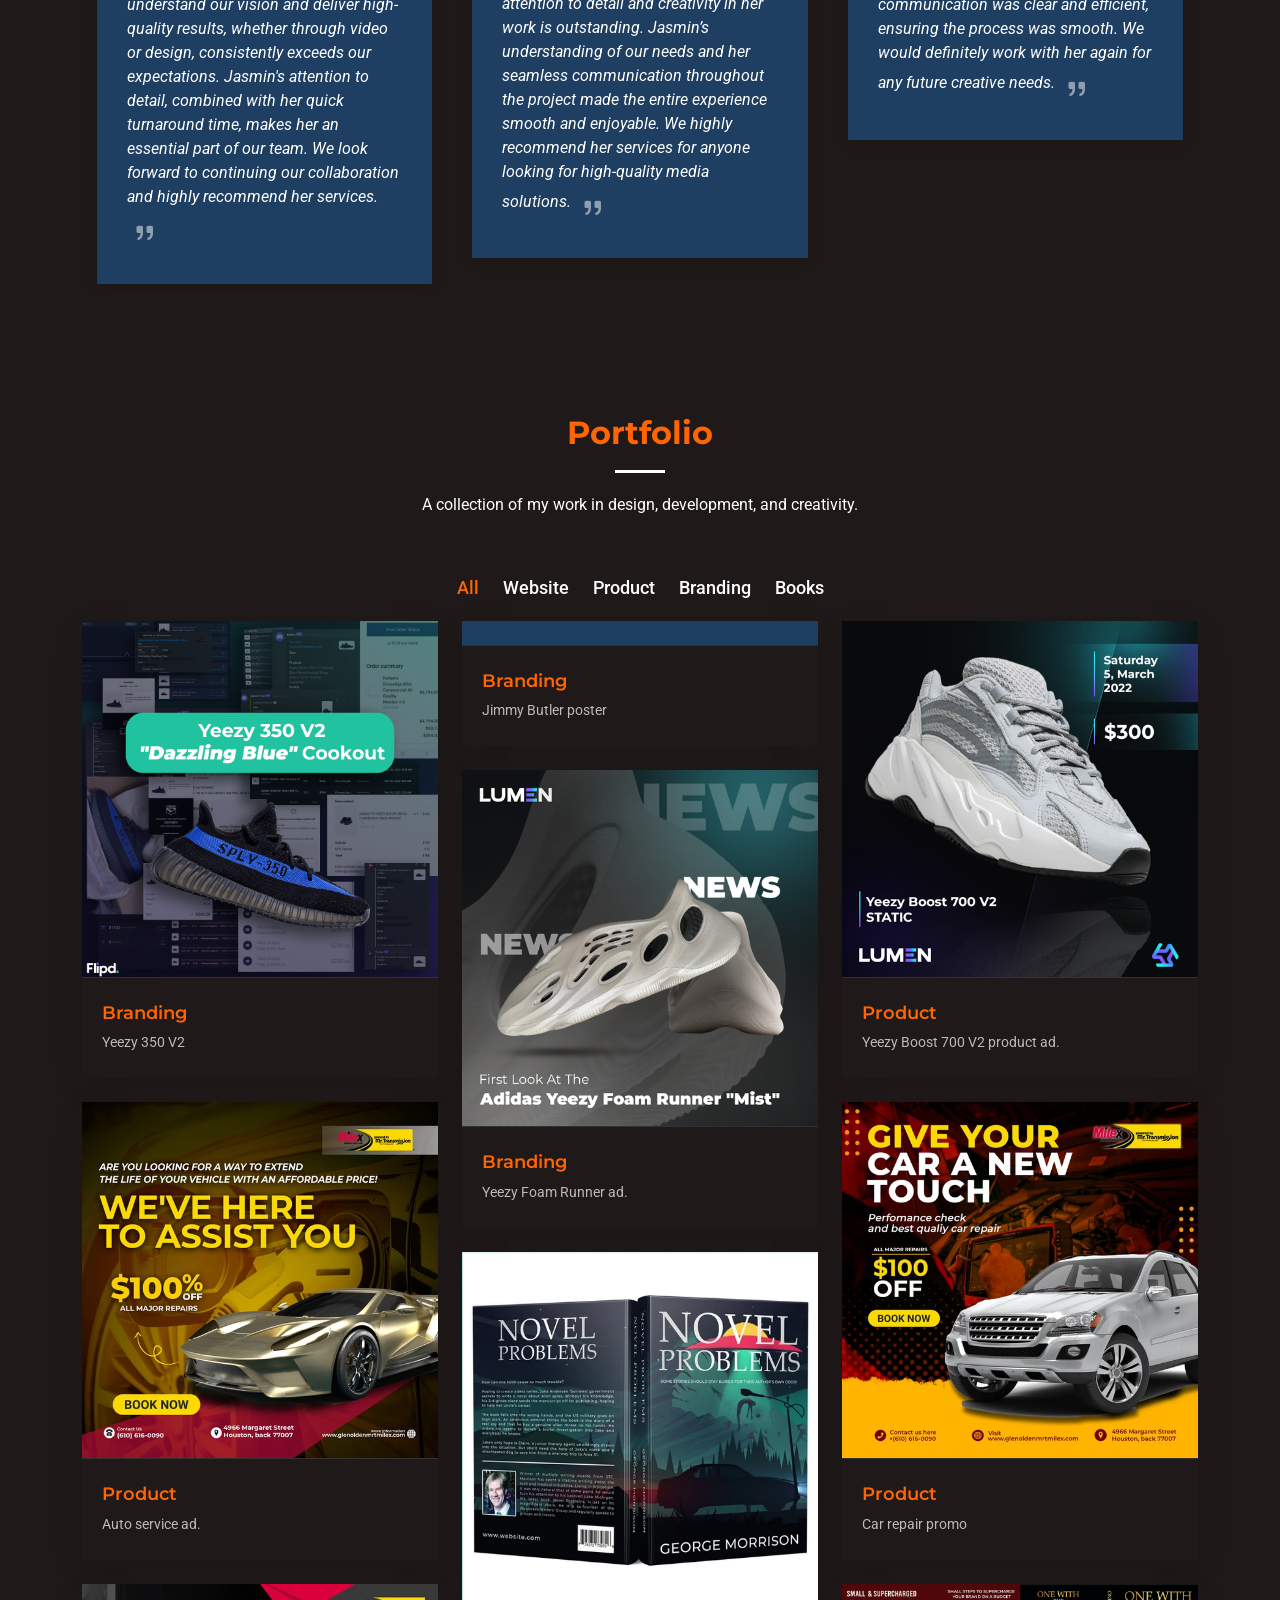
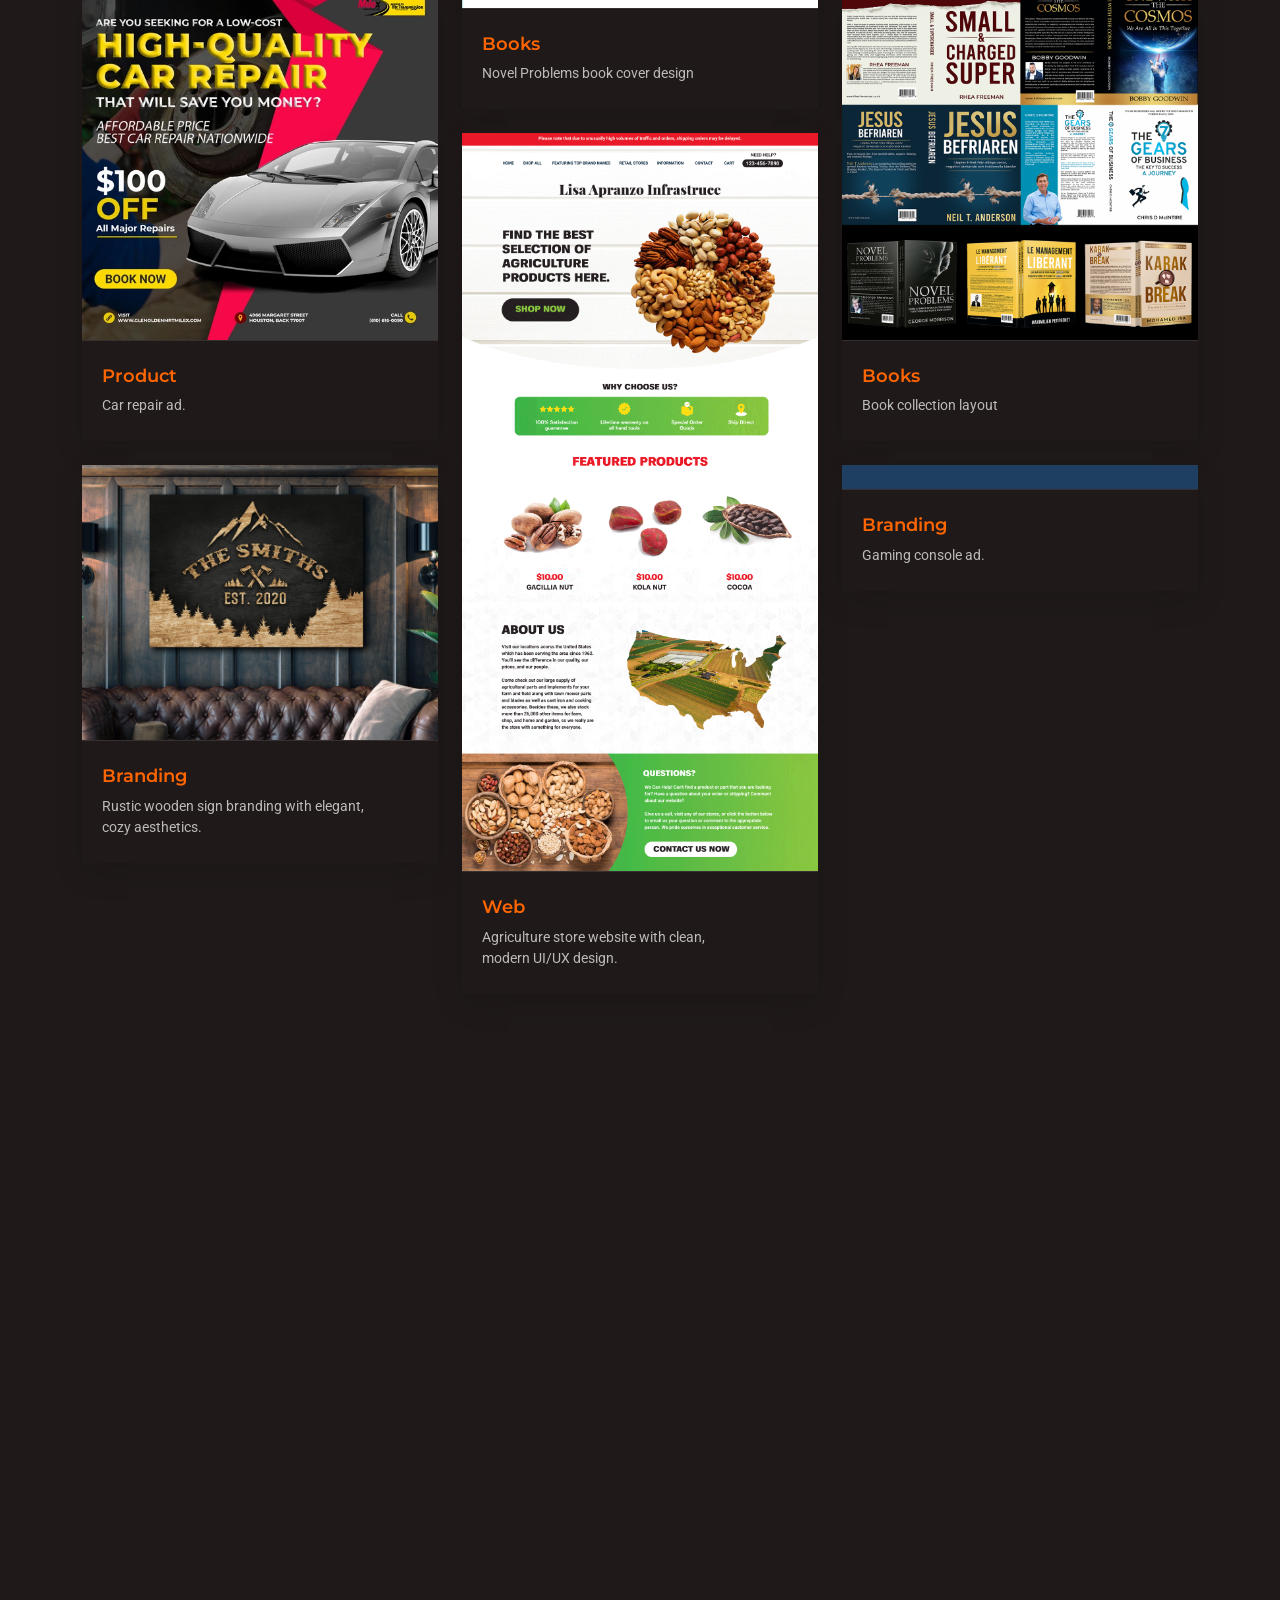
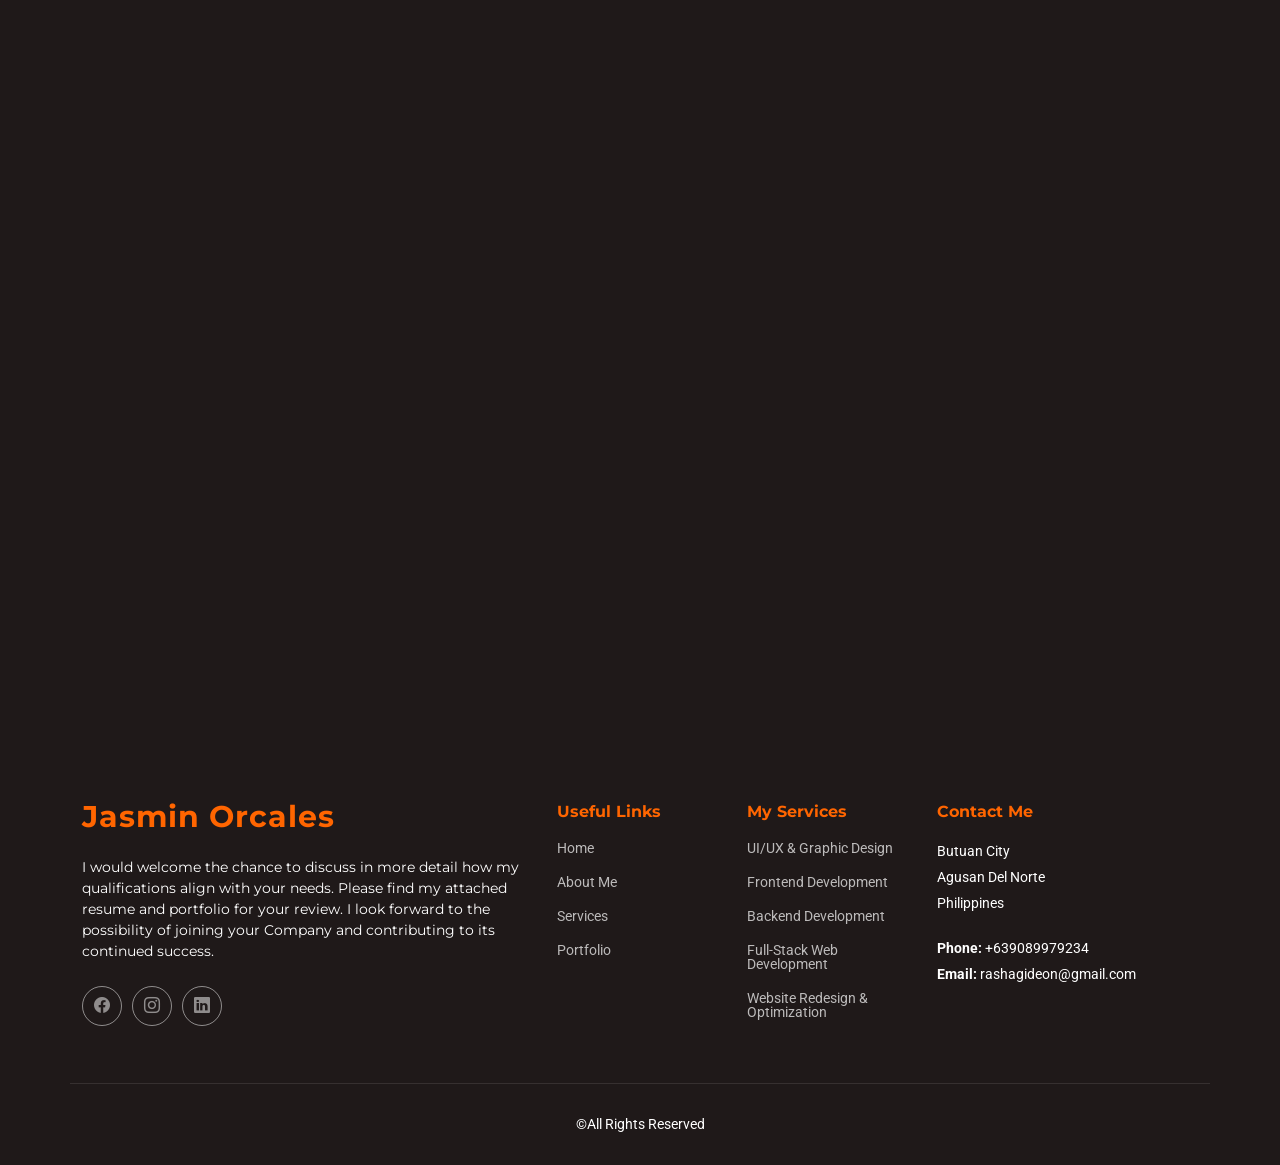
==== commit 74b7003f: "updated services" ====
--- a/index.html
+++ b/index.html
@@ -332,8 +332,8 @@
               <div class="icon">
                 <i class="bi bi-activity"></i>
               </div>
-              <h3>Marketing Collateral</h3>
-              <p>Design eye-catching brochures, flyers, and digital ads strategically aligned with your marketing goals and audience preferences.</p>
+              <h3>UI/UX & Graphic Design</h3>
+              <p>Design visually engaging interfaces, branding materials, and digital graphics that strengthen brand identity and improve user experience.</p>
             </div>
           </div><!-- End Service Item -->
 
@@ -342,8 +342,8 @@
               <div class="icon">
                 <i class="bi bi-broadcast"></i>
               </div>
-              <h3>Branding Solutions</h3>
-              <p>Craft unique logos, business cards, and branding materials that define your brand's identity and leave a lasting impression.</p>
+              <h3>Frontend Development</h3>
+              <p>Build responsive and interactive user interfaces using modern web technologies to ensure seamless performance across devices.</p>
             </div>
           </div><!-- End Service Item -->
 
@@ -352,8 +352,8 @@
               <div class="icon">
                 <i class="bi bi-easel"></i>
               </div>
-              <h3>Website Creation</h3>
-              <p>Design and develop fully responsive, aesthetically pleasing websites from the ground up, tailored for optimal performance on both desktop and mobile devices to maximize user engagement.</p>
+              <h3>Backend Development</h3>
+              <p>Develop secure and scalable server-side applications, APIs, and database systems to power dynamic web applications.</p>
             </div>
           </div><!-- End Service Item -->
 
@@ -362,8 +362,8 @@
               <div class="icon">
                 <i class="bi bi-bounding-box-circles"></i>
               </div>
-              <h3>Website Redesign and Optimization</h3>
-              <p>Transform and enhance existing websites with updated designs, improved functionality, and optimized performance, aligning them with modern web standards and user needs.</p>
+              <h3>Full-Stack Web Development</h3>
+              <p>Design and develop complete web solutions—from frontend interfaces to backend systems—ensuring functionality, performance, and scalability.</p>
             </div>
           </div><!-- End Service Item -->
 
@@ -372,8 +372,8 @@
               <div class="icon">
                 <i class="bi bi-calendar4-week"></i>
               </div>
-              <h3>Product Launches</h3>
-              <p>Create impactful social media banners to highlight new products or services, generating excitement and driving engagement.</p>
+              <h3>Website Redesign & Optimization</h3>
+              <p>Improve existing websites by enhancing UI/UX, performance, responsiveness, and overall user engagement.</p>
             </div>
           </div><!-- End Service Item -->
 
@@ -382,8 +382,8 @@
               <div class="icon">
                 <i class="bi bi-chat-square-text"></i>
               </div>
-              <h3>Event Promotions</h3>
-              <p>Create eye-catching social media banners tailored for events, announcements, or campaigns to maximize visibility and audience interest.</p>
+              <h3>Web Maintenance & Support</h3>
+              <p>Provide ongoing updates, bug fixes, and technical support to keep websites secure, optimized, and running smoothly.</p>
             </div>
           </div><!-- End Service Item -->
 
@@ -651,7 +651,7 @@
               </p>
             </div>
           </div>
-          
+
           <div class="col-lg-8" data-aos="fade-up" data-aos-delay="100">
 
             <div class="faq-container">
@@ -827,11 +827,11 @@
         <div class="col-lg-2 col-6 footer-links">
           <h4>My Services</h4>
           <ul>
-            <li><a>Branding & Logo Design</a></li>
-            <li><a>Social Media Graphics</a></li>
-            <li><a>Web & UI Design</a></li>
-            <li><a>Product & Packaging Design</a></li>
-            <li><a>Administrative Support</a></li>
+            <li><a>UI/UX & Graphic Design</a></li>
+            <li><a>Frontend Development</a></li>
+            <li><a>Backend Development</a></li>
+            <li><a>Full-Stack Web Development</a></li>
+            <li><a>Website Redesign & Optimization</a></li>
           </ul>
         </div>
 
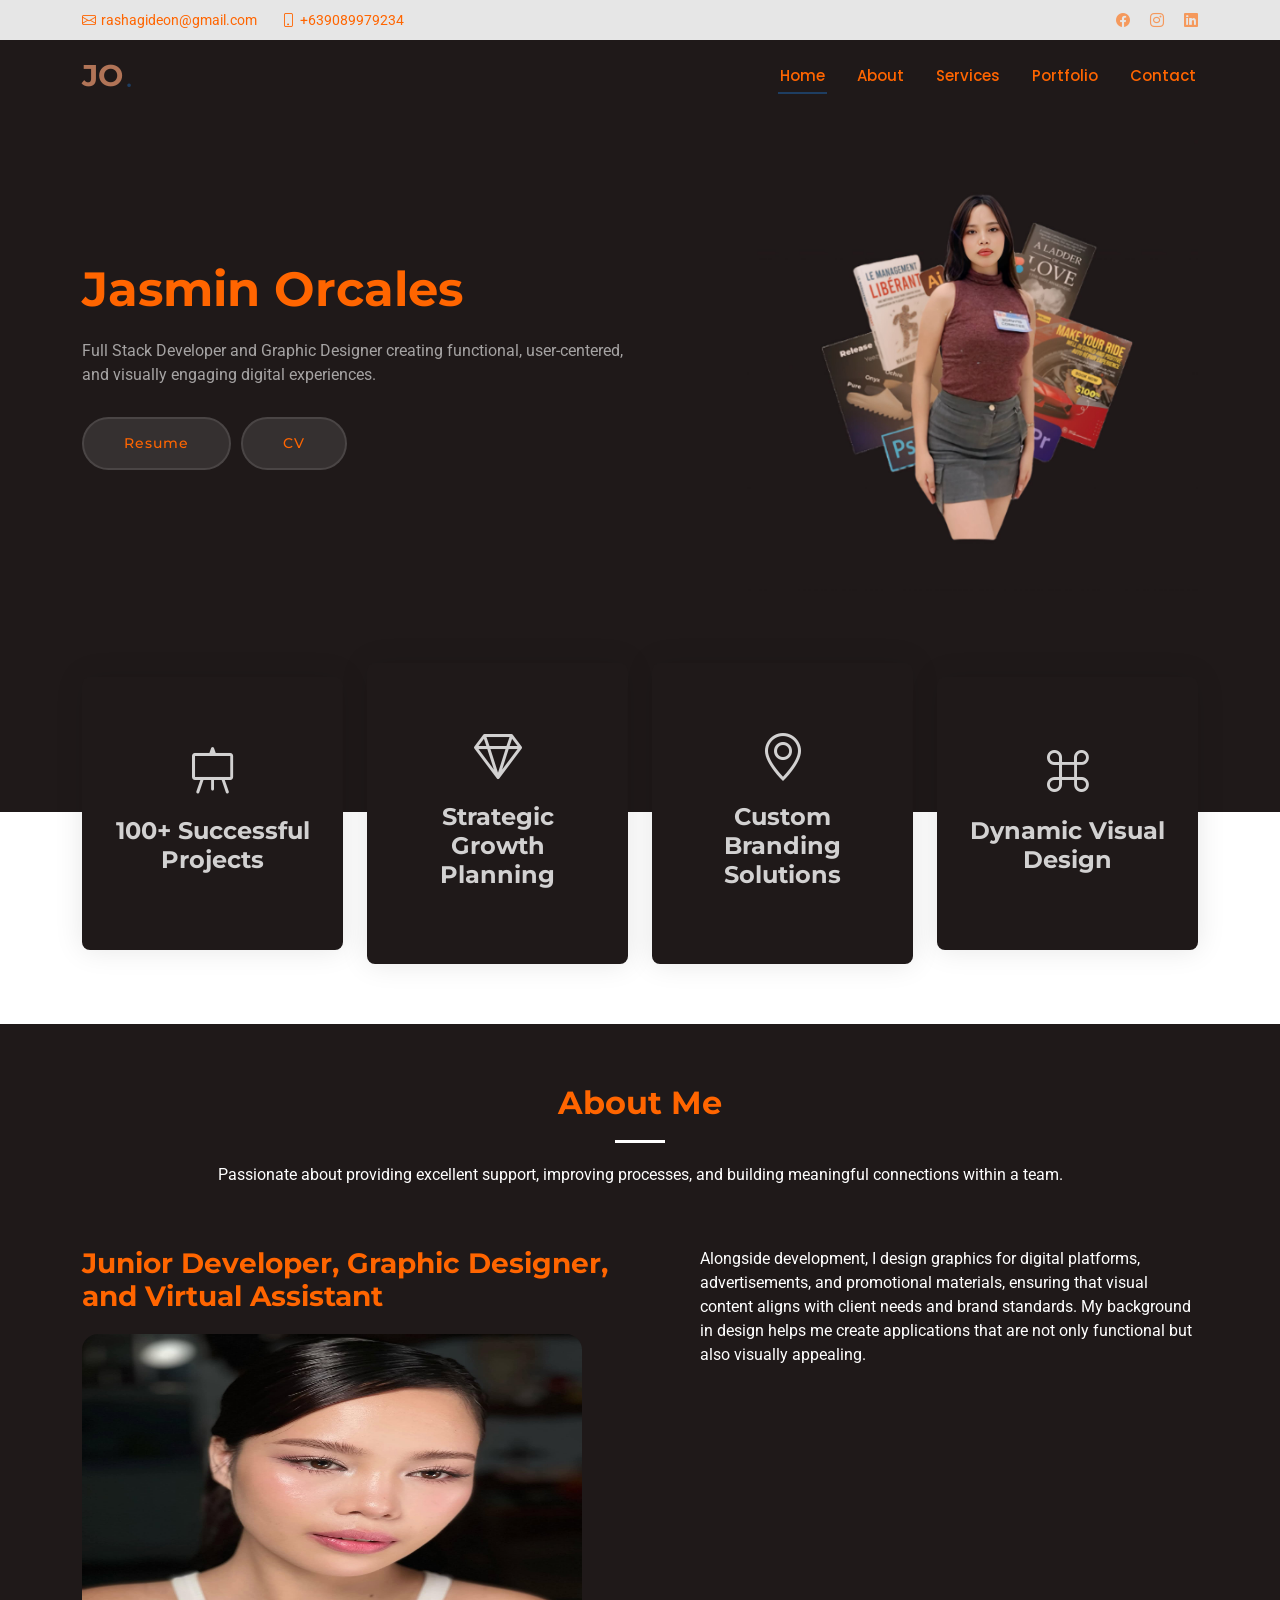
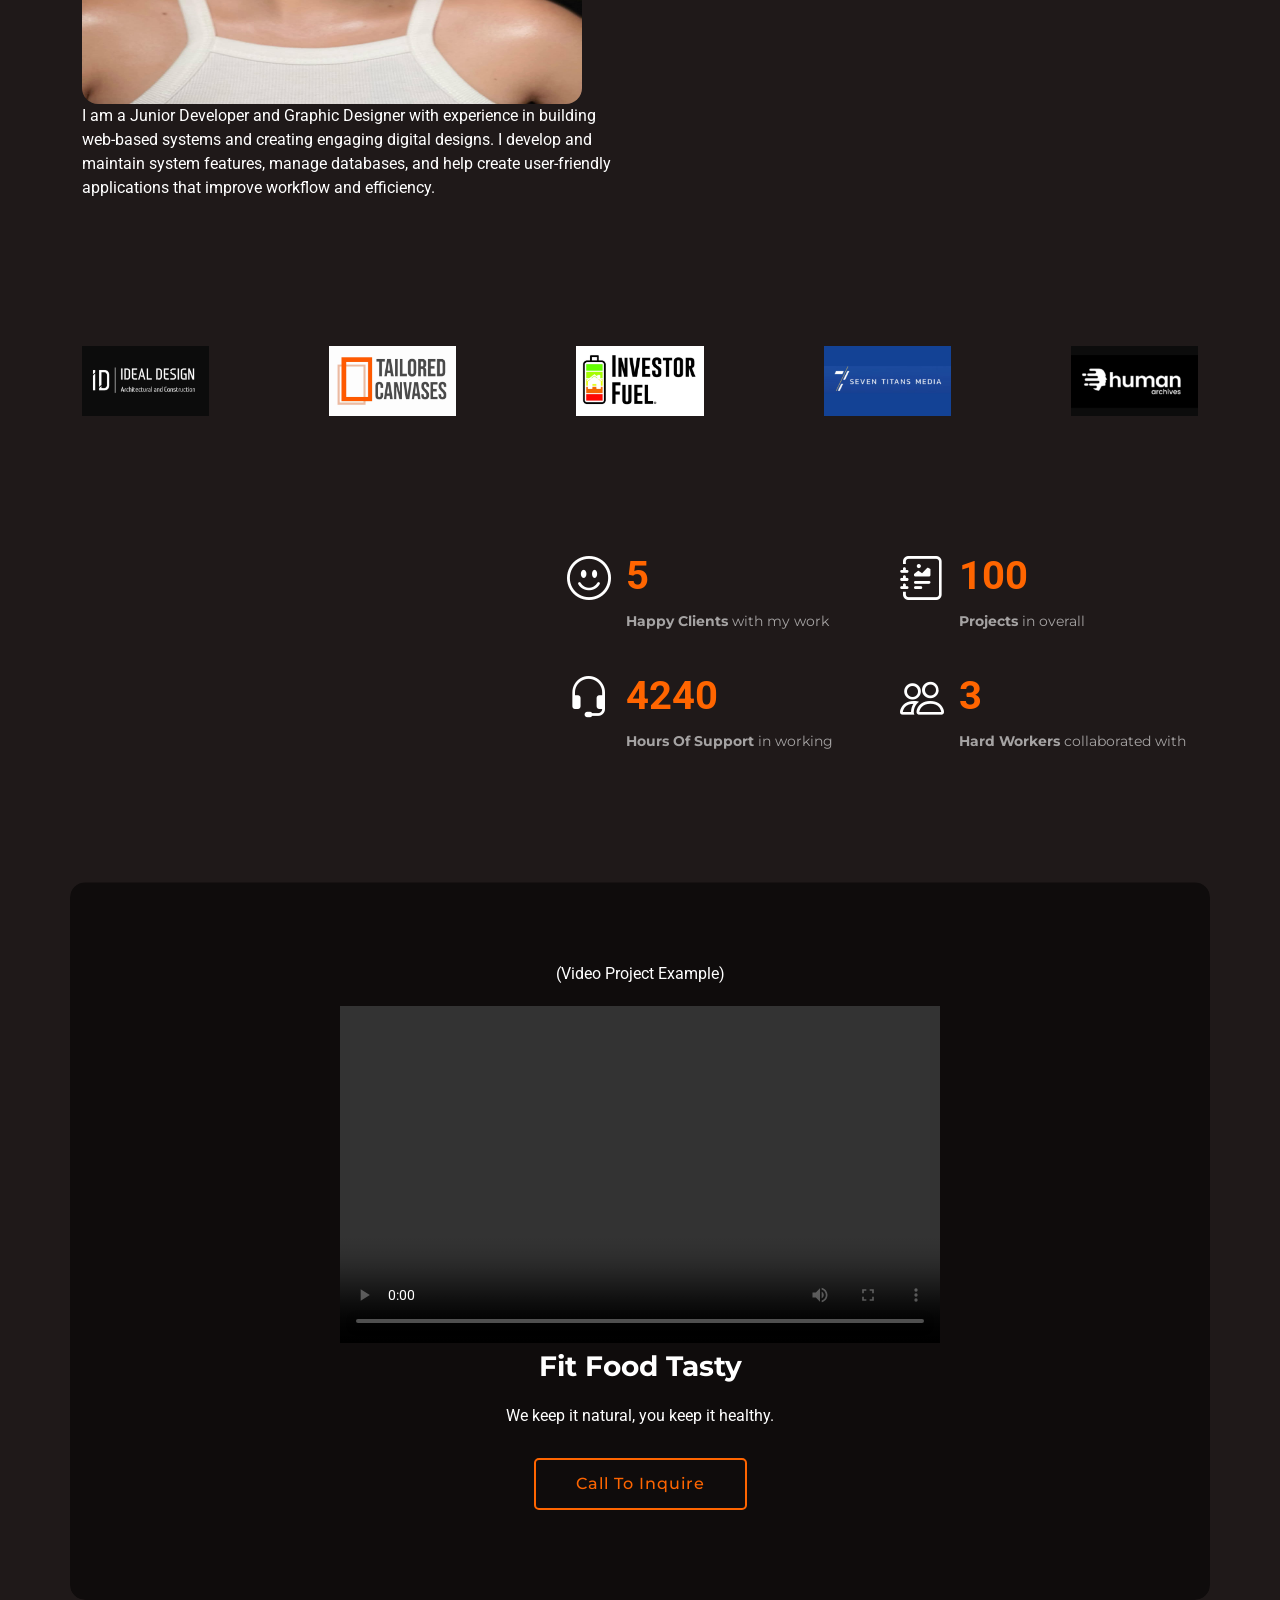
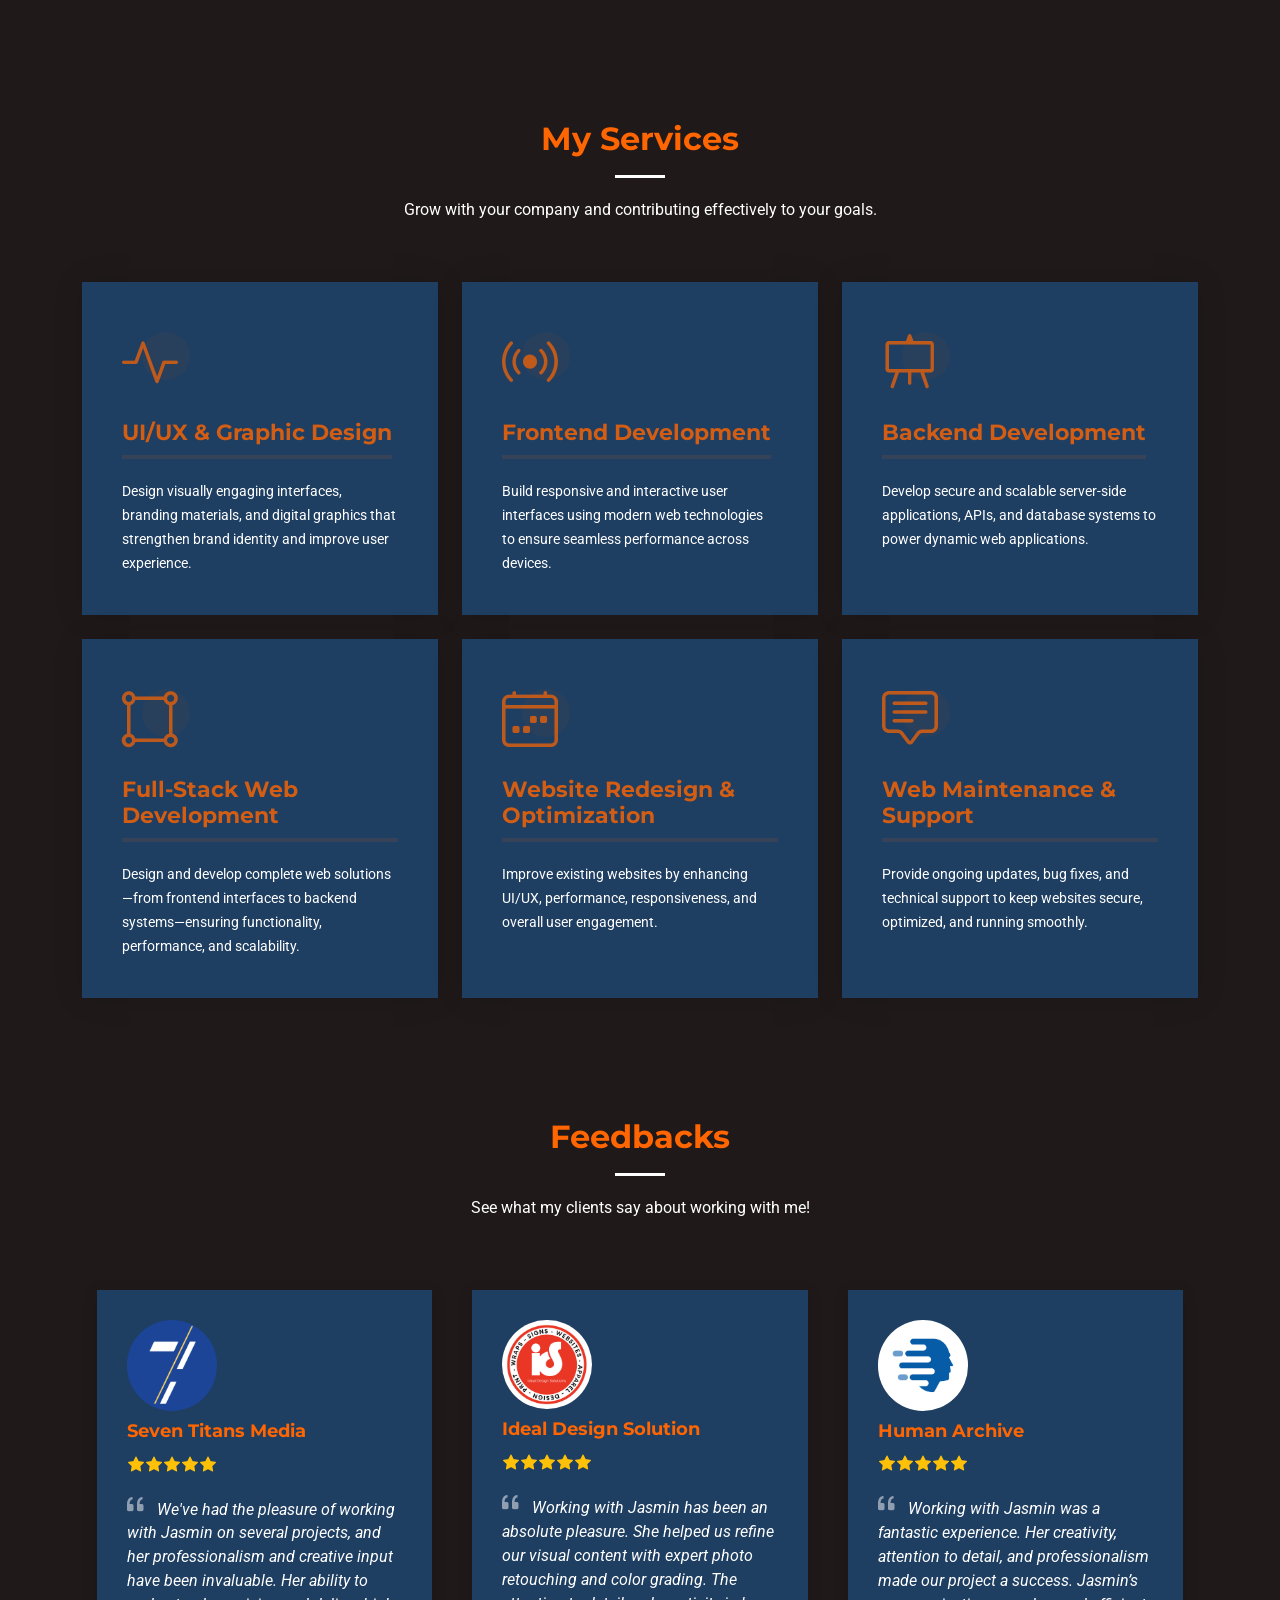
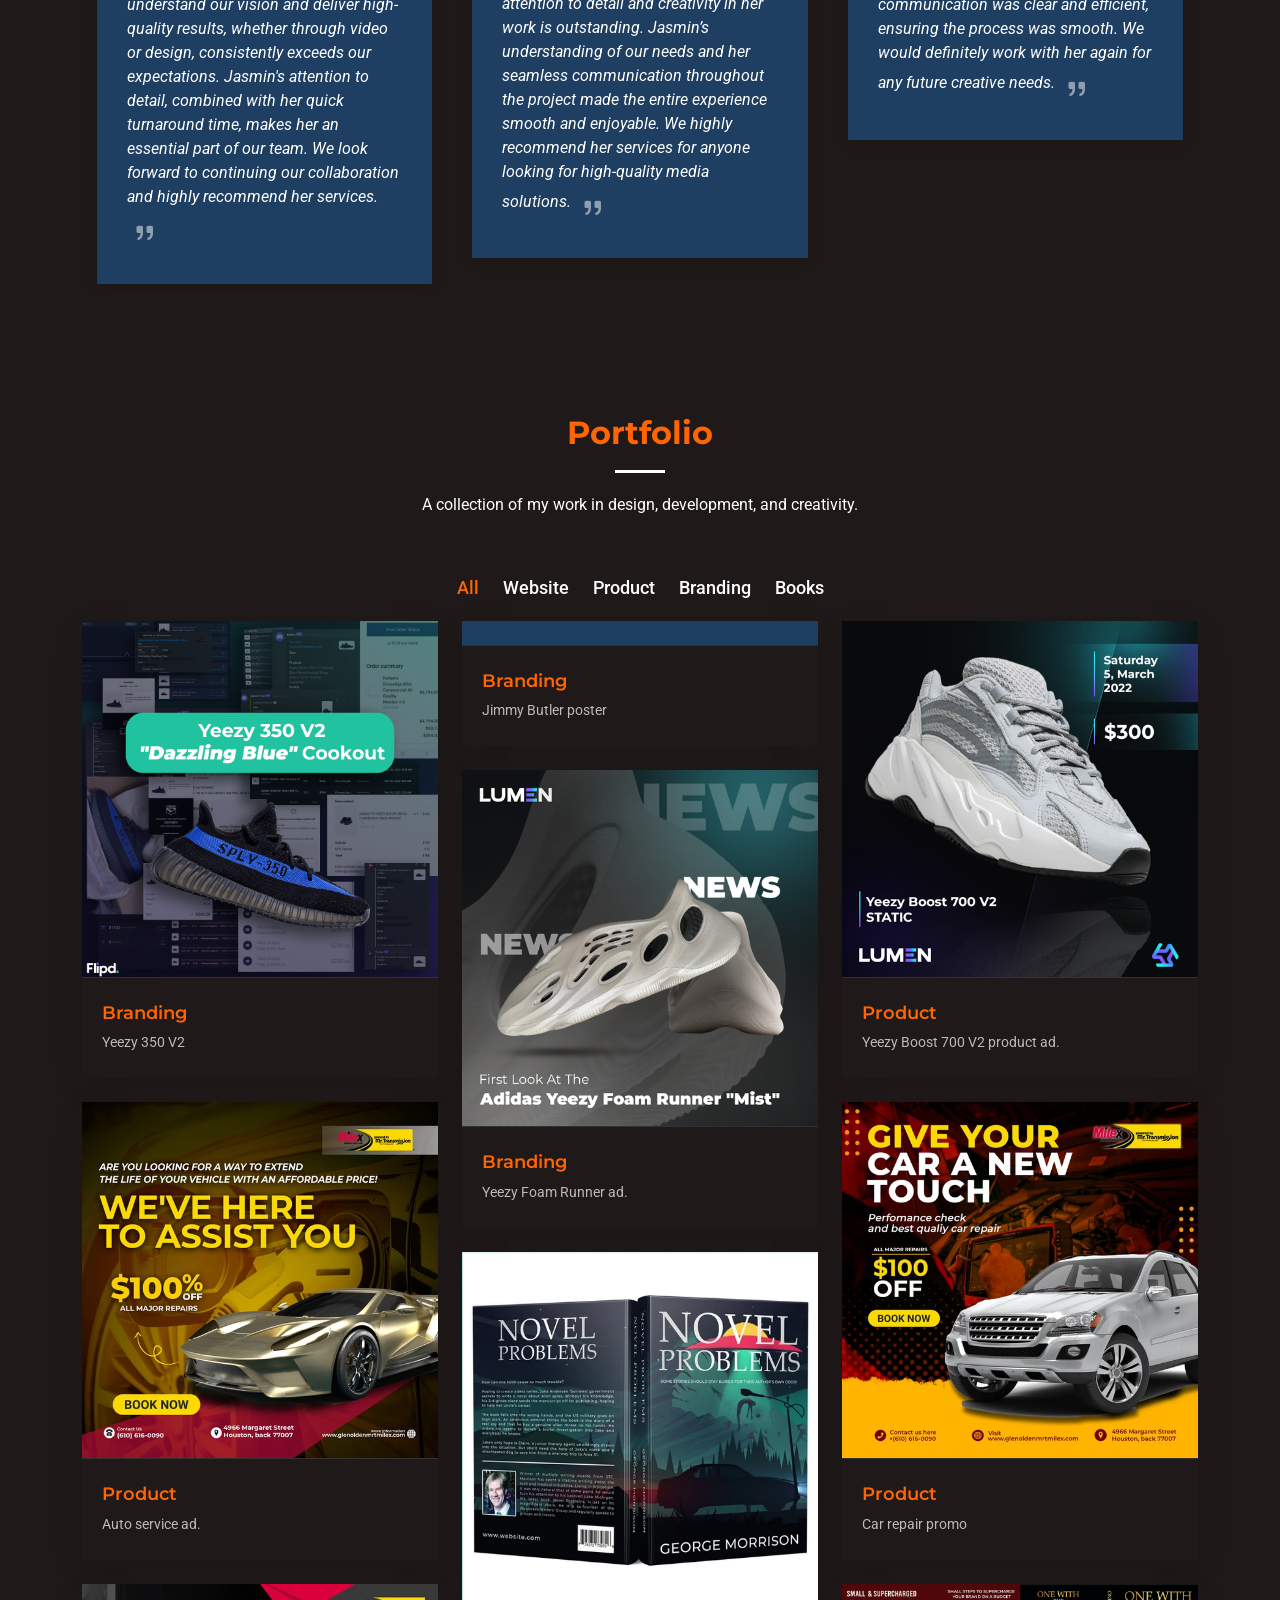
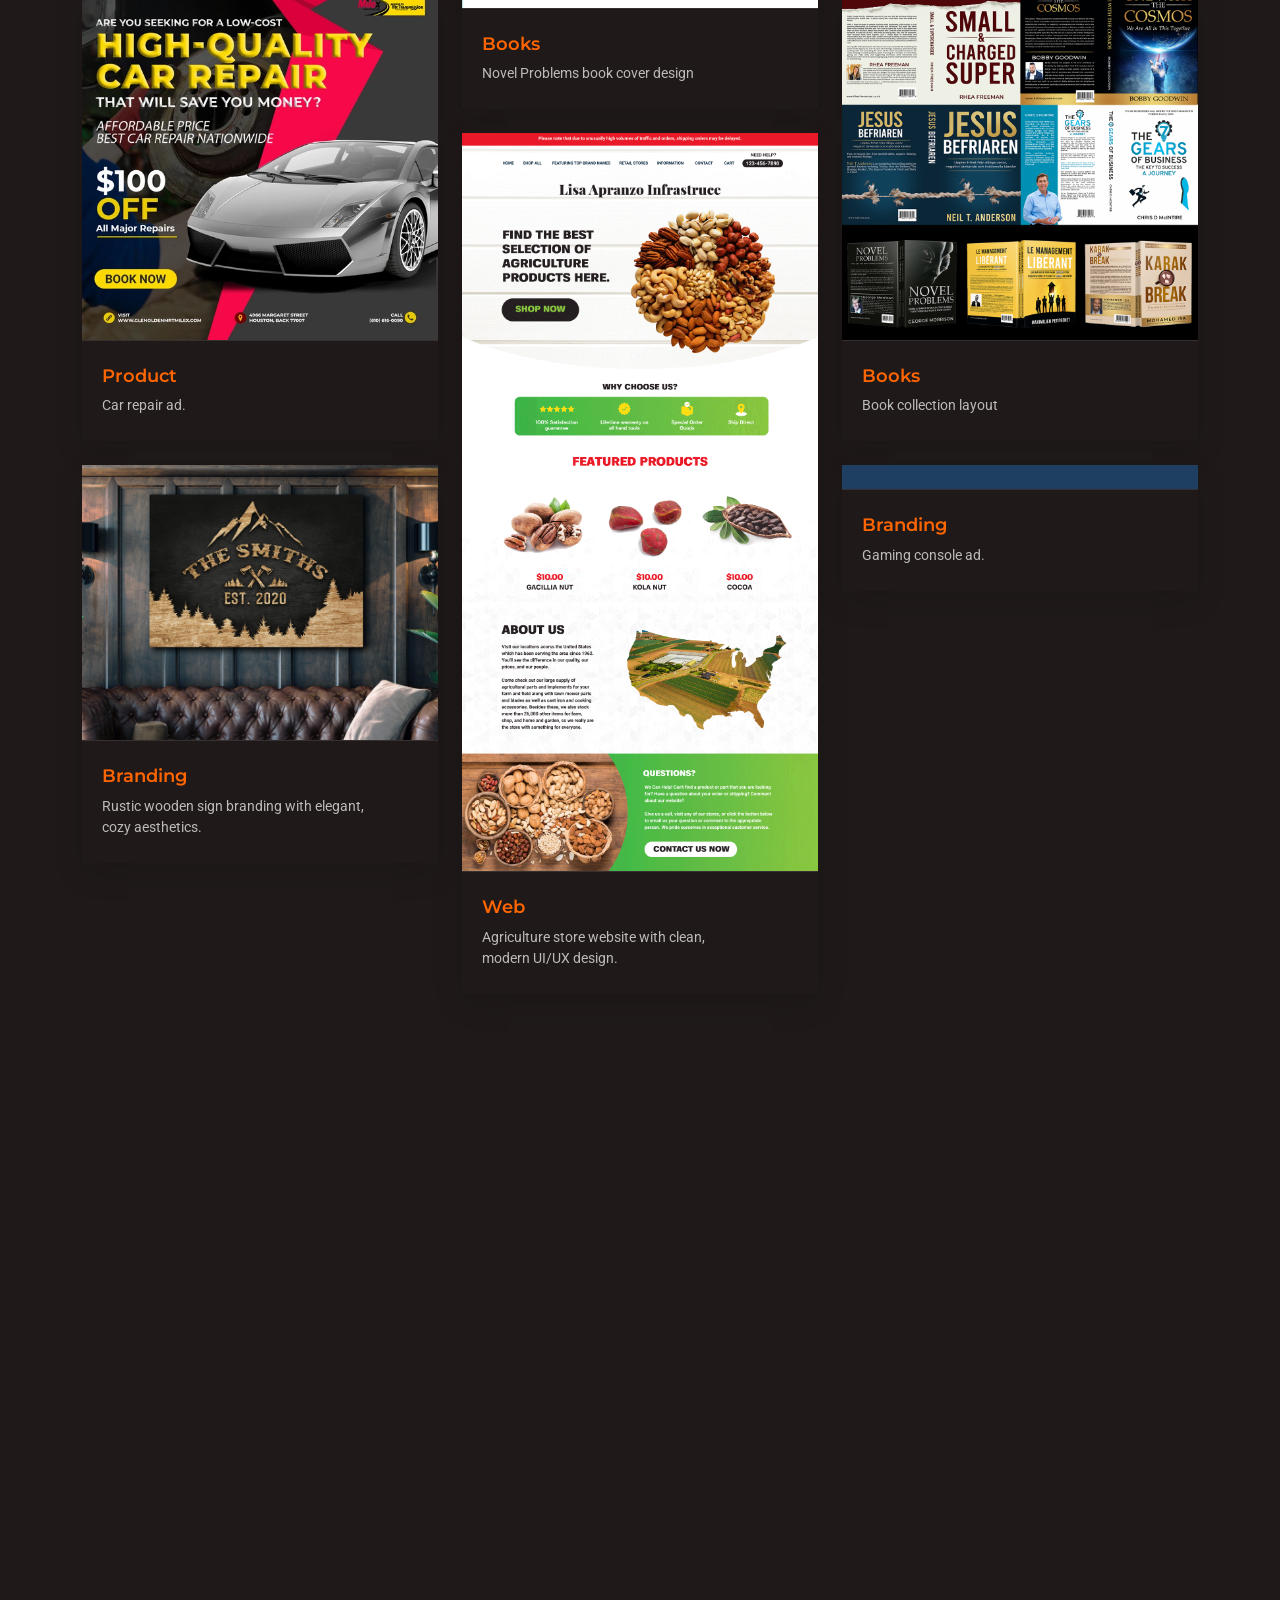
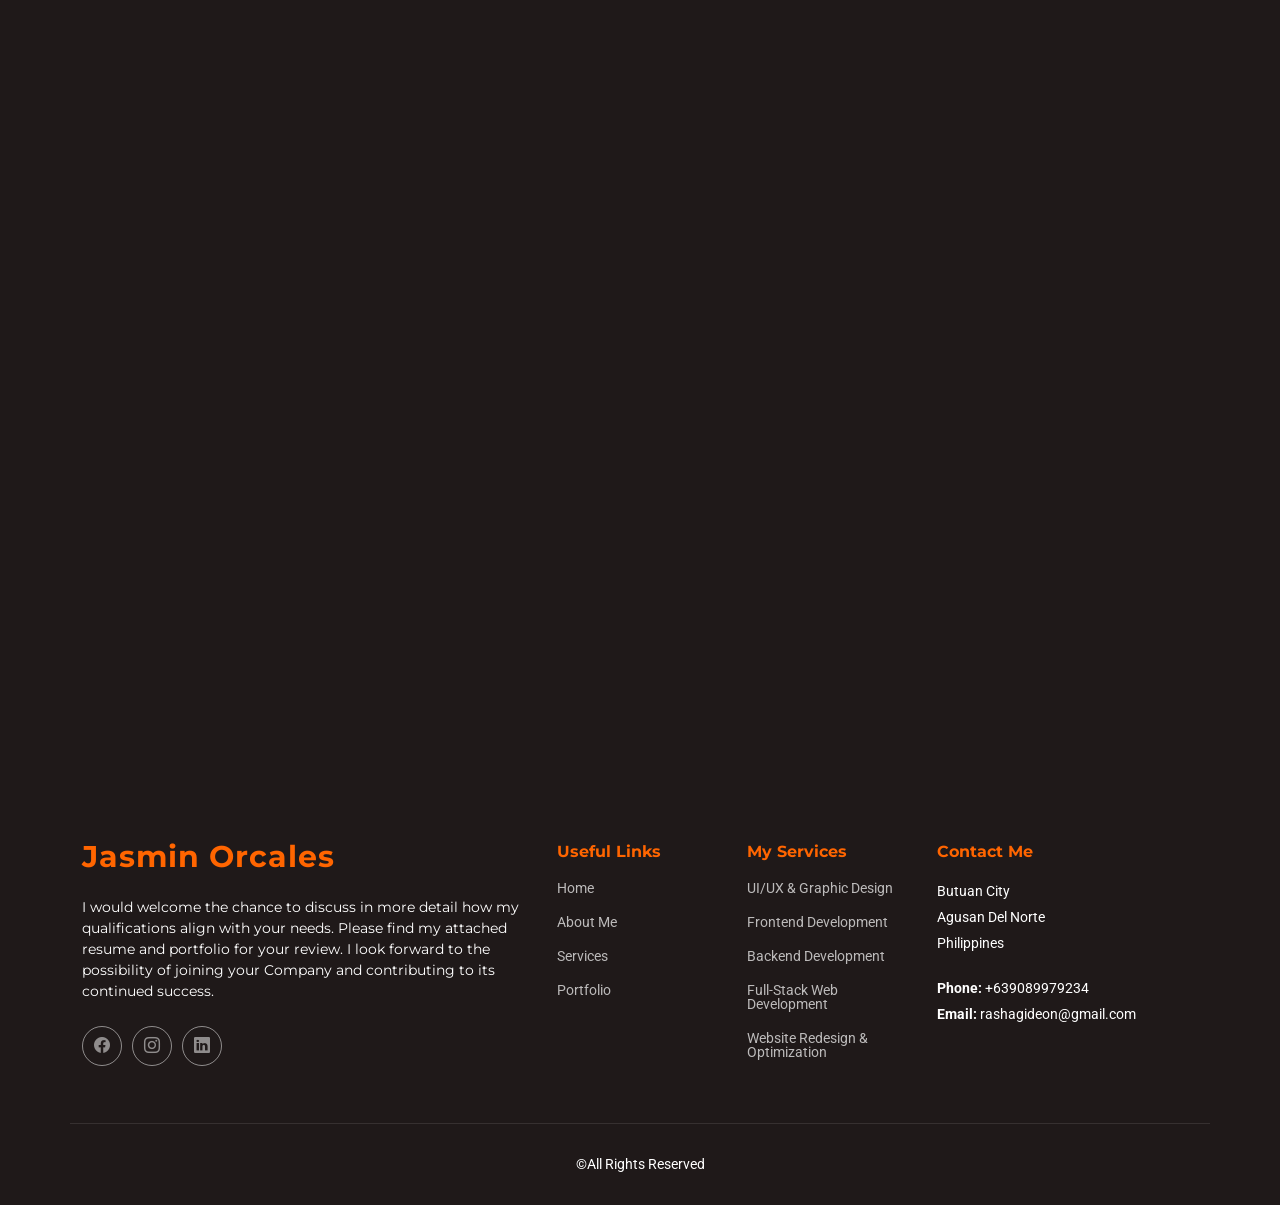
==== commit 7473dc51: "final touches/fixed contact form" ====
--- a/index.html
+++ b/index.html
@@ -706,94 +706,148 @@
 
    
 
-    <!-- Contact Section -->
-    <section id="contact" class="contact section">
-
-      <!-- Section Title -->
-      <div class="container section-title" data-aos="fade-up">
-        <h2>Contact</h2>
-        <p>Let's bring your ideas to life! Contact me for design and virtual assistance needs.</p>
-      </div><!-- End Section Title -->
-
-      <div class="container" data-aos="fade-up" data-aos-delay="100">
-
-        <div class="row gx-lg-0 gy-4">
-
-          <div class="col-lg-4">
-            <div class="info-container d-flex flex-column align-items-center justify-content-center">
-              <div class="info-item d-flex" data-aos="fade-up" data-aos-delay="100">
-                <i class="bi bi-geo-alt flex-shrink-0"></i>
-                <div>
-                  <h3>Address</h3>
-                  <p>Butuan City, Agusan Del Norte, Philippines</p>
-                </div>
-              </div><!-- End Info Item -->
-
-              <div class="info-item d-flex" data-aos="fade-up" data-aos-delay="100">
-                <i class="bi bi-telephone flex-shrink-0"></i>
-                <div>
-                  <h3>Call Me</h3>
-                  <p>+639089979234</p>
-                </div>
-              </div><!-- End Info Item -->
-
-              <div class="info-item d-flex" data-aos="fade-up" data-aos-delay="400">
-                <i class="bi bi-envelope flex-shrink-0"></i>
-                <div>
-                  <h3>Email Us</h3>
-                  <p>rashagideon@gmail.com</p>
-                </div>
-              </div><!-- End Info Item -->
-
-              <div class="info-item d-flex" data-aos="fade-up" data-aos-delay="100">
-                <i class="bi bi-clock flex-shrink-0"></i>
-                <div>
-                  <h3>Open Hours:</h3>
-                  <p>Mon-Sat: 10PM - 8AM (PHT)</p>
-                </div>
-              </div><!-- End Info Item -->
-
-            </div>
-
-          </div>
-
-          <div class="col-lg-8">
-            <form action="forms/contact.php" method="post" class="php-email-form" data-aos="fade" data-aos-delay="100">
-              <div class="row gy-4">
-
-                <div class="col-md-6">
-                  <input type="text" name="name" class="form-control" placeholder="Your Name" required="">
-                </div>
-
-                <div class="col-md-6 ">
-                  <input type="email" class="form-control" name="email" placeholder="Your Email" required="">
-                </div>
-
-                <div class="col-md-12">
-                  <input type="text" class="form-control" name="subject" placeholder="Subject" required="">
-                </div>
-
-                <div class="col-md-12">
-                  <textarea class="form-control" name="message" rows="8" placeholder="Message" required=""></textarea>
-                </div>
-
-                <div class="col-md-12 text-center">
-                  <div class="loading">Loading</div>
-                  <div class="error-message"></div>
-                  <div class="sent-message">Your message has been sent. Thank you!</div>
-
-                  <button type="submit">Send Message</button>
-                </div>
-
-              </div>
-            </form>
-          </div><!-- End Contact Form -->
-
-        </div>
-
-      </div>
-
-    </section><!-- /Contact Section -->
+<!-- Contact Section -->
+<section id="contact" class="contact section">
+
+  <div class="container section-title" data-aos="fade-up">
+    <h2>Contact</h2>
+    <p>Let's bring your ideas to life! Contact me for design and virtual assistance needs.</p>
+  </div>
+
+  <div class="container" data-aos="fade-up" data-aos-delay="100">
+    <div class="row gx-lg-0 gy-4">
+
+      <!-- LEFT INFO -->
+      <div class="col-lg-4">
+        <div class="info-container d-flex flex-column align-items-center justify-content-center">
+
+          <div class="info-item d-flex">
+            <i class="bi bi-geo-alt flex-shrink-0"></i>
+            <div>
+              <h3>Address</h3>
+              <p>Butuan City, Agusan Del Norte, Philippines</p>
+            </div>
+          </div>
+
+          <div class="info-item d-flex">
+            <i class="bi bi-telephone flex-shrink-0"></i>
+            <div>
+              <h3>Call Me</h3>
+              <p>+639089979234</p>
+            </div>
+          </div>
+
+          <div class="info-item d-flex">
+            <i class="bi bi-envelope flex-shrink-0"></i>
+            <div>
+              <h3>Email Us</h3>
+              <p>rashagideon@gmail.com</p>
+            </div>
+          </div>
+
+          <div class="info-item d-flex">
+            <i class="bi bi-clock flex-shrink-0"></i>
+            <div>
+              <h3>Open Hours:</h3>
+              <p>Mon-Sat: 10PM - 8AM (PHT)</p>
+            </div>
+          </div>
+
+        </div>
+      </div>
+
+      <!-- RIGHT FORM -->
+      <div class="col-lg-8">
+
+        <form id="contact-form" action="https://formspree.io/f/xnjljygk" method="POST">
+
+          <div class="row gy-4">
+
+            <div class="col-md-6">
+              <input type="text" name="name" class="form-control" placeholder="Your Name" required>
+            </div>
+
+            <div class="col-md-6">
+              <input type="email" name="email" class="form-control" placeholder="Your Email" required>
+            </div>
+
+            <div class="col-md-12">
+              <input type="text" name="subject" class="form-control" placeholder="Subject" required>
+            </div>
+
+            <div class="col-md-12">
+              <textarea name="message" class="form-control" rows="8" placeholder="Message" required></textarea>
+            </div>
+
+            <div class="col-md-12 text-center">
+              <button type="submit">Send Message</button>
+            </div>
+
+          </div>
+        </form>
+
+        <div id="toast"></div>
+
+      </div>
+
+    </div>
+  </div>
+</section>
+
+<script>
+document.addEventListener("DOMContentLoaded", function () {
+
+  const form = document.getElementById("contact-form");
+  const toast = document.getElementById("toast");
+  const button = form.querySelector("button");
+
+  function showToast(message, success = true) {
+    if (!toast) return;
+
+    toast.innerHTML = message;
+    toast.style.background = success ? "#fff" : "#ff4d4d";
+    toast.style.color = success ? "#2c4a6e" : "#fff";
+    toast.classList.add("show");
+
+    setTimeout(() => {
+      toast.classList.remove("show");
+    }, 3000);
+  }
+
+  form.addEventListener("submit", async function (e) {
+    e.preventDefault();
+
+    button.disabled = true;
+    button.innerHTML = "Sending...";
+
+    const data = new FormData(form);
+
+    try {
+      const response = await fetch(form.action, {
+        method: form.method,
+        body: data,
+        headers: {
+          'Accept': 'application/json'
+        }
+      });
+
+      if (response.ok) {
+        showToast("Message sent successfully!", true);
+        form.reset();
+      } else {
+        showToast("Failed to send. Try again.", false);
+      }
+
+    } catch (error) {
+      showToast("Network error.", false);
+    }
+
+    button.disabled = false;
+    button.innerHTML = "Send Message";
+  });
+
+});
+</script>
 
   </main>
 
@@ -861,7 +915,6 @@
 
   <!-- Vendor JS Files -->
   <script src="assets/vendor/bootstrap/js/bootstrap.bundle.min.js"></script>
-  <script src="assets/vendor/php-email-form/validate.js"></script>
   <script src="assets/vendor/aos/aos.js"></script>
   <script src="assets/vendor/glightbox/js/glightbox.min.js"></script>
   <script src="assets/vendor/swiper/swiper-bundle.min.js"></script>
--- a/assets/css/main.css
+++ b/assets/css/main.css
@@ -1750,12 +1750,13 @@
   }
 }
 
-/*--------------------------------------------------------------
-# Faq Section
---------------------------------------------------------------*/
+/* ==============================
+   FAQ Section (FIXED VERSION)
+============================== */
+
 .faq .content h3 {
   font-weight: 400;
-  font-size: 34px;
+  font-size: 30px;
 }
 
 .faq .content p {
@@ -1770,21 +1771,19 @@
   margin-bottom: 20px;
   box-shadow: 0px 5px 25px 0px rgba(0, 0, 0, 0.1);
   overflow: hidden;
-}
-
-.faq .faq-container .faq-item:last-child {
-  margin-bottom: 0;
-}
-
+  border-radius: 8px;
+}
+
+/* Title */
 .faq .faq-container .faq-item h3 {
   font-weight: 600;
   font-size: 18px;
   line-height: 24px;
   margin: 0 30px 0 0;
-  transition: 0.3s;
   cursor: pointer;
   display: flex;
   align-items: flex-start;
+  transition: 0.3s;
 }
 
 .faq .faq-container .faq-item h3 .num {
@@ -1796,21 +1795,22 @@
   color: var(--accent-color);
 }
 
+/* CONTENT (CLEAN TOGGLE SYSTEM) */
 .faq .faq-container .faq-item .faq-content {
-  display: grid;
-  grid-template-rows: 0fr;
-  transition: 0.3s ease-in-out;
-  visibility: hidden;
+  max-height: 0;
+  overflow: hidden;
   opacity: 0;
-}
-
-.faq .faq-container .faq-item .faq-content p {
-  margin-bottom: 0;
-  overflow: hidden;
-  transition: max-height 0.4s ease;
-}
-
-.faq .faq-container .faq-item .faq-toggle {
+  transition: all 0.4s ease;
+}
+
+.faq .faq-container .faq-active .faq-content {
+  max-height: 300px;
+  opacity: 1;
+  margin-top: 10px;
+}
+
+/* TOGGLE ICON */
+.faq .faq-container .faq-toggle {
   position: absolute;
   top: 20px;
   right: 20px;
@@ -1820,19 +1820,13 @@
   cursor: pointer;
 }
 
-.faq .faq-container .faq-item .faq-toggle:hover {
+.faq .faq-container .faq-toggle:hover {
   color: var(--accent-color);
 }
 
+/* ACTIVE STATE */
 .faq .faq-container .faq-active h3 {
   color: var(--accent-color);
-}
-
-.faq .faq-container .faq-item:hover .faq-content {
-  grid-template-rows: 1fr;
-  visibility: visible;
-  opacity: 1;
-  padding-top: 10px;
 }
 
 .faq .faq-container .faq-active .faq-toggle {
@@ -1896,28 +1890,52 @@
   color: color-mix(in srgb, var(--default-color), transparent 50%);
   margin-bottom: 0;
 }
-
-/*--------------------------------------------------------------
-# Contact Section
---------------------------------------------------------------*/
+/*--------------------------------------------------------------
+/* =========================
+   CONTACT SECTION FIX
+========================= */
+
+/* Ensure proper layout */
+.contact .row {
+  display: flex;
+  align-items: stretch;
+}
+
+/* Left & Right columns */
+.contact .col-lg-4,
+.contact .col-lg-8 {
+  display: flex;
+}
+
+/* =========================
+   LEFT SIDE (INFO PANEL)
+========================= */
 .contact .info-container {
   background-color: var(--accent-color);
-  height: 100%;
-  padding: 20px;
-}
-
+  width: 100%;
+  padding: 30px;
+  display: flex;
+  flex-direction: column;
+  justify-content: space-between;
+}
+
+/* Info cards */
 .contact .info-item {
   width: 100%;
   margin-bottom: 20px;
   padding: 20px;
   color: var(--contrast-color);
   background-color: color-mix(in srgb, var(--contrast-color), transparent 90%);
+  border-radius: 10px;
+  display: flex;
+  align-items: center;
 }
 
 .contact .info-item:last-child {
   margin-bottom: 0;
 }
 
+/* Icons */
 .contact .info-item i {
   font-size: 20px;
   color: var(--contrast-color);
@@ -1927,74 +1945,129 @@
   display: flex;
   justify-content: center;
   align-items: center;
-  border-radius: 50px;
-  transition: all 0.3s ease-in-out;
+  border-radius: 50%;
   margin-right: 15px;
-}
-
+  transition: 0.3s ease;
+}
+
+.contact .info-item:hover i {
+  background: var(--contrast-color);
+  color: var(--accent-color);
+}
+
+/* Text */
 .contact .info-item h3 {
-  color: var(--contrast-color);
-  font-size: 20px;
-  padding: 0;
   font-size: 18px;
   font-weight: 700;
   margin-bottom: 5px;
 }
 
 .contact .info-item p {
-  padding: 0;
-  margin-bottom: 0;
+  margin: 0;
   font-size: 14px;
 }
 
-.contact .info-item:hover i {
-  background: var(--contrast-color);
-  color: var(--accent-color);
-}
-
-.contact .php-email-form {
-  background-color: var(--surface-color);
-  box-shadow: 0px 0px 20px rgba(0, 0, 0, 0.1);
+/* =========================
+   RIGHT SIDE (FORM PANEL)
+========================= */
+.contact .col-lg-8 {
+  background-color: #2c4a6e;
+  padding: 30px;
+}
+
+/* Form */
+.contact #contact-form {
   width: 100%;
-  height: 100%;
-  padding: 30px;
-}
-
-.contact .php-email-form input[type=text],
-.contact .php-email-form input[type=email],
-.contact .php-email-form textarea {
+}
+
+/* Inputs */
+.contact #contact-form input,
+.contact #contact-form textarea {
+  width: 100%;
   font-size: 14px;
-  padding: 10px 15px;
-  box-shadow: none;
-  border-radius: 0;
-  color: var(--default-color);
-  background-color: var(--surface-color);
-  border-color: color-mix(in srgb, var(--default-color), transparent 80%);
-}
-
-.contact .php-email-form input[type=text]:focus,
-.contact .php-email-form input[type=email]:focus,
-.contact .php-email-form textarea:focus {
-  border-color: var(--accent-color);
-}
-
-.contact .php-email-form input[type=text]::placeholder,
-.contact .php-email-form input[type=email]::placeholder,
-.contact .php-email-form textarea::placeholder {
-  color: color-mix(in srgb, var(--default-color), transparent 70%);
-}
-
-.contact .php-email-form button[type=submit] {
-  color: var(--contrast-color);
-  background: var(--accent-color);
-  border: 0;
+  padding: 12px 15px;
+  border-radius: 6px;
+
+  color: #fff;
+  background-color: rgba(255,255,255,0.05);
+  border: 1px solid rgba(255,255,255,0.2);
+
+  outline: none;
+  transition: 0.3s;
+}
+
+/* Focus state */
+.contact #contact-form input:focus,
+.contact #contact-form textarea:focus {
+  border-color: #fff;
+  background-color: rgba(255,255,255,0.08);
+}
+
+/* Autofill FIX (🔥 IMPORTANT FIX for white issue) */
+.contact #contact-form input:-webkit-autofill,
+.contact #contact-form textarea:-webkit-autofill {
+  -webkit-box-shadow: 0 0 0px 1000px #2c4a6e inset !important;
+  -webkit-text-fill-color: #fff !important;
+}
+
+/* Placeholder */
+.contact #contact-form input::placeholder,
+.contact #contact-form textarea::placeholder {
+  color: rgba(255,255,255,0.6);
+}
+
+/* Button */
+.contact #contact-form button {
+  color: #2c4a6e;
+  background: #fff;
+  border: none;
   padding: 10px 30px;
-  transition: 0.4s;
   border-radius: 50px;
-}
-
-.contact .php-email-form button[type=submit]:hover {
-  background: color-mix(in srgb, var(--accent-color), transparent 20%);
+  transition: 0.3s;
+  cursor: pointer;
+}
+
+.contact #contact-form button:hover {
+  background: rgba(255,255,255,0.85);
+}
+
+/* =========================
+   TOAST MESSAGE
+========================= */
+#toast {
+  position: fixed;
+  bottom: 20px;
+  right: 20px;
+
+  background: #fff;
+  color: #2c4a6e;
+
+  padding: 12px 20px;
+  border-radius: 8px;
+  box-shadow: 0 5px 20px rgba(0,0,0,0.2);
+
+  opacity: 0;
+  transform: translateY(20px);
+  transition: 0.3s;
+  z-index: 999;
+  font-size: 14px;
+}
+
+#toast.show {
+  opacity: 1;
+  transform: translateY(0);
+}
+
+/* =========================
+   BUTTON LOADING STATE
+========================= */
+button.loading {
+  opacity: 0.7;
+  pointer-events: none;
+}
+
+button.loading::after {
+  content: " ⏳";
 }
 
 /*--------------------------------------------------------------
